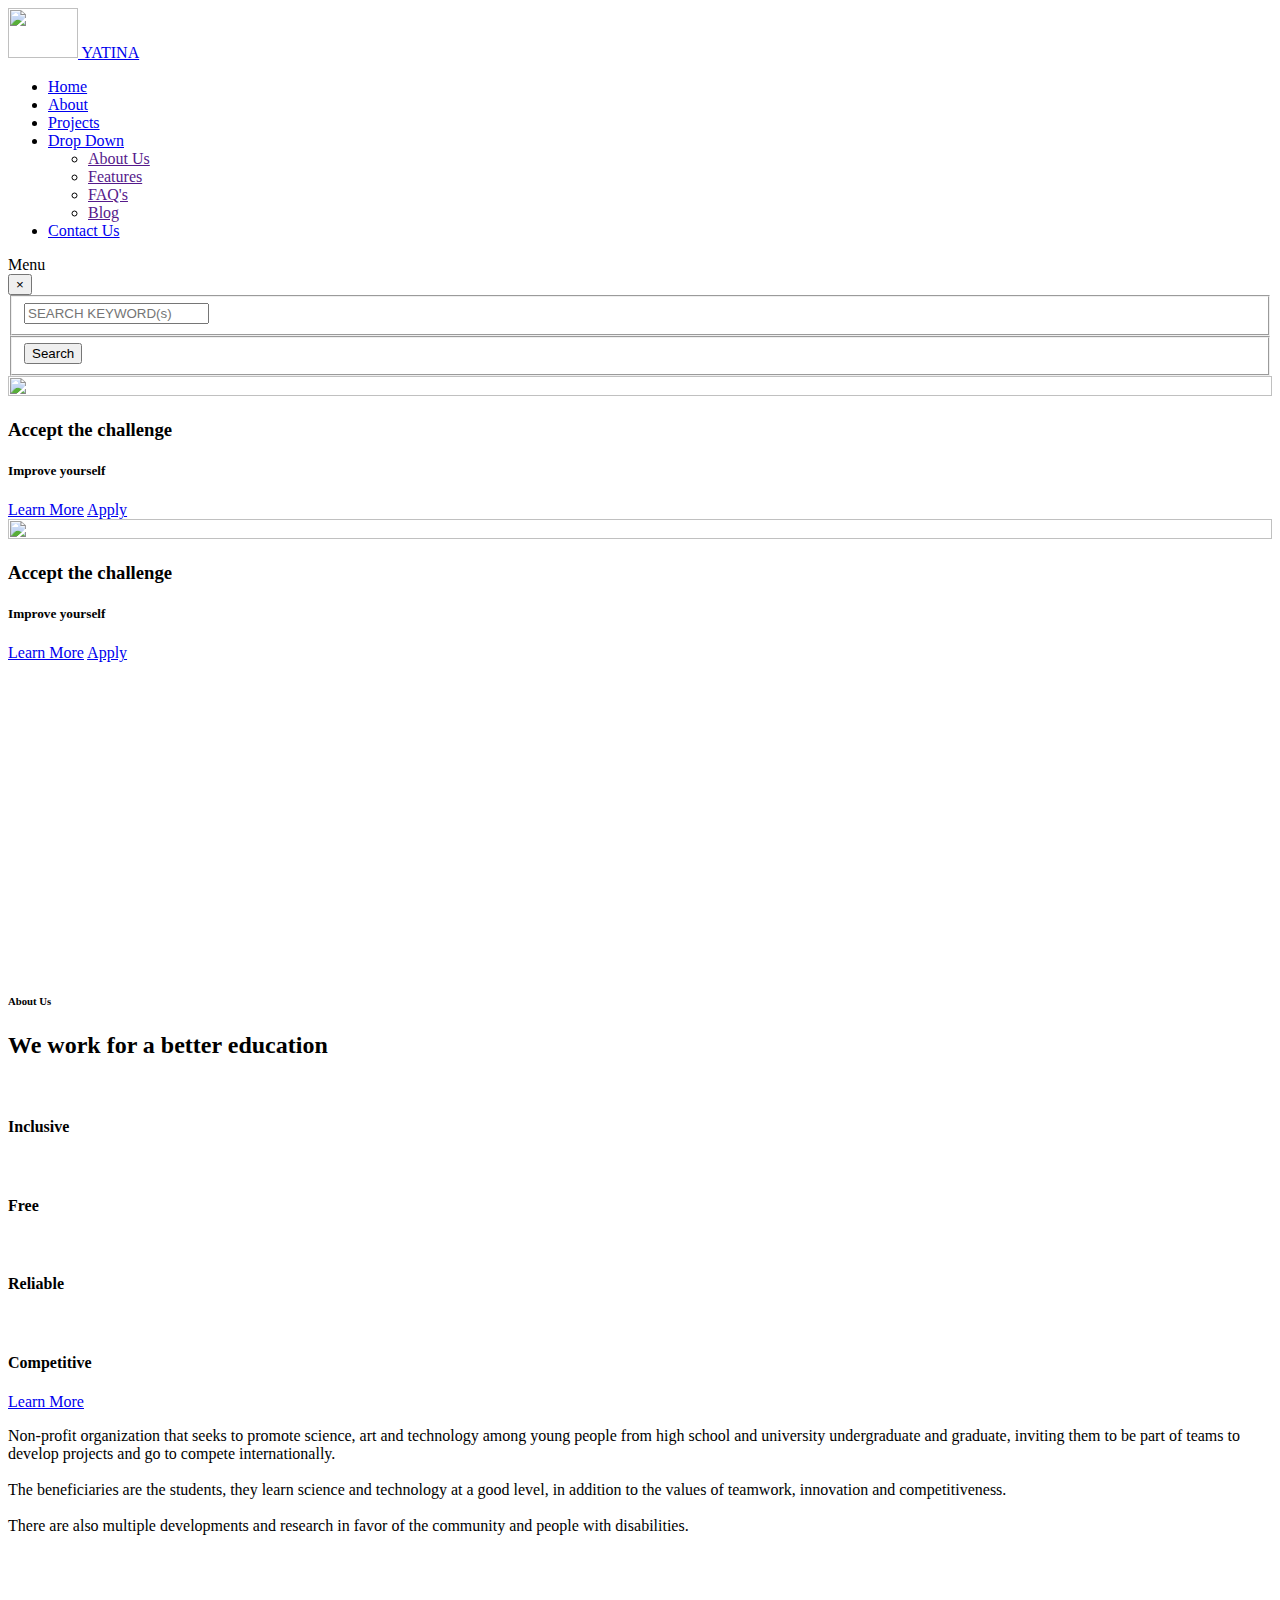
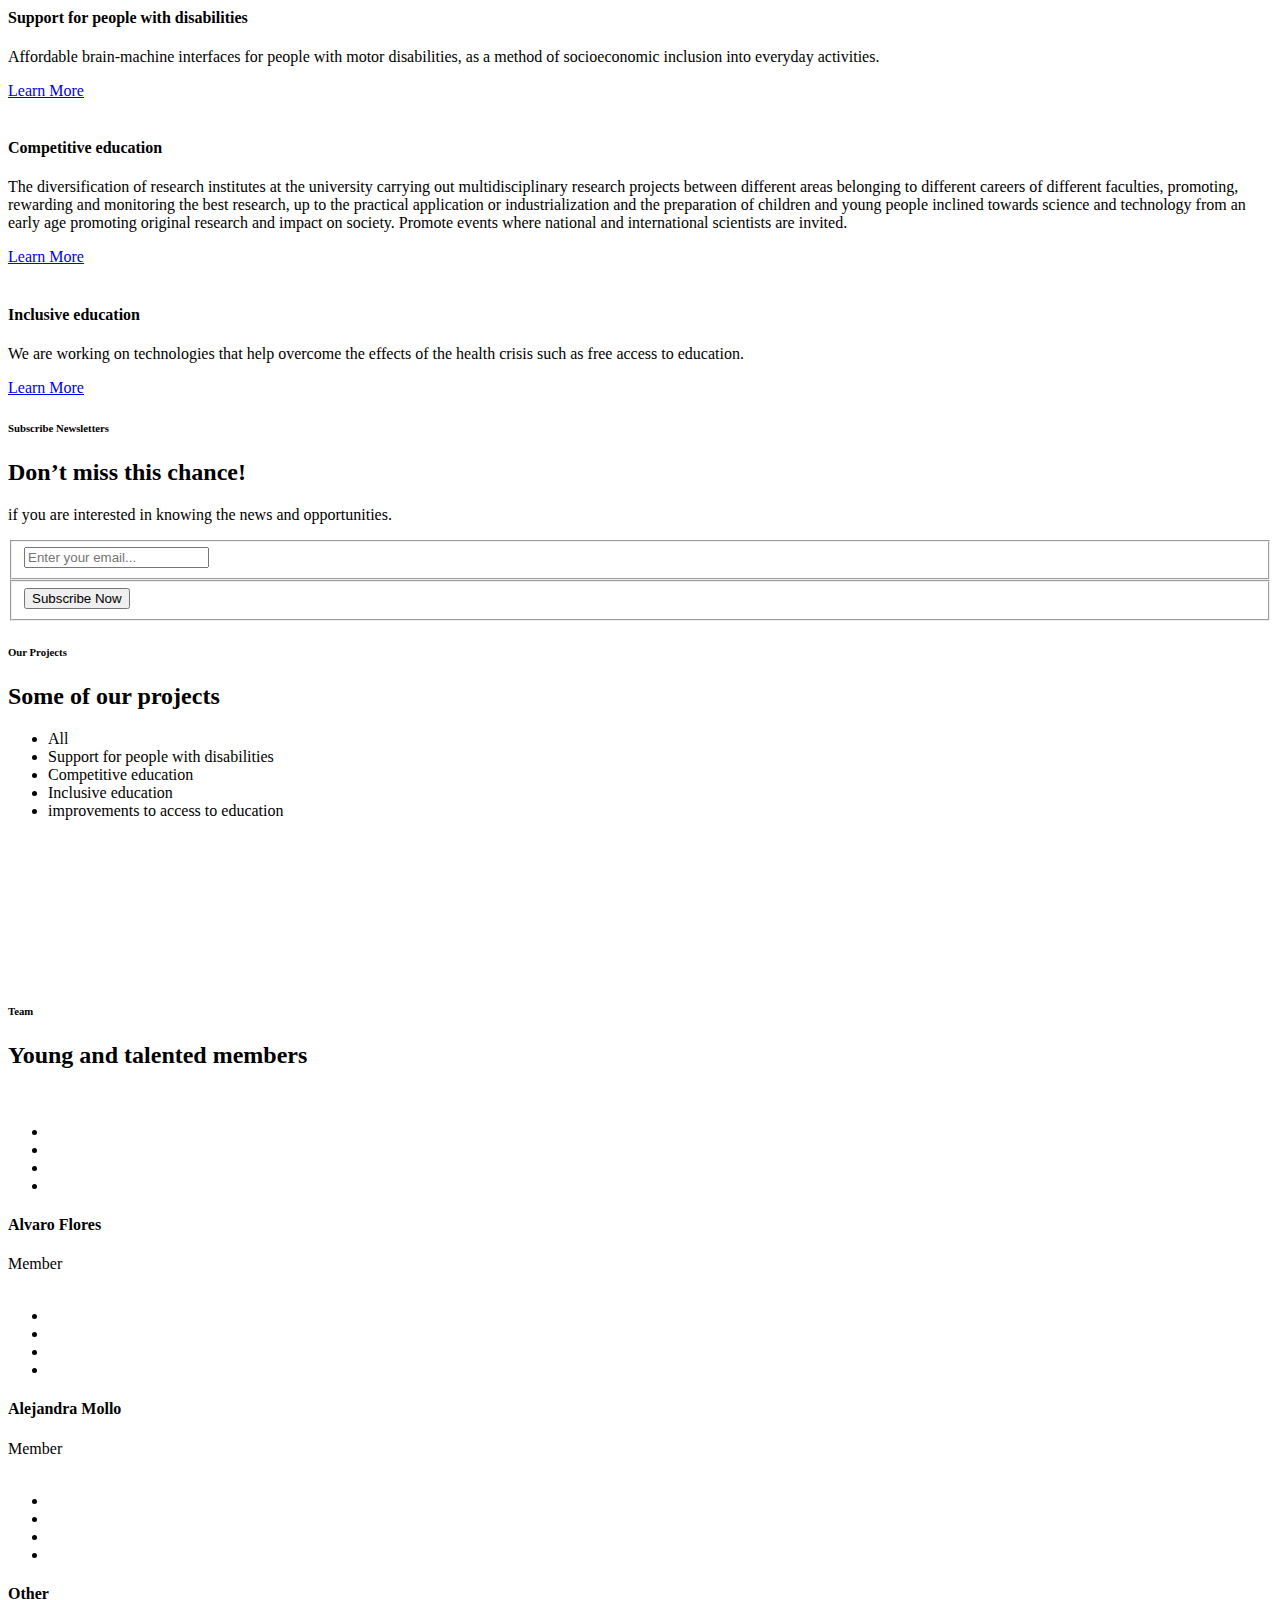
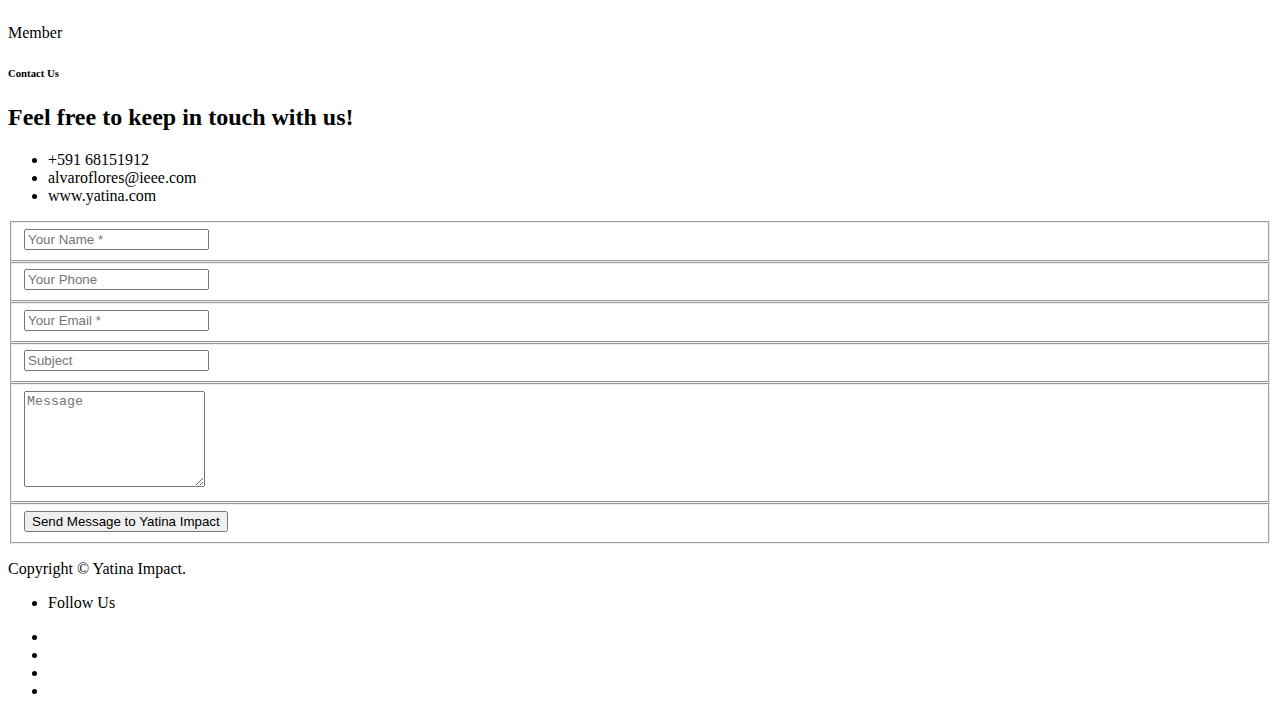
==== index.html @ c8c79b39 "Add files via upload" ====
<!DOCTYPE html>
<html lang="en">

  <head>

    <meta charset="utf-8">
    <meta name="viewport" content="width=device-width, initial-scale=1, shrink-to-fit=no">
    <meta name="description" content="">
    <meta name="author" content="">
    <link href="https://fonts.googleapis.com/css?family=Raleway:100,200,300,400,500,600,700,800,900&display=swap" rel="stylesheet">

    <title>YATINA IMPACT</title>

<!--

Breezed Template

https://templatemo.com/tm-543-breezed

-->
    <!-- Additional CSS Files -->
    <link rel="stylesheet" type="text/css" href="assets/css/bootstrap.min.css">

    <link rel="stylesheet" type="text/css" href="assets/css/font-awesome.css">

    <link rel="stylesheet" href="assets/css/templatemo-breezed.css">

    <link rel="stylesheet" href="assets/css/owl-carousel.css">

    <link rel="stylesheet" href="assets/css/lightbox.css">

    </head>
    
    <body>
    
    <!-- ***** Preloader Start ***** -->
    <div id="preloader">
        <div class="jumper">
            <div></div>
            <div></div>
            <div></div>
        </div>
    </div>  
    <!-- ***** Preloader End ***** -->
    
    
    <!-- ***** Header Area Start ***** -->
    <header class="header-area header-sticky">
        <div class="container">
            <div class="row">
                <div class="col-12">
                    <nav class="main-nav">
                        <!-- ***** Logo Start ***** -->

                        <a href="index.html" class="logo">
                            <img src="assets/images/logo.png" width="70" height="50">
                            YATINA
                        </a>
                        <!-- ***** Logo End ***** -->
                        <!-- ***** Menu Start ***** -->
                        <ul class="nav">
                            <li class="scroll-to-section"><a href="#top" class="active">Home</a></li>
                            <li class="scroll-to-section"><a href="#about">About</a></li>
                            <li class="scroll-to-section"><a href="#projects">Projects</a></li>
                            <li class="submenu">
                                <a href="javascript:;">Drop Down</a>
                                <ul>
                                    <li><a href="">About Us</a></li>
                                    <li><a href="">Features</a></li>
                                    <li><a href="">FAQ's</a></li>
                                    <li><a href="">Blog</a></li>
                                </ul>
                            </li>
                            <li class="scroll-to-section"><a href="#contact-us">Contact Us</a></li> 
                            <div class="search-icon">
                                <a href="#search"><i class="fa fa-search"></i></a>
                            </div>
                        </ul>        
                        <a class='menu-trigger'>
                            <span>Menu</span>
                        </a>
                        <!-- ***** Menu End ***** -->
                    </nav>
                </div>
            </div>
        </div>
    </header>
    <!-- ***** Header Area End ***** -->
    
    <!-- ***** Search Area ***** -->
    <div id="search">
        <button type="button" class="close">×</button>
        <form id="contact" action="#" method="get">
            <fieldset>
                <input type="search" name="q" placeholder="SEARCH KEYWORD(s)" aria-label="Search through site content">
            </fieldset>
            <fieldset>
                <button type="submit" class="main-button">Search</button>
            </fieldset>
        </form>
    </div>


    <!-- ***** Main Banner Area Start ***** -->
    <div class="main-banner header-text" id="top">
        <div class="Modern-Slider">

          <div class="item">
            <div class="img-fill">
                <img src="assets/images/ban1.jpg" style="width:100%; height:100%">
                <div class="text-content">
                  <h3>Accept the challenge</h3>
                  <h5>Improve yourself</h5>
                  <a href="#" class="main-stroked-button">Learn More</a>
                  <a href="#" class="main-filled-button">Apply</a>
                </div>
            </div>
          </div>
          <!-- Item -->
          <div class="item">
            <div class="img-fill">
                <img src="assets/images/ban2.jpg" style="width:100%; height:100%">
                <div class="text-content">
                  <h3>Accept the challenge</h3>
                  <h5>Improve yourself</h5>
                  <a href="#" class="main-stroked-button">Learn More</a>
                  <a href="#" class="main-filled-button">Apply</a>
                </div>
            </div>
          </div>
          <!-- Item -->

          <!-- Item -->
          <div class="item">
            <div class="img-fill">
                <video autoplay muted loop id="bg-video" style="width:100%; height:100%">
                    <source src="assets/images/video2.mp4" type="video/mp4" />
                </video>
            </div>
          </div>
          <!-- // Item -->
          <!-- Item -->
          <div class="item">
            <div class="img-fill">
                <video autoplay muted loop id="bg-video" style="width:100%; height:100%"ch>
                    <source src="assets/images/video3.mp4" type="video/mp4" />
                </video>
<!--                 <img src="assets/images/slide-03.jpg" alt="">
                <div class="text-content">
                  <h3>High Performance</h3>
                  <h5>Robust and Speedy</h5>
                  <a href="#" class="main-stroked-button">Learn More</a>
                  <a href="#" class="main-filled-button">Get It Now</a>
                </div> -->
            </div>
          </div>
          <!-- // Item -->
        </div>
    </div>
    <div class="scroll-down scroll-to-section"><a href="#about"><i class="fa fa-arrow-down"></i></a></div>
    <!-- ***** Main Banner Area End ***** -->

    <!-- ***** About Area Starts ***** -->
    <section class="section" id="about">
        <div class="container">
            <div class="row">
                <div class="col-lg-6 col-md-6 col-xs-12">
                    <div class="left-text-content">
                        <div class="section-heading">
                            <h6>About Us</h6>
                            <h2>We work for a better education</h2>
                        </div>
                        <div class="row">
                            <div class="col-md-6 col-sm-6">
                                <div class="service-item">
                                    <img src="assets/images/service-item-01.png" alt="">
                                    <h4>Inclusive</h4>
                                </div>
                            </div>
                            <div class="col-md-6 col-sm-6">
                                <div class="service-item">
                                    <img src="assets/images/service-item-01.png" alt="">
                                    <h4>Free</h4>
                                </div>
                            </div>
                            <div class="col-md-6 col-sm-6">
                                <div class="service-item">
                                    <img src="assets/images/contact-info-03.png" alt="">
                                    <h4>Reliable</h4>
                                </div>
                            </div>
                            <div class="col-md-6 col-sm-6">
                                <div class="service-item">
                                    <img src="assets/images/contact-info-03.png" alt="">
                                    <h4>Competitive</h4>
                                </div>
                            </div>
                            <div class="col-md-12">
                                <a href="#" class="main-button-icon">
                                    Learn More <i class="fa fa-arrow-right"></i>
                                </a>
                            </div>
                        </div>
                    </div>
                </div>
                <div class="col-lg-6 col-md-6 col-xs-12">
                    <div class="right-text-content">
                        <p>Non-profit organization that seeks to promote science, art and technology among young people from high school and university undergraduate and graduate, inviting them to be part of teams to develop projects and go to compete internationally.
                        <br><br>
                        The beneficiaries are the students, they learn science and technology at a good level, in addition to the values of teamwork, innovation and competitiveness.

                        <br><br>There are also multiple developments and research in favor of the community and people with disabilities.
                      <br><br>
<!--                       This is a Bootstrap v4.3.1 CSS layout. Do you like it? You can feel free to <a rel="nofollow noopener" href="https://templatemo.com/contact" target="_parent">talk to us</a> if you have anything. -->
                        </p>
                    </div>
                </div>
            </div>
        </div>
    </section>
    <!-- ***** About Area Ends ***** -->

    <!-- ***** Features Big Item Start ***** -->
    <section class="section" id="features">
        <div class="container">
            <div class="row">
                <div class="col-lg-4 col-md-6 col-sm-12 col-xs-12" data-scroll-reveal="enter left move 30px over 0.6s after 0.4s">
                    <div class="features-item">
                        <div class="features-icon">
                            <img src="assets/images/features-icon-1.png" alt="">
                        </div>
                        <div class="features-content">
                            <h4>Support for people with disabilities</h4>
                            <p>Affordable brain-machine interfaces for people with motor disabilities, as a method of socioeconomic inclusion into everyday activities.</p>
                            <a href="#" class="text-button-icon">
                                Learn More <i class="fa fa-arrow-right"></i>
                            </a>
                        </div>
                    </div>
                </div>
                <div class="col-lg-4 col-md-6 col-sm-12 col-xs-12" data-scroll-reveal="enter bottom move 30px over 0.6s after 0.4s">
                    <div class="features-item">
                        <div class="features-icon">
                            <img src="assets/images/features-icon-1.png" alt="">
                        </div>
                        <div class="features-content">
                            <h4>Competitive education</h4>
                            <p>The diversification of research institutes at the university carrying out multidisciplinary research projects between different areas belonging to different careers of different faculties, promoting, rewarding and monitoring the best research, up to the practical application or industrialization and the preparation of children and young people inclined towards science and technology from an early age promoting original research and impact on society. Promote events where national and international scientists are invited.</p>
                            <a href="#" class="text-button-icon">
                                Learn More <i class="fa fa-arrow-right"></i>
                            </a>
                        </div>
                    </div>
                </div>
                <div class="col-lg-4 col-md-6 col-sm-12 col-xs-12" data-scroll-reveal="enter right move 30px over 0.6s after 0.4s">
                    <div class="features-item">
                        <div class="features-icon">
                            <img src="assets/images/features-icon-1.png" alt="">
                        </div>
                        <div class="features-content">
                            <h4>Inclusive education</h4>
                            <p>We are working on technologies that help overcome the effects of the health crisis such as free access to education.</p>
                            <a href="#" class="text-button-icon">
                                Learn More <i class="fa fa-arrow-right"></i>
                            </a>
                        </div>
                    </div>
                </div>
            </div>
        </div>
    </section>
    <!-- ***** Features Big Item End ***** -->

    <!-- ***** Features Big Item Start ***** -->
    <section class="section" id="subscribe">
        <div class="container">
            <div class="row">
                <div class="col-lg-8 offset-lg-2">
                    <div class="section-heading">
                        <h6>Subscribe Newsletters</h6>
                        <h2>Don’t miss this chance!</h2>
                    </div>
                    <div class="subscribe-content">
                        <p>if you are interested in knowing the news and opportunities.</p>
                        <div class="subscribe-form">
                            <form id="subscribe-now" action="" method="get">
                                <div class="row">
                                    <div class="col-md-8 col-sm-12">
                                      <fieldset>
                                        <input name="email" type="text" id="email" placeholder="Enter your email..." required="">
                                      </fieldset>
                                    </div>
                                    <div class="col-md-4 col-sm-12">
                                      <fieldset>
                                        <button type="submit" id="form-submit" class="main-button">Subscribe Now</button>
                                      </fieldset>
                                    </div>
                                </div>
                            </form>
                        </div>
                    </div>
                </div>
            </div>
        </div>
    </section>
    <!-- ***** Features Big Item End ***** -->


    <!-- ***** Projects Area Starts ***** -->
    <section class="section" id="projects">
      <div class="container">
        <div class="row">
            <div class="col-lg-3">
                <div class="section-heading">
                    <h6>Our Projects</h6>
                    <h2>Some of our projects</h2>
                </div>
                <div class="filters">
                    <ul>
                        <li class="active" data-filter="*">All</li>
                        <li data-filter=".des">Support for people with disabilities</li>
                        <li data-filter=".dev">Competitive education</li>
                        <li data-filter=".gra">Inclusive education</li>
                        <li data-filter=".tsh">improvements to access to education</li>
                    </ul>
                </div>
            </div>
            <div class="col-lg-9">
                <div class="filters-content">
                    <div class="row grid">

                        <div class="col-lg-4 col-md-4 col-sm-6 col-xs-12 all des">
                          <div class="item">
                            <a href="assets/images/dis1.jpg" data-lightbox="image-1" data-title="Our Projects"><img src="assets/images/dis1.jpg" alt=""></a>
                          </div>
                        </div>
                        <div class="col-lg-4 col-md-4 col-sm-6 col-xs-12 all des">
                          <div class="item">
                            <a href="assets/images/dis3.jpg" data-lightbox="image-1" data-title="Our Projects"><img src="assets/images/dis3.jpg" alt=""></a>
                          </div>
                        </div>
                        <div class="col-lg-4 col-md-4 col-sm-6 col-xs-12 all dev">
                          <div class="item">
                            <a href="assets/images/project-item-02.jpg" data-lightbox="image-1" data-title="Our Projects"><img src="assets/images/project-item-02.jpg" alt=""></a>
                          </div>
                        </div>
                        <div class="col-lg-4 col-md-4 col-sm-6 col-xs-12 all dev">
                          <div class="item">
                            <a href="assets/images/img1.jpg" data-lightbox="image-1" data-title="Our Projects"><img src="assets/images/img1.jpg" alt=""></a>
                          </div>
                        </div>
                        <div class="col-lg-4 col-md-4 col-sm-6 col-xs-12 all gra">
                          <div class="item">
                            <a href="assets/images/project-item-03.jpg" data-lightbox="image-1" data-title="Our Projects"><img src="assets/images/project-item-03.jpg" alt=""></a>
                          </div>
                        </div>
                        <div class="col-lg-4 col-md-4 col-sm-6 col-xs-12 all tsh">
                          <div class="item">
                            <a href="assets/images/project-item-04.jpg" data-lightbox="image-1" data-title="Our Projects"><img src="assets/images/project-item-04.jpg" alt=""></a>
                          </div>
                        </div>
                        <div class="col-lg-4 col-md-4 col-sm-6 col-xs-12 all dev">
                          <div class="item">
                            <a href="assets/images/project-item-05.jpg" data-lightbox="image-1" data-title="Our Projects"><img src="assets/images/project-item-05.jpg" alt=""></a>
                          </div>
                        </div>
                        <div class="col-lg-4 col-md-4 col-sm-6 col-xs-12 all des">
                          <div class="item">
                            <a href="assets/images/dis2.jpg" data-lightbox="image-1" data-title="Our Projects"><img src="assets/images/dis2.jpg" alt=""></a>
                          </div>
                        </div>

                    </div>
                </div>
            </div>
        </div>
      </div>
    </section>
    <!-- ***** Projects Area Ends ***** -->

    <!-- ***** Testimonials Starts ***** -->
    <section class="section" id="testimonials">
        <div class="container">
            <div class="row">
                <div class="col-lg-12">
                    <div class="section-heading">
                        <h6>Team</h6>
                        <h2>Young and talented members</h2>
                    </div>
                </div>
                <div class="col-lg-12 col-md-12 col-sm-12 mobile-bottom-fix-big" data-scroll-reveal="enter left move 30px over 0.6s after 0.4s">
                    <div class="owl-carousel owl-theme">

                        <div class="item author-item">
                            <div class="member-thumb">
                                <img src="assets/images/c5.jpg" alt="">
                                <div class="hover-effect">
                                    <div class="hover-content">
                                        <ul>
                                            <li><a href="#"><i class="fa fa-facebook"></i></a></li>
                                            <li><a href="#"><i class="fa fa-twitter"></i></a></li>
                                            <li><a href="#"><i class="fa fa-linkedin"></i></a></li>
                                            <li><a href="#"><i class="fa fa-rss"></i></a></li>
                                        </ul>
                                    </div>
                                </div>
                            </div>
                            <h4>Alvaro Flores</h4>
                            <span>Member</span>
                        </div>
                        <div class="item author-item">
                            <div class="member-thumb">
                                <img src="assets/images/c5.jpg" alt="">
                                <div class="hover-effect">
                                    <div class="hover-content">
                                        <ul>
                                            <li><a href="#"><i class="fa fa-facebook"></i></a></li>
                                            <li><a href="#"><i class="fa fa-twitter"></i></a></li>
                                            <li><a href="#"><i class="fa fa-linkedin"></i></a></li>
                                            <li><a href="#"><i class="fa fa-rss"></i></a></li>
                                        </ul>
                                    </div>
                                </div>
                            </div>
                            <h4>Alejandra Mollo</h4>
                            <span>Member</span>
                        </div>
                        <div class="item author-item">
                            <div class="member-thumb">
                                <img src="assets/images/c5.jpg" alt="">
                                <div class="hover-effect">
                                    <div class="hover-content">
                                        <ul>
                                            <li><a href="#"><i class="fa fa-facebook"></i></a></li>
                                            <li><a href="#"><i class="fa fa-twitter"></i></a></li>
                                            <li><a href="#"><i class="fa fa-linkedin"></i></a></li>
                                            <li><a href="#"><i class="fa fa-rss"></i></a></li>
                                        </ul>
                                    </div>
                                </div>
                            </div>
                            <h4>Other</h4>
                            <span>Member</span>
                        </div>
                        
                        
                    </div>
                </div>
            </div>
        </div>
    </section>
    <!-- ***** Testimonials Ends ***** -->
    
    <!-- ***** Contact Us Area Starts ***** -->
    <section class="section" id="contact-us">
        <div class="container">
            <div class="row">
                <div class="col-lg-4 col-md-4 col-xs-12">
                    <div class="left-text-content">
                        <div class="section-heading">
                            <h6>Contact Us</h6>
                            <h2>Feel free to keep in touch with us!</h2>
                        </div>
                        <ul class="contact-info">
                            <li><img src="assets/images/contact-info-01.png" alt="">+591 68151912</li>
                            <li><img src="assets/images/contact-info-02.png" alt="">alvaroflores@ieee.com</li>
                            <li><img src="assets/images/contact-info-03.png" alt="">www.yatina.com</li>
                        </ul>
                    </div>
                </div>
                <div class="col-lg-8 col-md-8 col-xs-12">
                    <div class="contact-form">
                        <form id="contact" action="" method="get">
                          <div class="row">
                            <div class="col-md-6 col-sm-12">
                              <fieldset>
                                <input name="name" type="text" id="name" placeholder="Your Name *" required="">
                              </fieldset>
                            </div>
                            <div class="col-md-6 col-sm-12">
                              <fieldset>
                                <input name="phone" type="text" id="phone" placeholder="Your Phone" required="">
                              </fieldset>
                            </div>
                            <div class="col-md-6 col-sm-12">
                              <fieldset>
                                <input name="email" type="email" id="email" placeholder="Your Email *" required="">
                              </fieldset>
                            </div>
                            <div class="col-md-6 col-sm-12">
                              <fieldset>
                                <input name="subject" type="text" id="subject" placeholder="Subject">
                              </fieldset>
                            </div>
                            <div class="col-lg-12">
                              <fieldset>
                                <textarea name="message" rows="6" id="message" placeholder="Message" required=""></textarea>
                              </fieldset>
                            </div>
                            <div class="col-lg-12">
                              <fieldset>
                                <button type="submit" id="form-submit" class="main-button-icon">Send Message to Yatina Impact <i class="fa fa-arrow-right"></i></button>
                              </fieldset>
                            </div>
                          </div>
                        </form>
                    </div>
                </div>
            </div>
        </div>
    </section>
    <!-- ***** Contact Us Area Ends ***** -->
    
    <!-- ***** Footer Start ***** -->
    <footer>
        <div class="container">
            <div class="row">
                <div class="col-lg-6 col-xs-12">
                    <div class="left-text-content">
                        <p>Copyright &copy; Yatina Impact. 
                        
                        <!-- - Design: <a rel="nofollow noopener" href="https://templatemo.com">TemplateMo</a> -->
                        </p>
                    </div>
                </div>
                <div class="col-lg-6 col-xs-12">
                    <div class="right-text-content">
                            <ul class="social-icons">
                                <li><p>Follow Us</p></li>
                                <li><a rel="nofollow" href="https://www.facebook.com/MADTeamSpaceMission"><i class="fa fa-facebook"></i></a></li>
                                <li><a rel="nofollow" href="https://www.facebook.com/MADTeamSpaceMission"><i class="fa fa-twitter"></i></a></li>
                                <li><a rel="nofollow" href="https://www.facebook.com/MADTeamSpaceMission"><i class="fa fa-linkedin"></i></a></li>
                                <li><a rel="nofollow" href="https://www.facebook.com/MADTeamSpaceMission"><i class="fa fa-dribbble"></i></a></li>
                            </ul>
                    </div>
                </div>
            </div>
        </div>
    </footer>
    

    <!-- jQuery -->
    <script src="assets/js/jquery-2.1.0.min.js"></script>

    <!-- Bootstrap -->
    <script src="assets/js/popper.js"></script>
    <script src="assets/js/bootstrap.min.js"></script>

    <!-- Plugins -->
    <script src="assets/js/owl-carousel.js"></script>
    <script src="assets/js/scrollreveal.min.js"></script>
    <script src="assets/js/waypoints.min.js"></script>
    <script src="assets/js/jquery.counterup.min.js"></script>
    <script src="assets/js/imgfix.min.js"></script> 
    <script src="assets/js/slick.js"></script> 
    <script src="assets/js/lightbox.js"></script> 
    <script src="assets/js/isotope.js"></script> 
    
    <!-- Global Init -->
    <script src="assets/js/custom.js"></script>

    <script>

        $(function() {
            var selectedClass = "";
            $("p").click(function(){
            selectedClass = $(this).attr("data-rel");
            $("#portfolio").fadeTo(50, 0.1);
                $("#portfolio div").not("."+selectedClass).fadeOut();
            setTimeout(function() {
              $("."+selectedClass).fadeIn();
              $("#portfolio").fadeTo(50, 1);
            }, 500);
                
            });
        });

    </script>

  </body>
</html>
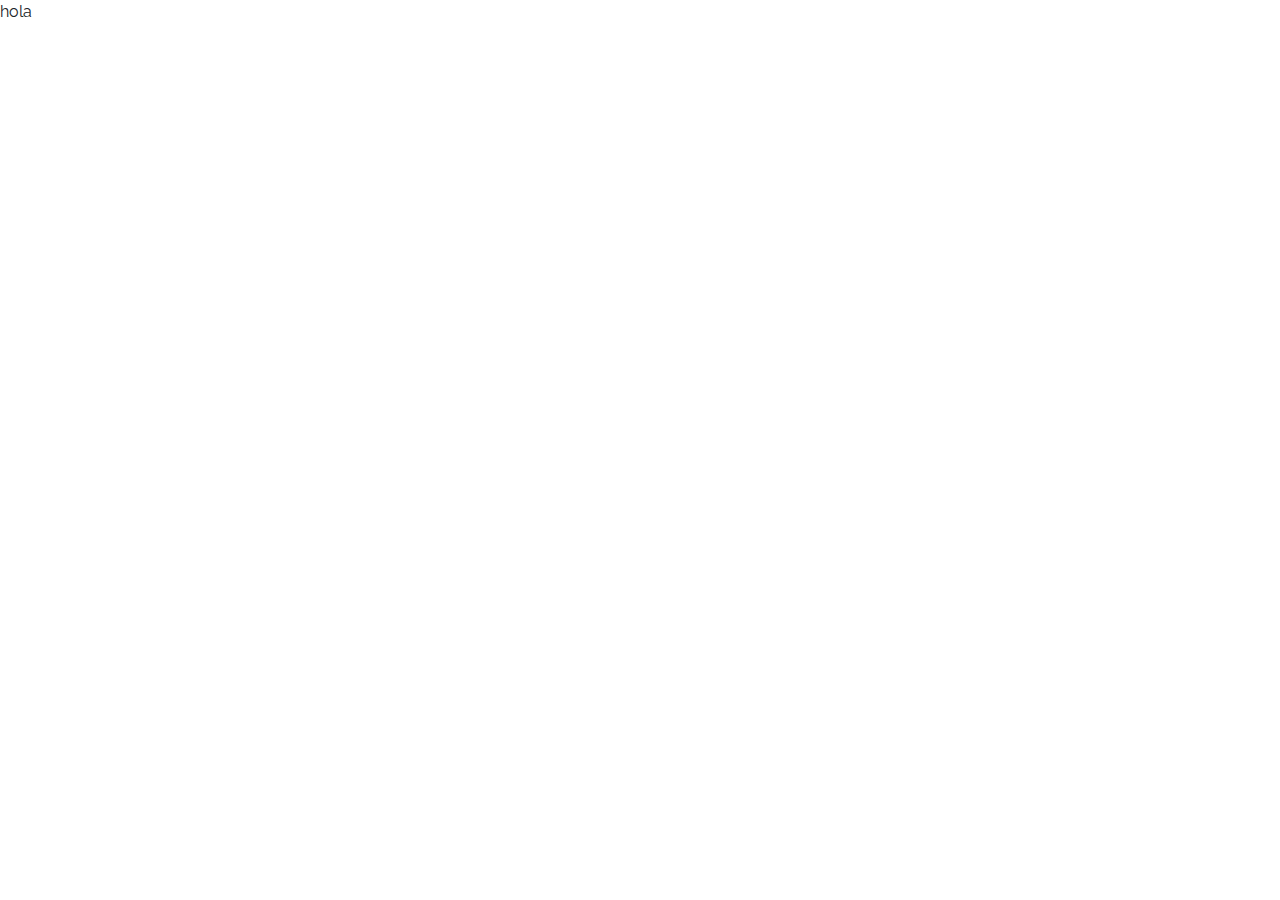
==== commit f2da4065: "Update index.html" ====
--- a/index.html
+++ b/index.html
@@ -32,550 +32,7 @@
     </head>
     
     <body>
-    
-    <!-- ***** Preloader Start ***** -->
-    <div id="preloader">
-        <div class="jumper">
-            <div></div>
-            <div></div>
-            <div></div>
-        </div>
-    </div>  
-    <!-- ***** Preloader End ***** -->
-    
-    
-    <!-- ***** Header Area Start ***** -->
-    <header class="header-area header-sticky">
-        <div class="container">
-            <div class="row">
-                <div class="col-12">
-                    <nav class="main-nav">
-                        <!-- ***** Logo Start ***** -->
-
-                        <a href="index.html" class="logo">
-                            <img src="assets/images/logo.png" width="70" height="50">
-                            YATINA
-                        </a>
-                        <!-- ***** Logo End ***** -->
-                        <!-- ***** Menu Start ***** -->
-                        <ul class="nav">
-                            <li class="scroll-to-section"><a href="#top" class="active">Home</a></li>
-                            <li class="scroll-to-section"><a href="#about">About</a></li>
-                            <li class="scroll-to-section"><a href="#projects">Projects</a></li>
-                            <li class="submenu">
-                                <a href="javascript:;">Drop Down</a>
-                                <ul>
-                                    <li><a href="">About Us</a></li>
-                                    <li><a href="">Features</a></li>
-                                    <li><a href="">FAQ's</a></li>
-                                    <li><a href="">Blog</a></li>
-                                </ul>
-                            </li>
-                            <li class="scroll-to-section"><a href="#contact-us">Contact Us</a></li> 
-                            <div class="search-icon">
-                                <a href="#search"><i class="fa fa-search"></i></a>
-                            </div>
-                        </ul>        
-                        <a class='menu-trigger'>
-                            <span>Menu</span>
-                        </a>
-                        <!-- ***** Menu End ***** -->
-                    </nav>
-                </div>
-            </div>
-        </div>
-    </header>
-    <!-- ***** Header Area End ***** -->
-    
-    <!-- ***** Search Area ***** -->
-    <div id="search">
-        <button type="button" class="close">×</button>
-        <form id="contact" action="#" method="get">
-            <fieldset>
-                <input type="search" name="q" placeholder="SEARCH KEYWORD(s)" aria-label="Search through site content">
-            </fieldset>
-            <fieldset>
-                <button type="submit" class="main-button">Search</button>
-            </fieldset>
-        </form>
-    </div>
-
-
-    <!-- ***** Main Banner Area Start ***** -->
-    <div class="main-banner header-text" id="top">
-        <div class="Modern-Slider">
-
-          <div class="item">
-            <div class="img-fill">
-                <img src="assets/images/ban1.jpg" style="width:100%; height:100%">
-                <div class="text-content">
-                  <h3>Accept the challenge</h3>
-                  <h5>Improve yourself</h5>
-                  <a href="#" class="main-stroked-button">Learn More</a>
-                  <a href="#" class="main-filled-button">Apply</a>
-                </div>
-            </div>
-          </div>
-          <!-- Item -->
-          <div class="item">
-            <div class="img-fill">
-                <img src="assets/images/ban2.jpg" style="width:100%; height:100%">
-                <div class="text-content">
-                  <h3>Accept the challenge</h3>
-                  <h5>Improve yourself</h5>
-                  <a href="#" class="main-stroked-button">Learn More</a>
-                  <a href="#" class="main-filled-button">Apply</a>
-                </div>
-            </div>
-          </div>
-          <!-- Item -->
-
-          <!-- Item -->
-          <div class="item">
-            <div class="img-fill">
-                <video autoplay muted loop id="bg-video" style="width:100%; height:100%">
-                    <source src="assets/images/video2.mp4" type="video/mp4" />
-                </video>
-            </div>
-          </div>
-          <!-- // Item -->
-          <!-- Item -->
-          <div class="item">
-            <div class="img-fill">
-                <video autoplay muted loop id="bg-video" style="width:100%; height:100%"ch>
-                    <source src="assets/images/video3.mp4" type="video/mp4" />
-                </video>
-<!--                 <img src="assets/images/slide-03.jpg" alt="">
-                <div class="text-content">
-                  <h3>High Performance</h3>
-                  <h5>Robust and Speedy</h5>
-                  <a href="#" class="main-stroked-button">Learn More</a>
-                  <a href="#" class="main-filled-button">Get It Now</a>
-                </div> -->
-            </div>
-          </div>
-          <!-- // Item -->
-        </div>
-    </div>
-    <div class="scroll-down scroll-to-section"><a href="#about"><i class="fa fa-arrow-down"></i></a></div>
-    <!-- ***** Main Banner Area End ***** -->
-
-    <!-- ***** About Area Starts ***** -->
-    <section class="section" id="about">
-        <div class="container">
-            <div class="row">
-                <div class="col-lg-6 col-md-6 col-xs-12">
-                    <div class="left-text-content">
-                        <div class="section-heading">
-                            <h6>About Us</h6>
-                            <h2>We work for a better education</h2>
-                        </div>
-                        <div class="row">
-                            <div class="col-md-6 col-sm-6">
-                                <div class="service-item">
-                                    <img src="assets/images/service-item-01.png" alt="">
-                                    <h4>Inclusive</h4>
-                                </div>
-                            </div>
-                            <div class="col-md-6 col-sm-6">
-                                <div class="service-item">
-                                    <img src="assets/images/service-item-01.png" alt="">
-                                    <h4>Free</h4>
-                                </div>
-                            </div>
-                            <div class="col-md-6 col-sm-6">
-                                <div class="service-item">
-                                    <img src="assets/images/contact-info-03.png" alt="">
-                                    <h4>Reliable</h4>
-                                </div>
-                            </div>
-                            <div class="col-md-6 col-sm-6">
-                                <div class="service-item">
-                                    <img src="assets/images/contact-info-03.png" alt="">
-                                    <h4>Competitive</h4>
-                                </div>
-                            </div>
-                            <div class="col-md-12">
-                                <a href="#" class="main-button-icon">
-                                    Learn More <i class="fa fa-arrow-right"></i>
-                                </a>
-                            </div>
-                        </div>
-                    </div>
-                </div>
-                <div class="col-lg-6 col-md-6 col-xs-12">
-                    <div class="right-text-content">
-                        <p>Non-profit organization that seeks to promote science, art and technology among young people from high school and university undergraduate and graduate, inviting them to be part of teams to develop projects and go to compete internationally.
-                        <br><br>
-                        The beneficiaries are the students, they learn science and technology at a good level, in addition to the values of teamwork, innovation and competitiveness.
-
-                        <br><br>There are also multiple developments and research in favor of the community and people with disabilities.
-                      <br><br>
-<!--                       This is a Bootstrap v4.3.1 CSS layout. Do you like it? You can feel free to <a rel="nofollow noopener" href="https://templatemo.com/contact" target="_parent">talk to us</a> if you have anything. -->
-                        </p>
-                    </div>
-                </div>
-            </div>
-        </div>
-    </section>
-    <!-- ***** About Area Ends ***** -->
-
-    <!-- ***** Features Big Item Start ***** -->
-    <section class="section" id="features">
-        <div class="container">
-            <div class="row">
-                <div class="col-lg-4 col-md-6 col-sm-12 col-xs-12" data-scroll-reveal="enter left move 30px over 0.6s after 0.4s">
-                    <div class="features-item">
-                        <div class="features-icon">
-                            <img src="assets/images/features-icon-1.png" alt="">
-                        </div>
-                        <div class="features-content">
-                            <h4>Support for people with disabilities</h4>
-                            <p>Affordable brain-machine interfaces for people with motor disabilities, as a method of socioeconomic inclusion into everyday activities.</p>
-                            <a href="#" class="text-button-icon">
-                                Learn More <i class="fa fa-arrow-right"></i>
-                            </a>
-                        </div>
-                    </div>
-                </div>
-                <div class="col-lg-4 col-md-6 col-sm-12 col-xs-12" data-scroll-reveal="enter bottom move 30px over 0.6s after 0.4s">
-                    <div class="features-item">
-                        <div class="features-icon">
-                            <img src="assets/images/features-icon-1.png" alt="">
-                        </div>
-                        <div class="features-content">
-                            <h4>Competitive education</h4>
-                            <p>The diversification of research institutes at the university carrying out multidisciplinary research projects between different areas belonging to different careers of different faculties, promoting, rewarding and monitoring the best research, up to the practical application or industrialization and the preparation of children and young people inclined towards science and technology from an early age promoting original research and impact on society. Promote events where national and international scientists are invited.</p>
-                            <a href="#" class="text-button-icon">
-                                Learn More <i class="fa fa-arrow-right"></i>
-                            </a>
-                        </div>
-                    </div>
-                </div>
-                <div class="col-lg-4 col-md-6 col-sm-12 col-xs-12" data-scroll-reveal="enter right move 30px over 0.6s after 0.4s">
-                    <div class="features-item">
-                        <div class="features-icon">
-                            <img src="assets/images/features-icon-1.png" alt="">
-                        </div>
-                        <div class="features-content">
-                            <h4>Inclusive education</h4>
-                            <p>We are working on technologies that help overcome the effects of the health crisis such as free access to education.</p>
-                            <a href="#" class="text-button-icon">
-                                Learn More <i class="fa fa-arrow-right"></i>
-                            </a>
-                        </div>
-                    </div>
-                </div>
-            </div>
-        </div>
-    </section>
-    <!-- ***** Features Big Item End ***** -->
-
-    <!-- ***** Features Big Item Start ***** -->
-    <section class="section" id="subscribe">
-        <div class="container">
-            <div class="row">
-                <div class="col-lg-8 offset-lg-2">
-                    <div class="section-heading">
-                        <h6>Subscribe Newsletters</h6>
-                        <h2>Don’t miss this chance!</h2>
-                    </div>
-                    <div class="subscribe-content">
-                        <p>if you are interested in knowing the news and opportunities.</p>
-                        <div class="subscribe-form">
-                            <form id="subscribe-now" action="" method="get">
-                                <div class="row">
-                                    <div class="col-md-8 col-sm-12">
-                                      <fieldset>
-                                        <input name="email" type="text" id="email" placeholder="Enter your email..." required="">
-                                      </fieldset>
-                                    </div>
-                                    <div class="col-md-4 col-sm-12">
-                                      <fieldset>
-                                        <button type="submit" id="form-submit" class="main-button">Subscribe Now</button>
-                                      </fieldset>
-                                    </div>
-                                </div>
-                            </form>
-                        </div>
-                    </div>
-                </div>
-            </div>
-        </div>
-    </section>
-    <!-- ***** Features Big Item End ***** -->
-
-
-    <!-- ***** Projects Area Starts ***** -->
-    <section class="section" id="projects">
-      <div class="container">
-        <div class="row">
-            <div class="col-lg-3">
-                <div class="section-heading">
-                    <h6>Our Projects</h6>
-                    <h2>Some of our projects</h2>
-                </div>
-                <div class="filters">
-                    <ul>
-                        <li class="active" data-filter="*">All</li>
-                        <li data-filter=".des">Support for people with disabilities</li>
-                        <li data-filter=".dev">Competitive education</li>
-                        <li data-filter=".gra">Inclusive education</li>
-                        <li data-filter=".tsh">improvements to access to education</li>
-                    </ul>
-                </div>
-            </div>
-            <div class="col-lg-9">
-                <div class="filters-content">
-                    <div class="row grid">
-
-                        <div class="col-lg-4 col-md-4 col-sm-6 col-xs-12 all des">
-                          <div class="item">
-                            <a href="assets/images/dis1.jpg" data-lightbox="image-1" data-title="Our Projects"><img src="assets/images/dis1.jpg" alt=""></a>
-                          </div>
-                        </div>
-                        <div class="col-lg-4 col-md-4 col-sm-6 col-xs-12 all des">
-                          <div class="item">
-                            <a href="assets/images/dis3.jpg" data-lightbox="image-1" data-title="Our Projects"><img src="assets/images/dis3.jpg" alt=""></a>
-                          </div>
-                        </div>
-                        <div class="col-lg-4 col-md-4 col-sm-6 col-xs-12 all dev">
-                          <div class="item">
-                            <a href="assets/images/project-item-02.jpg" data-lightbox="image-1" data-title="Our Projects"><img src="assets/images/project-item-02.jpg" alt=""></a>
-                          </div>
-                        </div>
-                        <div class="col-lg-4 col-md-4 col-sm-6 col-xs-12 all dev">
-                          <div class="item">
-                            <a href="assets/images/img1.jpg" data-lightbox="image-1" data-title="Our Projects"><img src="assets/images/img1.jpg" alt=""></a>
-                          </div>
-                        </div>
-                        <div class="col-lg-4 col-md-4 col-sm-6 col-xs-12 all gra">
-                          <div class="item">
-                            <a href="assets/images/project-item-03.jpg" data-lightbox="image-1" data-title="Our Projects"><img src="assets/images/project-item-03.jpg" alt=""></a>
-                          </div>
-                        </div>
-                        <div class="col-lg-4 col-md-4 col-sm-6 col-xs-12 all tsh">
-                          <div class="item">
-                            <a href="assets/images/project-item-04.jpg" data-lightbox="image-1" data-title="Our Projects"><img src="assets/images/project-item-04.jpg" alt=""></a>
-                          </div>
-                        </div>
-                        <div class="col-lg-4 col-md-4 col-sm-6 col-xs-12 all dev">
-                          <div class="item">
-                            <a href="assets/images/project-item-05.jpg" data-lightbox="image-1" data-title="Our Projects"><img src="assets/images/project-item-05.jpg" alt=""></a>
-                          </div>
-                        </div>
-                        <div class="col-lg-4 col-md-4 col-sm-6 col-xs-12 all des">
-                          <div class="item">
-                            <a href="assets/images/dis2.jpg" data-lightbox="image-1" data-title="Our Projects"><img src="assets/images/dis2.jpg" alt=""></a>
-                          </div>
-                        </div>
-
-                    </div>
-                </div>
-            </div>
-        </div>
-      </div>
-    </section>
-    <!-- ***** Projects Area Ends ***** -->
-
-    <!-- ***** Testimonials Starts ***** -->
-    <section class="section" id="testimonials">
-        <div class="container">
-            <div class="row">
-                <div class="col-lg-12">
-                    <div class="section-heading">
-                        <h6>Team</h6>
-                        <h2>Young and talented members</h2>
-                    </div>
-                </div>
-                <div class="col-lg-12 col-md-12 col-sm-12 mobile-bottom-fix-big" data-scroll-reveal="enter left move 30px over 0.6s after 0.4s">
-                    <div class="owl-carousel owl-theme">
-
-                        <div class="item author-item">
-                            <div class="member-thumb">
-                                <img src="assets/images/c5.jpg" alt="">
-                                <div class="hover-effect">
-                                    <div class="hover-content">
-                                        <ul>
-                                            <li><a href="#"><i class="fa fa-facebook"></i></a></li>
-                                            <li><a href="#"><i class="fa fa-twitter"></i></a></li>
-                                            <li><a href="#"><i class="fa fa-linkedin"></i></a></li>
-                                            <li><a href="#"><i class="fa fa-rss"></i></a></li>
-                                        </ul>
-                                    </div>
-                                </div>
-                            </div>
-                            <h4>Alvaro Flores</h4>
-                            <span>Member</span>
-                        </div>
-                        <div class="item author-item">
-                            <div class="member-thumb">
-                                <img src="assets/images/c5.jpg" alt="">
-                                <div class="hover-effect">
-                                    <div class="hover-content">
-                                        <ul>
-                                            <li><a href="#"><i class="fa fa-facebook"></i></a></li>
-                                            <li><a href="#"><i class="fa fa-twitter"></i></a></li>
-                                            <li><a href="#"><i class="fa fa-linkedin"></i></a></li>
-                                            <li><a href="#"><i class="fa fa-rss"></i></a></li>
-                                        </ul>
-                                    </div>
-                                </div>
-                            </div>
-                            <h4>Alejandra Mollo</h4>
-                            <span>Member</span>
-                        </div>
-                        <div class="item author-item">
-                            <div class="member-thumb">
-                                <img src="assets/images/c5.jpg" alt="">
-                                <div class="hover-effect">
-                                    <div class="hover-content">
-                                        <ul>
-                                            <li><a href="#"><i class="fa fa-facebook"></i></a></li>
-                                            <li><a href="#"><i class="fa fa-twitter"></i></a></li>
-                                            <li><a href="#"><i class="fa fa-linkedin"></i></a></li>
-                                            <li><a href="#"><i class="fa fa-rss"></i></a></li>
-                                        </ul>
-                                    </div>
-                                </div>
-                            </div>
-                            <h4>Other</h4>
-                            <span>Member</span>
-                        </div>
-                        
-                        
-                    </div>
-                </div>
-            </div>
-        </div>
-    </section>
-    <!-- ***** Testimonials Ends ***** -->
-    
-    <!-- ***** Contact Us Area Starts ***** -->
-    <section class="section" id="contact-us">
-        <div class="container">
-            <div class="row">
-                <div class="col-lg-4 col-md-4 col-xs-12">
-                    <div class="left-text-content">
-                        <div class="section-heading">
-                            <h6>Contact Us</h6>
-                            <h2>Feel free to keep in touch with us!</h2>
-                        </div>
-                        <ul class="contact-info">
-                            <li><img src="assets/images/contact-info-01.png" alt="">+591 68151912</li>
-                            <li><img src="assets/images/contact-info-02.png" alt="">alvaroflores@ieee.com</li>
-                            <li><img src="assets/images/contact-info-03.png" alt="">www.yatina.com</li>
-                        </ul>
-                    </div>
-                </div>
-                <div class="col-lg-8 col-md-8 col-xs-12">
-                    <div class="contact-form">
-                        <form id="contact" action="" method="get">
-                          <div class="row">
-                            <div class="col-md-6 col-sm-12">
-                              <fieldset>
-                                <input name="name" type="text" id="name" placeholder="Your Name *" required="">
-                              </fieldset>
-                            </div>
-                            <div class="col-md-6 col-sm-12">
-                              <fieldset>
-                                <input name="phone" type="text" id="phone" placeholder="Your Phone" required="">
-                              </fieldset>
-                            </div>
-                            <div class="col-md-6 col-sm-12">
-                              <fieldset>
-                                <input name="email" type="email" id="email" placeholder="Your Email *" required="">
-                              </fieldset>
-                            </div>
-                            <div class="col-md-6 col-sm-12">
-                              <fieldset>
-                                <input name="subject" type="text" id="subject" placeholder="Subject">
-                              </fieldset>
-                            </div>
-                            <div class="col-lg-12">
-                              <fieldset>
-                                <textarea name="message" rows="6" id="message" placeholder="Message" required=""></textarea>
-                              </fieldset>
-                            </div>
-                            <div class="col-lg-12">
-                              <fieldset>
-                                <button type="submit" id="form-submit" class="main-button-icon">Send Message to Yatina Impact <i class="fa fa-arrow-right"></i></button>
-                              </fieldset>
-                            </div>
-                          </div>
-                        </form>
-                    </div>
-                </div>
-            </div>
-        </div>
-    </section>
-    <!-- ***** Contact Us Area Ends ***** -->
-    
-    <!-- ***** Footer Start ***** -->
-    <footer>
-        <div class="container">
-            <div class="row">
-                <div class="col-lg-6 col-xs-12">
-                    <div class="left-text-content">
-                        <p>Copyright &copy; Yatina Impact. 
-                        
-                        <!-- - Design: <a rel="nofollow noopener" href="https://templatemo.com">TemplateMo</a> -->
-                        </p>
-                    </div>
-                </div>
-                <div class="col-lg-6 col-xs-12">
-                    <div class="right-text-content">
-                            <ul class="social-icons">
-                                <li><p>Follow Us</p></li>
-                                <li><a rel="nofollow" href="https://www.facebook.com/MADTeamSpaceMission"><i class="fa fa-facebook"></i></a></li>
-                                <li><a rel="nofollow" href="https://www.facebook.com/MADTeamSpaceMission"><i class="fa fa-twitter"></i></a></li>
-                                <li><a rel="nofollow" href="https://www.facebook.com/MADTeamSpaceMission"><i class="fa fa-linkedin"></i></a></li>
-                                <li><a rel="nofollow" href="https://www.facebook.com/MADTeamSpaceMission"><i class="fa fa-dribbble"></i></a></li>
-                            </ul>
-                    </div>
-                </div>
-            </div>
-        </div>
-    </footer>
-    
-
-    <!-- jQuery -->
-    <script src="assets/js/jquery-2.1.0.min.js"></script>
-
-    <!-- Bootstrap -->
-    <script src="assets/js/popper.js"></script>
-    <script src="assets/js/bootstrap.min.js"></script>
-
-    <!-- Plugins -->
-    <script src="assets/js/owl-carousel.js"></script>
-    <script src="assets/js/scrollreveal.min.js"></script>
-    <script src="assets/js/waypoints.min.js"></script>
-    <script src="assets/js/jquery.counterup.min.js"></script>
-    <script src="assets/js/imgfix.min.js"></script> 
-    <script src="assets/js/slick.js"></script> 
-    <script src="assets/js/lightbox.js"></script> 
-    <script src="assets/js/isotope.js"></script> 
-    
-    <!-- Global Init -->
-    <script src="assets/js/custom.js"></script>
-
-    <script>
-
-        $(function() {
-            var selectedClass = "";
-            $("p").click(function(){
-            selectedClass = $(this).attr("data-rel");
-            $("#portfolio").fadeTo(50, 0.1);
-                $("#portfolio div").not("."+selectedClass).fadeOut();
-            setTimeout(function() {
-              $("."+selectedClass).fadeIn();
-              $("#portfolio").fadeTo(50, 1);
-            }, 500);
-                
-            });
-        });
-
-    </script>
+  hola
 
   </body>
-</html>+</html>
--- a/assets/css/templatemo-breezed.css
+++ b/assets/css/templatemo-breezed.css
@@ -0,0 +1,1672 @@
+/*
+
+Breezed Template
+
+https://templatemo.com/tm-543-breezed
+
+*/
+
+/* ---------------------------------------------
+Table of contents
+------------------------------------------------
+01. font & reset css
+02. reset
+03. global styles
+04. header
+05. banner
+06. features
+07. testimonials
+08. contact
+09. footer
+10. preloader
+11. search
+12. portfolio
+
+--------------------------------------------- */
+/* 
+---------------------------------------------
+font & reset css
+--------------------------------------------- 
+*/
+@import url("https://fonts.googleapis.com/css?family=Poppins:100,200,300,400,500,600,700,800,900");
+/* 
+---------------------------------------------
+reset
+--------------------------------------------- 
+*/
+html, body, div, span, applet, object, iframe, h1, h2, h3, h4, h5, h6, p, blockquote, div
+pre, a, abbr, acronym, address, big, cite, code, del, dfn, em, font, img, ins, kbd, q,
+s, samp, small, strike, strong, sub, sup, tt, var, b, u, i, center, dl, dt, dd, ol, ul, li,
+figure, header, nav, section, article, aside, footer, figcaption {
+  margin: 0;
+  padding: 0;
+  border: 0;
+  outline: 0;
+}
+
+.clearfix:after {
+  content: ".";
+  display: block;
+  clear: both;
+  visibility: hidden;
+  line-height: 0;
+  height: 0;
+}
+
+.clearfix {
+  display: inline-block;
+}
+
+html[xmlns] .clearfix {
+  display: block;
+}
+
+* html .clearfix {
+  height: 1%;
+}
+
+ul, li {
+  padding: 0;
+  margin: 0;
+  list-style: none;
+}
+
+header, nav, section, article, aside, footer, hgroup {
+  display: block;
+}
+
+* {
+  box-sizing: border-box;
+}
+
+html, body {
+  font-family: 'Raleway', sans-serif;
+  font-weight: 400;
+  background-color: #fff;
+  font-size: 16px;
+  -ms-text-size-adjust: 100%;
+  -webkit-font-smoothing: antialiased;
+  -moz-osx-font-smoothing: grayscale;
+}
+
+a {
+  text-decoration: none !important;
+}
+
+h1, h2, h3, h4, h5, h6 {
+  margin-top: 0px;
+  margin-bottom: 0px;
+}
+
+ul {
+  margin-bottom: 0px;
+}
+
+p {
+  font-size: 14px;
+  line-height: 25px;
+  color: #777;
+}
+
+/* 
+---------------------------------------------
+global styles
+--------------------------------------------- 
+*/
+html,
+body {
+  background: #fff;
+  font-family: 'Raleway', sans-serif;
+}
+
+::selection {
+  background: #5fb759;
+  color: #fff;
+}
+
+::-moz-selection {
+  background: #5fb759;
+  color: #fff;
+}
+
+@media (max-width: 991px) {
+  html, body {
+    overflow-x: hidden;
+  }
+  .mobile-top-fix {
+    margin-top: 30px;
+    margin-bottom: 0px;
+  }
+  .mobile-bottom-fix {
+    margin-bottom: 30px;
+  }
+  .mobile-bottom-fix-big {
+    margin-bottom: 60px;
+  }
+}
+
+a.main-stroked-button {
+  font-size: 13px;
+  border-radius: 25px;
+  padding: 11px 25px;
+  background-color: transparent;
+  border: 2px solid #fff;
+  text-transform: uppercase;
+  color: #fff;
+  font-weight: 600;
+  letter-spacing: 1px;
+  -webkit-transition: all 0.3s ease 0s;
+  -moz-transition: all 0.3s ease 0s;
+  -o-transition: all 0.3s ease 0s;
+  transition: all 0.3s ease 0s;
+}
+
+a.main-stroked-button:hover {
+  background-color: #fff;
+  color: #5fb759;
+}
+
+a.main-filled-button {
+  font-size: 13px;
+  border-radius: 25px;
+  padding: 13px 25px;
+  background-color: #fff;
+  text-transform: uppercase;
+  color: #5fb759;
+  font-weight: 600;
+  letter-spacing: 1px;
+  -webkit-transition: all 0.3s ease 0s;
+  -moz-transition: all 0.3s ease 0s;
+  -o-transition: all 0.3s ease 0s;
+  transition: all 0.3s ease 0s;
+}
+
+a.main-filled-button:hover {
+  color: #fff;
+  background-color: #5fb759;
+}
+
+a.main-button-icon {
+  font-size: 13px;
+  border-radius: 25px;
+  padding: 13px 25px;
+  background-color: #5fb759;
+  text-transform: uppercase;
+  color: #fff;
+  font-weight: 600;
+  letter-spacing: 1px;
+  -webkit-transition: all 0.3s ease 0s;
+  -moz-transition: all 0.3s ease 0s;
+  -o-transition: all 0.3s ease 0s;
+  transition: all 0.3s ease 0s;
+}
+
+a.main-button-icon i {
+  margin-left: 5px;
+  -webkit-transition: all 0.3s ease-in-out 0s;
+  -moz-transition: all 0.3s ease-in-out 0s;
+  -o-transition: all 0.3s ease-in-out 0s;
+  transition: all 0.3s ease-in-out 0s;
+}
+
+a.main-button-icon:hover i {
+  padding-left: 5px;
+}
+
+button.main-button {
+  outline: none;
+  border: none;
+  cursor: pointer;
+  font-size: 13px;
+  border-radius: 25px;
+  padding: 10px 25px;
+  background-color: #fff;
+  text-transform: uppercase;
+  color: #5fb759;
+  font-weight: 600;
+  letter-spacing: 1px;
+  -webkit-transition: all 0.3s ease 0s;
+  -moz-transition: all 0.3s ease 0s;
+  -o-transition: all 0.3s ease 0s;
+  transition: all 0.3s ease 0s;
+}
+
+button.main-button:hover {
+  color: #fff;
+  background-color: #5fb759;
+}
+
+button.main-button-icon {
+  border: none;
+  outline: none;
+  font-size: 13px;
+  border-radius: 25px;
+  padding: 13px 25px;
+  background-color: #5fb759;
+  text-transform: uppercase;
+  color: #fff;
+  font-weight: 600;
+  letter-spacing: 1px;
+  -webkit-transition: all 0.3s ease 0s;
+  -moz-transition: all 0.3s ease 0s;
+  -o-transition: all 0.3s ease 0s;
+  transition: all 0.3s ease 0s;
+}
+
+button.main-button-icon i {
+  margin-left: 5px;
+  -webkit-transition: all 0.3s ease-in-out 0s;
+  -moz-transition: all 0.3s ease-in-out 0s;
+  -o-transition: all 0.3s ease-in-out 0s;
+  transition: all 0.3s ease-in-out 0s;
+}
+
+button.main-button-icon:hover i {
+  padding-left: 5px;
+}
+
+a.text-button-icon {
+  text-transform: uppercase;
+  color: #1e1e1e;
+  font-size: 13px;
+  font-weight: 600;
+  letter-spacing: 1px;
+  -webkit-transition: all 0.3s ease 0s;
+  -moz-transition: all 0.3s ease 0s;
+  -o-transition: all 0.3s ease 0s;
+  transition: all 0.3s ease 0s;
+}
+
+a.text-button-icon i {
+  margin-left: 5px;
+  -webkit-transition: all 0.3s ease-in-out 0s;
+  -moz-transition: all 0.3s ease-in-out 0s;
+  -o-transition: all 0.3s ease-in-out 0s;
+  transition: all 0.3s ease-in-out 0s;
+}
+
+a.text-button-icon:hover {
+  color: #5fb759;
+}
+
+a.text-button-icon:hover i {
+  padding-left: 5px;
+}
+
+
+.section-heading h6 {
+  font-size: 15px;
+  font-weight: 500;
+  text-transform: uppercase;
+  letter-spacing: 0.25px;
+  margin-top: 0px;
+  margin-bottom: 0px;
+}
+
+.section-heading h2 {
+  font-size: 32px;
+  font-weight: 800;
+  letter-spacing: 1px;
+  margin-top: 20px;
+  margin-bottom: 0px;
+}
+
+
+/* 
+---------------------------------------------
+header
+--------------------------------------------- 
+*/
+
+.background-header {
+  background-color: #fff;
+  height: 80px!important;
+  position: fixed!important;
+  top: 0px;
+  left: 0px;
+  right: 0px;
+  box-shadow: 0px 0px 10px rgba(0,0,0,0.15)!important;
+}
+
+.background-header .logo,
+.background-header .main-nav .nav li a {
+  color: #1e1e1e!important;
+}
+
+.background-header .main-nav .nav li:hover a {
+  color: #5fb759!important;
+}
+
+.background-header .nav li a.active {
+  color: #5fb759!important;
+}
+
+.header-area {
+  position: absolute;
+  top: 0px;
+  left: 0px;
+  right: 0px;
+  z-index: 100;
+  height: 100px;
+  -webkit-transition: all .5s ease 0s;
+  -moz-transition: all .5s ease 0s;
+  -o-transition: all .5s ease 0s;
+  transition: all .5s ease 0s;
+}
+
+.header-area .main-nav {
+  min-height: 80px;
+  background: transparent;
+}
+
+.header-area .main-nav .logo {
+  line-height: 80px;
+  color: #fff;
+  font-size: 28px;
+  font-weight: 700;
+  text-transform: uppercase;
+  letter-spacing: 2px;
+  float: left;
+  -webkit-transition: all 0.3s ease 0s;
+  -moz-transition: all 0.3s ease 0s;
+  -o-transition: all 0.3s ease 0s;
+  transition: all 0.3s ease 0s;
+}
+
+
+.header-area .main-nav .nav {
+  float: right;
+  margin-top: 27px;
+  margin-right: 0px;
+  background-color: transparent;
+  -webkit-transition: all 0.3s ease 0s;
+  -moz-transition: all 0.3s ease 0s;
+  -o-transition: all 0.3s ease 0s;
+  transition: all 0.3s ease 0s;
+  position: relative;
+  z-index: 999;
+}
+
+.header-area .main-nav .nav li {
+  padding-left: 20px;
+  padding-right: 20px;
+}
+
+.header-area .main-nav .nav .search-icon {
+  float: right;
+  margin-left: 15px;
+}
+
+.header-area .main-nav .nav .search-icon a {
+  background-color: #fff;
+  color: #5fb759;
+  width: 40px;
+  height: 40px;
+  display: inline-block;
+  text-align: center;
+  line-height: 40px;
+}
+
+@media (max-width: 767px) {
+  .header-area .main-nav .nav .search-icon {
+    float: none;
+    text-align: center;
+    width: 100%;
+    background-color: #fff;
+    margin-left: 0px;
+  }
+}
+
+.header-area .main-nav .nav .search-icon a:hover {
+  opacity: 1;
+  color: #5fb759!important;
+}
+
+.header-area .main-nav .nav li a {
+  display: block;
+  font-weight: 500;
+  font-size: 13px;
+  color: #7a7a7a;
+  text-transform: uppercase;
+  -webkit-transition: all 0.3s ease 0s;
+  -moz-transition: all 0.3s ease 0s;
+  -o-transition: all 0.3s ease 0s;
+  transition: all 0.3s ease 0s;
+  height: 40px;
+  line-height: 40px;
+  border: transparent;
+  letter-spacing: 1px;
+}
+
+.header-area .main-nav .nav li a {
+  color: #fff;
+}
+
+.header-area .main-nav .nav li:hover a,
+.header-area .main-nav .nav li a.active {
+  color: #fff!important;
+  opacity: 0.5;
+}
+
+.background-header .main-nav .nav li:hover a,
+.background-header .main-nav .nav li a.active {
+  color: #5fb759!important;
+  opacity: 1;
+}
+
+.header-area .main-nav .nav li.submenu {
+  position: relative;
+  padding-right: 35px;
+}
+
+.header-area .main-nav .nav li.submenu:after {
+  font-family: FontAwesome;
+  content: "\f107";
+  font-size: 12px;
+  color: #fff;
+  position: absolute;
+  right: 18px;
+  top: 12px;
+}
+
+.background-header .main-nav .nav li.submenu:after {
+  color: #7a7a7a;
+}
+
+.header-area .main-nav .nav li.submenu ul {
+  position: absolute;
+  width: 200px;
+  box-shadow: 0 2px 28px 0 rgba(0, 0, 0, 0.06);
+  overflow: hidden;
+  top: 40px;
+  opacity: 0;
+  transform: translateY(+2em);
+  visibility: hidden;
+  z-index: -1;
+  transition: all 0.3s ease-in-out 0s, visibility 0s linear 0.3s, z-index 0s linear 0.01s;
+}
+
+.header-area .main-nav .nav li.submenu ul li {
+  margin-left: 0px;
+  padding-left: 0px;
+  padding-right: 0px;
+}
+
+.header-area .main-nav .nav li.submenu ul li a {
+  opacity: 1;
+  display: block;
+  background: #fff;
+  color: #7a7a7a!important;
+  padding-left: 20px;
+  height: 40px;
+  line-height: 40px;
+  -webkit-transition: all 0.3s ease 0s;
+  -moz-transition: all 0.3s ease 0s;
+  -o-transition: all 0.3s ease 0s;
+  transition: all 0.3s ease 0s;
+  position: relative;
+  font-size: 13px;
+  border-bottom: 1px solid #f5f5f5;
+}
+
+.header-area .main-nav .nav li.submenu ul li a:hover {
+  background: #fff;
+  color: #5fb759!important;
+  padding-left: 25px;
+}
+
+.header-area .main-nav .nav li.submenu ul li a:hover:before {
+  width: 3px;
+}
+
+.header-area .main-nav .nav li.submenu:hover ul {
+  visibility: visible;
+  opacity: 1;
+  z-index: 1;
+  transform: translateY(0%);
+  transition-delay: 0s, 0s, 0.3s;
+}
+
+.header-area .main-nav .menu-trigger {
+  cursor: pointer;
+  display: block;
+  position: absolute;
+  top: 23px;
+  width: 32px;
+  height: 40px;
+  text-indent: -9999em;
+  z-index: 99;
+  right: 40px;
+  display: none;
+}
+
+.header-area .main-nav .menu-trigger span,
+.header-area .main-nav .menu-trigger span:before,
+.header-area .main-nav .menu-trigger span:after {
+  -moz-transition: all 0.4s;
+  -o-transition: all 0.4s;
+  -webkit-transition: all 0.4s;
+  transition: all 0.4s;
+  background-color: #1e1e1e;
+  display: block;
+  position: absolute;
+  width: 30px;
+  height: 2px;
+  left: 0;
+}
+
+.background-header .main-nav .menu-trigger span,
+.background-header .main-nav .menu-trigger span:before,
+.background-header .main-nav .menu-trigger span:after {
+  background-color: #1e1e1e;
+}
+
+.header-area .main-nav .menu-trigger span:before,
+.header-area .main-nav .menu-trigger span:after {
+  -moz-transition: all 0.4s;
+  -o-transition: all 0.4s;
+  -webkit-transition: all 0.4s;
+  transition: all 0.4s;
+  background-color: #1e1e1e;
+  display: block;
+  position: absolute;
+  width: 30px;
+  height: 2px;
+  left: 0;
+  width: 75%;
+}
+
+.background-header .main-nav .menu-trigger span:before,
+.background-header .main-nav .menu-trigger span:after {
+  background-color: #1e1e1e;
+}
+
+.header-area .main-nav .menu-trigger span:before,
+.header-area .main-nav .menu-trigger span:after {
+  content: "";
+}
+
+.header-area .main-nav .menu-trigger span {
+  top: 16px;
+}
+
+.header-area .main-nav .menu-trigger span:before {
+  -moz-transform-origin: 33% 100%;
+  -ms-transform-origin: 33% 100%;
+  -webkit-transform-origin: 33% 100%;
+  transform-origin: 33% 100%;
+  top: -10px;
+  z-index: 10;
+}
+
+.header-area .main-nav .menu-trigger span:after {
+  -moz-transform-origin: 33% 0;
+  -ms-transform-origin: 33% 0;
+  -webkit-transform-origin: 33% 0;
+  transform-origin: 33% 0;
+  top: 10px;
+}
+
+.header-area .main-nav .menu-trigger.active span,
+.header-area .main-nav .menu-trigger.active span:before,
+.header-area .main-nav .menu-trigger.active span:after {
+  background-color: transparent;
+  width: 100%;
+}
+
+.header-area .main-nav .menu-trigger.active span:before {
+  -moz-transform: translateY(6px) translateX(1px) rotate(45deg);
+  -ms-transform: translateY(6px) translateX(1px) rotate(45deg);
+  -webkit-transform: translateY(6px) translateX(1px) rotate(45deg);
+  transform: translateY(6px) translateX(1px) rotate(45deg);
+  background-color: #1e1e1e;
+}
+
+.background-header .main-nav .menu-trigger.active span:before {
+  background-color: #1e1e1e;
+}
+
+.header-area .main-nav .menu-trigger.active span:after {
+  -moz-transform: translateY(-6px) translateX(1px) rotate(-45deg);
+  -ms-transform: translateY(-6px) translateX(1px) rotate(-45deg);
+  -webkit-transform: translateY(-6px) translateX(1px) rotate(-45deg);
+  transform: translateY(-6px) translateX(1px) rotate(-45deg);
+  background-color: #1e1e1e;
+}
+
+.background-header .main-nav .menu-trigger.active span:after {
+  background-color: #1e1e1e;
+}
+
+.header-area.header-sticky {
+  min-height: 80px;
+}
+
+.header-area.header-sticky .nav {
+  margin-top: 20px !important;
+}
+
+.header-area.header-sticky .nav li a.active {
+  color: #5fb759;
+}
+
+@media (max-width: 1200px) {
+  .header-area .main-nav .nav li {
+    padding-left: 12px;
+    padding-right: 12px;
+  }
+  .header-area .main-nav:before {
+    display: none;
+  }
+}
+
+@media (max-width: 767px) {
+  .header-area .main-nav .logo {
+    color: #1e1e1e;
+  }
+  .header-area.header-sticky .nav li a:hover,
+  .header-area.header-sticky .nav li a.active {
+    color: #5fb759!important;
+    opacity: 1;
+  }
+  .header-area.header-sticky .nav li.search-icon a {
+    width: 100%;
+  }
+  .header-area {
+    background-color: #f7f7f7;
+    padding: 0px 15px;
+    height: 80px;
+    box-shadow: none;
+    text-align: center;
+  }
+  .header-area .container {
+    padding: 0px;
+  }
+  .header-area .logo {
+    margin-left: 30px;
+  }
+  .header-area .menu-trigger {
+    display: block !important;
+  }
+  .header-area .main-nav {
+    overflow: hidden;
+  }
+  .header-area .main-nav .nav {
+    float: none;
+    width: 100%;
+    display: none;
+    -webkit-transition: all 0s ease 0s;
+    -moz-transition: all 0s ease 0s;
+    -o-transition: all 0s ease 0s;
+    transition: all 0s ease 0s;
+    margin-left: 0px;
+  }
+  .header-area .main-nav .nav li:first-child {
+    border-top: 1px solid #eee;
+  }
+  .header-area.header-sticky .nav {
+    margin-top: 80px !important;
+  }
+  .header-area .main-nav .nav li {
+    width: 100%;
+    background: #fff;
+    border-bottom: 1px solid #eee;
+    padding-left: 0px !important;
+    padding-right: 0px !important;
+  }
+  .header-area .main-nav .nav li a {
+    height: 50px !important;
+    line-height: 50px !important;
+    padding: 0px !important;
+    border: none !important;
+    background: #f7f7f7 !important;
+    color: #191a20 !important;
+  }
+  .header-area .main-nav .nav li a:hover {
+    background: #eee !important;
+    color: #5fb759!important;
+  }
+  .header-area .main-nav .nav li.submenu ul {
+    position: relative;
+    visibility: inherit;
+    opacity: 1;
+    z-index: 1;
+    transform: translateY(0%);
+    transition-delay: 0s, 0s, 0.3s;
+    top: 0px;
+    width: 100%;
+    box-shadow: none;
+    height: 0px;
+  }
+  .header-area .main-nav .nav li.submenu ul li a {
+    font-size: 12px;
+    font-weight: 400;
+  }
+  .header-area .main-nav .nav li.submenu ul li a:hover:before {
+    width: 0px;
+  }
+  .header-area .main-nav .nav li.submenu ul.active {
+    height: auto !important;
+  }
+  .header-area .main-nav .nav li.submenu:after {
+    color: #3B566E;
+    right: 25px;
+    font-size: 14px;
+    top: 15px;
+  }
+  .header-area .main-nav .nav li.submenu:hover ul, .header-area .main-nav .nav li.submenu:focus ul {
+    height: 0px;
+  }
+}
+
+@media (min-width: 767px) {
+  .header-area .main-nav .nav {
+    display: flex !important;
+  }
+}
+
+
+/* 
+---------------------------------------------
+banner
+--------------------------------------------- 
+*/
+/* ==== Main CSS === */
+.img-fill{
+  width: 100%;
+  display: block;
+  overflow: hidden;
+  position: relative;
+  text-align: center
+}
+
+.img-fill img {
+  min-height: 100%;
+  min-width: 100%;
+  position: relative;
+  display: inline-block;
+  max-width: none;
+}
+
+*,
+*:before,
+*:after {
+  -webkit-box-sizing: border-box;
+  box-sizing: border-box;
+  -webkit-font-smoothing: antialiased;
+  -moz-osx-font-smoothing: grayscale;
+}
+
+.Grid1k {
+  padding: 0 15px;
+  max-width: 1200px;
+  margin: auto;
+}
+
+.blocks-box,
+.slick-slider {
+  margin: 0;
+  padding: 0!important;
+}
+
+.slick-slide {
+  float: left /* If RTL Make This Right */ ;
+  padding: 0;
+}
+
+/* ==== Slider Style === */
+.Modern-Slider .item .img-fill{
+  height:95vh;
+  background:#000;
+}
+
+.Modern-Slider .item .info > div{
+  display:inline-block!important;
+  vertical-align:middle;
+}
+
+.Modern-Slider .NextArrow{
+  position:absolute;
+  top:50%;
+  right:30px;
+  border:0 none;
+  background-color: transparent;
+  text-align:center;
+  font-size: 36px;
+  font-family: 'FontAwesome';
+  color:#FFF;
+  z-index:5;
+  outline: none;
+}
+
+.Modern-Slider .NextArrow:before{
+  content:'\f105';
+}
+
+.Modern-Slider .PrevArrow {
+  position:absolute;
+  top:50%;
+  left:30px;
+  border:0 none;
+  background-color: transparent;
+  text-align:center;
+  font-size: 36px;
+  font-family: 'FontAwesome';
+  color:#FFF;
+  z-index:5;
+  outline: none;
+}
+
+.Modern-Slider .PrevArrow:before{
+  content:'\f104';
+}
+
+.scroll-down {
+  position: absolute;
+  left: 50%;
+  margin-top: -30px;
+  margin-left: -30px;
+  z-index: 10;
+}
+
+.scroll-down a {
+  display: inline-block;
+  background-color: #5fb759;
+  width: 60px;
+  height: 60px;
+  text-align: center;
+  line-height: 60px;
+  border-radius: 50%;
+  color: #fff;
+  box-shadow: 0px 0px 10px rgba(0,0,0,0.1);
+}
+
+ul.slick-dots {
+  display: none!important;
+}
+
+.Modern-Slider .text-content {
+  width: 80%;
+  position: absolute;
+  top: 50%;
+  left: 50%;
+  transform: translate(-50%, -50%);
+}
+
+.Modern-Slider .item h3 {
+  margin-bottom: 25px;
+  font-size: 16px;
+  text-transform: uppercase;
+  font-weight: 600;
+  letter-spacing: 1px;
+  color:#FFF;
+  animation:fadeOutRight 1s both;
+}
+
+.Modern-Slider .item h5 {
+  margin-bottom: 50px;
+  font-size: 36px;
+  font-weight: 200;
+  letter-spacing: 2.5px;
+  color:#FFF;
+  overflow:hidden;
+  animation:fadeOutLeft 1s both;
+}
+
+.Modern-Slider .item a {
+  margin: 0 5px;
+}
+
+.Modern-Slider .item.slick-active h3{
+  animation:fadeInDown 1s both 1s;
+}
+
+.Modern-Slider .item.slick-active h5{
+  animation:fadeInLeft 1s both 1.5s;
+}
+
+.Modern-Slider .item.slick-active{
+  animation:Slick-FastSwipeIn 1s both;
+}
+
+.Modern-Slider .buttons {
+  position: relative;
+}
+
+.Modern-Slider {background:#000;}
+
+
+/* ==== Slick Slider Css Ruls === */
+.slick-slider{position:relative;display:block;-webkit-user-select:none;-moz-user-select:none;-ms-user-select:none;user-select:none;-webkit-touch-callout:none;-khtml-user-select:none;-ms-touch-action:pan-y;touch-action:pan-y;-webkit-tap-highlight-color:transparent}
+.slick-list{position:relative;display:block;overflow:hidden;margin:0;padding:0}
+.slick-list:focus{outline:none}.slick-list.dragging{cursor:hand}
+.slick-slider .slick-track,.slick-slider .slick-list{-webkit-transform:translate3d(0,0,0);-ms-transform:translate3d(0,0,0);transform:translate3d(0,0,0)}
+.slick-track{position:relative;top:0;left:0;display:block}
+.slick-track:before,.slick-track:after{display:table;content:''}.slick-track:after{clear:both}
+.slick-loading .slick-track{visibility:hidden}
+.slick-slide{display:none;float:left /* If RTL Make This Right */ ;height:100%;min-height:1px}
+.slick-slide.dragging img{pointer-events:none}
+.slick-initialized .slick-slide{display:block}
+.slick-loading .slick-slide{visibility:hidden}
+.slick-vertical .slick-slide{display:block;height:auto;border:1px solid transparent}
+
+/*
+---------------------------------------------
+about
+---------------------------------------------
+*/
+
+#about {
+  padding: 120px 0px 0px 0px;
+  position: relative;
+  z-index: 9;
+}
+
+#about .container {
+  border-bottom: 5px solid #f7f7f7;
+  padding-bottom: 80px;
+}
+
+#about .section-heading {
+  margin-bottom: 10px;
+}
+
+#about .section-heading h6 {
+  color: #5fb759;
+}
+
+#about .service-item {
+  margin-top: 30px;
+}
+
+#about .service-item img {
+  float: left;
+  margin-right: 15px;
+  width: 46px;
+  height: 46px;
+}
+
+#about .service-item h4 {
+  font-size: 15px;
+  font-weight: 700;
+  text-transform: uppercase;
+  letter-spacing: 0.25px;
+  line-height: 46px;
+}
+
+#about a.main-button-icon {
+  display: inline-block;
+  margin-top: 60px;
+}
+
+#about .right-text-content {
+  margin-top: 40px;
+}
+
+#about .right-text-content p {
+  font-size: 16px;
+  line-height: 27px;
+  color: #777;
+}
+
+
+/*
+---------------------------------------------
+features
+---------------------------------------------
+*/
+
+#features {
+  padding-top: 80px;
+  padding-bottom: 70px;
+}
+
+#features .features-item {
+  margin-bottom: 50px;
+}
+
+.features-item .features-icon {
+  float: left;
+}
+
+#features .features-content {
+  margin-left: 75px;
+}
+
+.features-item .features-content h4 {
+  font-size: 15px;
+  font-weight: 700;
+  text-transform: uppercase;
+  letter-spacing: 0.25px;
+  margin-bottom: 15px;
+}
+
+.features-item .features-content p {
+  margin-bottom: 15px;
+}
+
+
+
+/*
+---------------------------------------------
+subscribe
+---------------------------------------------
+*/
+
+#subscribe {
+  padding: 80px 0px;
+  background-image: url(../images/slide-02.jpg);
+  background-position: center center;
+  background-repeat: no-repeat;
+  background-size: cover;
+}
+
+#subscribe .section-heading {
+  text-align: center;
+  color: #fff;
+  margin-bottom: 25px;
+}
+
+#subscribe p {
+  text-align: center;
+  font-size: 16px;
+  line-height: 27px;
+  color: #fff;
+  margin-bottom: 40px;
+}
+
+#subscribe input {
+  width: 100%;
+  height: 38px;
+  border-radius: 19px;
+  border: 1px solid #fff;
+  background-color: transparent;
+  padding: 0px 20px;
+  font-size: 13px;
+  color: #fff;
+  outline: none;
+}
+
+.subscribe-form ::-webkit-input-placeholder { /* Edge */
+  color: #fff;
+}
+
+.subscribe-form :-ms-input-placeholder { /* Internet Explorer 10-11 */
+  color: #fff;
+}
+
+.subscribe-form ::placeholder {
+  color: #fff;
+}
+
+@media (max-width: 767px) {
+  #subscribe fieldset {
+    text-align: center;
+    margin-bottom: 20px;
+  }
+}
+
+/*
+--------------------------------------------
+testimonials
+--------------------------------------------
+*/
+#testimonials {
+  margin-top: 120px;
+  padding: 80px 0px;
+  padding: 120px 0px;
+  background-image: url(../images/slide-03.jpg);
+  background-position: center center;
+  background-repeat: no-repeat;
+  background-size: cover;
+}
+#testimonials .section-heading {
+  text-align: center;
+  color: #fff;
+  margin-bottom: 60px;
+}
+
+#testimonials .item {
+  position: relative;
+  text-align: center;
+}
+
+#testimonials .item h4 {
+  font-size: 17px;
+  font-weight: 700;
+  text-transform: uppercase;
+  color: #fff;
+  letter-spacing: 1px;
+  margin-top: 22px;
+  margin-bottom: 7px;
+}
+
+
+#testimonials .item span {
+  color: #fff;
+  font-weight: 500;
+  font-size: 13px;
+  text-transform: uppercase;
+  letter-spacing: 0.5px;
+}
+
+#testimonials .item .member-thumb {
+  position: relative;
+}
+
+#testimonials .item .hover-effect {
+  cursor: pointer;
+  position: absolute;
+  top: 0;
+  bottom: 0;
+  width: 100%;
+  background-color: rgba(0,0,0,0.95);
+  opacity: 0;
+  visibility: hidden;
+  -webkit-transition: all 0.5s ease 0s;
+  -moz-transition: all 0.5s ease 0s;
+  -o-transition: all 0.5s ease 0s;
+  transition: all 0.5s ease 0s;
+}
+
+#testimonials .item .hover-content {
+  position: absolute;
+  top: 50%;
+  left: 50%;
+  transform: translate(-50%, -50%);
+  width: 100%;
+}
+
+#testimonials .item:hover .hover-effect {
+  opacity: 1;
+  visibility: visible;
+}
+
+#testimonials .item .hover-effect ul li {
+  display: inline-block;
+  margin: 0px 5px;
+}
+
+#testimonials .item .hover-effect ul li a {
+  width: 32px;
+  height: 32px;
+  display: inline-block;
+  text-align: center;
+  line-height: 32px;
+  font-size: 14px;
+  background-color: #fff;
+  border-radius: 50%;
+  color: #5fb759;
+  -webkit-transition: all 0.3s ease 0s;
+  -moz-transition: all 0.3s ease 0s;
+  -o-transition: all 0.3s ease 0s;
+  transition: all 0.3s ease 0s;
+}
+
+#testimonials .item .hover-effect ul li a:hover {
+  color: #fff;
+  background-color: #5fb759;
+}
+
+#testimonials .owl-carousel {
+  padding-bottom: 60px;
+}
+
+.owl-dots {
+  position: absolute;
+  left: 50%;
+  transform: translateX(-50%);
+  bottom: 0;
+}
+
+.owl-dots .owl-dot {
+  outline: none;
+  height: 10px;
+}
+
+.owl-dots .owl-dot span {
+  width: 8px;
+  height: 8px;
+  background-color: #fff;
+  border-radius: 50%;
+  display: inline-block;
+  margin: 0px 5px;
+  outline: none;
+  -webkit-transition: all 0.2s ease 0s;
+  -moz-transition: all 0.2s ease 0s;
+  -o-transition: all 0.2s ease 0s;
+  transition: all 0.2s ease 0s;
+}
+
+.owl-dots .active span {
+  width: 10px;
+  height: 10px;
+  margin-bottom: -1px;
+}
+
+
+
+
+
+/* 
+---------------------------------------------
+contact
+--------------------------------------------- 
+*/
+
+#contact-us .section-heading {
+  margin-bottom: 50px;
+}
+
+#contact-us .section-heading h6 {
+  color: #5fb759;
+}
+
+#contact-us .left-text-content ul li {
+  margin-bottom: 30px;
+}
+
+#contact-us .left-text-content ul li {
+  font-size: 14px;
+  font-weight: 600;
+  letter-spacing: 0.5px;
+}
+
+#contact-us .left-text-content ul li img {
+  margin-right: 15px;
+}
+
+#contact-us {
+  padding: 120px 0px;
+  background-image: url(../images/dotted-map-bg.png);
+  background-position: center center;
+  background-repeat: no-repeat;
+}
+
+#contact {
+  margin-top: 40px;
+}
+
+.contact-form input,
+.contact-form textarea {
+  color: #7a7a7a;
+  font-size: 15px;
+  border: 1px solid #ddd;
+  background-color: #fff;
+  width: 100%;
+  height: 46px;
+  outline: none;
+  padding-top: 3px;
+  padding-left: 20px;
+  padding-right: 20px;
+  -webkit-appearance: none;
+  -moz-appearance: none;
+  appearance: none;
+  margin-bottom: 30px;
+}
+
+.contact-form textarea {
+  height: 150px;
+  resize: none;
+  padding: 20px;
+}
+
+.contact-form ::-webkit-input-placeholder { /* Edge */
+  color: #7a7a7a;
+}
+
+.contact-form :-ms-input-placeholder { /* Internet Explorer 10-11 */
+  color: #7a7a7a;
+}
+
+.contact-form ::placeholder {
+  color: #7a7a7a;
+}
+
+
+
+
+
+/* 
+---------------------------------------------
+footer
+--------------------------------------------- 
+*/
+
+footer {
+  padding: 80px 0px;
+  background: rgb(51,155,158);
+  background: linear-gradient(145deg, rgba(51,155,158,1) 0%, rgba(104,204,152,1) 100%);
+}
+
+footer .left-text-content p {
+  color: #fff;
+  font-size: 14px;
+}
+
+footer .left-text-content a {
+  color: #fff;
+}
+
+footer .right-text-content {
+  float: right;
+}
+
+footer .right-text-content p {
+  color: #fff;
+  font-size: 14px;
+  margin-right: 15px;
+  text-transform: uppercase;
+}
+
+footer .right-text-content ul li {
+  display: inline-block;
+}
+
+footer .right-text-content ul li a {
+  width: 32px;
+  height: 32px;
+  display: inline-block;
+  text-align: center;
+  line-height: 32px;
+  font-size: 14px;
+  background-color: #fff;
+  border-radius: 50%;
+  color: #5fb759;
+  -webkit-transition: all 0.3s ease 0s;
+  -moz-transition: all 0.3s ease 0s;
+  -o-transition: all 0.3s ease 0s;
+  transition: all 0.3s ease 0s;
+}
+
+footer .right-text-content ul li a:hover {
+  background-color: #5fb759;
+  color: #fff;
+}
+
+@media (max-width: 992px) {
+  footer .left-text-content p {
+    text-align: center;
+    margin-bottom: 30px;
+  }
+  footer .right-text-content {
+    float: none;
+    text-align: center;
+  }
+}
+
+
+
+/* 
+---------------------------------------------
+preloader
+--------------------------------------------- 
+*/
+#preloader {
+  overflow: hidden;
+  background-image: linear-gradient(145deg, #339b9e 0%, #68cc98 100%);
+  left: 0;
+  right: 0;
+  top: 0;
+  bottom: 0;
+  position: fixed;
+  z-index: 99999;
+  color: #fff;
+}
+
+#preloader .jumper {
+  left: 0;
+  top: 0;
+  right: 0;
+  bottom: 0;
+  display: block;
+  position: absolute;
+  margin: auto;
+  width: 50px;
+  height: 50px;
+}
+
+#preloader .jumper > div {
+  background-color: #fff;
+  width: 10px;
+  height: 10px;
+  border-radius: 100%;
+  -webkit-animation-fill-mode: both;
+  animation-fill-mode: both;
+  position: absolute;
+  opacity: 0;
+  width: 50px;
+  height: 50px;
+  -webkit-animation: jumper 1s 0s linear infinite;
+  animation: jumper 1s 0s linear infinite;
+}
+
+#preloader .jumper > div:nth-child(2) {
+  -webkit-animation-delay: 0.33333s;
+  animation-delay: 0.33333s;
+}
+
+#preloader .jumper > div:nth-child(3) {
+  -webkit-animation-delay: 0.66666s;
+  animation-delay: 0.66666s;
+}
+
+@-webkit-keyframes jumper {
+  0% {
+    opacity: 0;
+    -webkit-transform: scale(0);
+    transform: scale(0);
+  }
+  5% {
+    opacity: 1;
+  }
+  100% {
+    -webkit-transform: scale(1);
+    transform: scale(1);
+    opacity: 0;
+  }
+}
+
+@keyframes jumper {
+  0% {
+    opacity: 0;
+    -webkit-transform: scale(0);
+    transform: scale(0);
+  }
+  5% {
+    opacity: 1;
+  }
+  100% {
+    opacity: 0;
+  }
+}
+
+
+
+
+/* 
+---------------------------------------------
+search
+--------------------------------------------- 
+*/
+
+#search {
+  z-index: 9999;
+  position: fixed;
+  top: 0px;
+  left: 0px;
+  width: 100%;
+  height: 100%;
+  background-color: rgba(0, 0, 0, 0.95);
+  -webkit-transition: all 0.5s ease-in-out;
+  -moz-transition: all 0.5s ease-in-out;
+  -o-transition: all 0.5s ease-in-out;
+  -ms-transition: all 0.5s ease-in-out;
+  transition: all 0.5s ease-in-out;
+  -webkit-transform: translate(0px, -100%) scale(0, 0);
+  -moz-transform: translate(0px, -100%) scale(0, 0);
+  -o-transform: translate(0px, -100%) scale(0, 0);
+  -ms-transform: translate(0px, -100%) scale(0, 0);
+  transform: translate(0px, -100%) scale(0, 0);
+  opacity: 0;
+}
+#search input {
+  position: absolute;
+  top: 50%;
+  width: 100%;
+  color: white;
+  background: rgba(0, 0, 0, 0);
+  font-size: 60px;
+  font-weight: 300;
+  text-align: center;
+  border: 0px;
+  margin: 0px auto;
+  margin-top: -51px;
+  padding-left: 30px;
+  padding-right: 30px;
+  outline: none;
+}
+#search .main-button {
+  color: #fff;
+  position: absolute;
+  text-transform: uppercase;
+  border-radius: 20px;
+  font-size: 13px;
+  font-weight: 600;
+  padding: 11px 25px;
+  letter-spacing: 1px;
+  transform: translateX(-15%);
+  top: 50%;
+  left: 50%;
+  margin-top: 61px;
+  margin-left: -45px;
+  background-color: #5fb759;
+  border: black;
+}
+#search .close {
+  border-radius: 50%;
+  position: fixed;
+  top: 15px;
+  right: 15px;
+  color: #fff;
+  background-color: #5fb759;
+  outline: none;
+  opacity: 1;
+  display: inline-block;
+  width: 60px;
+  height: 60px;
+  text-align: center;
+  line-height: 60px;
+  font-size: 28px;
+}
+#search.open {
+  -webkit-transform: translate(0px, 0px) scale(1, 1);
+  -moz-transform: translate(0px, 0px) scale(1, 1);
+  -o-transform: translate(0px, 0px) scale(1, 1);
+  -ms-transform: translate(0px, 0px) scale(1, 1);
+  transform: translate(0px, 0px) scale(1, 1);
+  opacity: 1;
+}
+
+
+
+
+/* 
+---------------------------------------------
+portfolio
+--------------------------------------------- 
+*/
+
+#projects .filters {
+  margin-top: 50px;
+}
+#projects .filters ul {
+  padding: 0;
+}
+#projects .filters ul li {
+  list-style: none;
+  display: block;
+  padding: 15px 0px;
+  cursor: pointer;
+  position: relative;
+  font-size: 13px;
+  font-weight: 700;
+  color: #9a9a9a;
+  text-transform: uppercase;
+  -webkit-transition: all 0.3s ease-in-out;
+  -moz-transition: all 0.3s ease-in-out;
+  -o-transition: all 0.3s ease-in-out;
+  -ms-transition: all 0.3s ease-in-out;
+  transition: all 0.3s ease-in-out;
+}
+#projects .filters ul li.active,
+#projects .filters ul li:hover {
+  color: #5fb759;
+}
+#projects .filters-content {
+  margin-top: 50px;
+}
+#projects .filters-content .show {
+  opacity: 1;
+  visibility: visible;
+  transition: all 350ms;
+}
+#projects .filters-content .hide {
+  opacity: 0;
+  visibility: hidden;
+  transition: all 350ms;
+}
+
+#projects .filters-content .all {
+  margin-bottom: 30px;
+}
+
+#projects .filters-content .item {
+  text-align: center;
+  cursor: pointer;
+  -webkit-transition: all 0.3s ease-in-out;
+  -moz-transition: all 0.3s ease-in-out;
+  -o-transition: all 0.3s ease-in-out;
+  -ms-transition: all 0.3s ease-in-out;
+  transition: all 0.3s ease-in-out;
+}
+#projects .filters-content .item:hover {
+  opacity: 0.75;
+}
+#projects .filters-content .item .p-inner {
+  padding: 20px 30px;
+  box-shadow: 0 0 5px rgba(0, 0, 0, 0.3);
+}
+#projects .filters-content .item .p-inner h5 {
+  font-size: 15px;
+}
+#projects .filters-content .item .p-inner .cat {
+  font-size: 13px;
+}
+#projects .filters-content .item img {
+  width: 100%;
+}
+
+#projects {
+  padding-top: 120px;
+}
+
+#projects .section-heading {
+  margin-bottom: 60px;
+}
+
+#projects .section-heading h6 {
+  color: #5fb759;
+}
+
+
+@media (max-width: 992px) {
+  #projects .filters ul li {
+    display: inline-block;
+    margin-right: 10px;
+    padding: 0px;
+  }
+  #projects .section-heading {
+    margin-bottom: 0px;
+  }
+}--- a/assets/css/owl-carousel.css
+++ b/assets/css/owl-carousel.css
@@ -0,0 +1,186 @@
+/**
+ * Owl Carousel v2.3.4
+ * Copyright 2013-2018 David Deutsch
+ * Licensed under: SEE LICENSE IN https://github.com/OwlCarousel2/OwlCarousel2/blob/master/LICENSE
+ */
+/*
+ *  Owl Carousel - Core
+ */
+.owl-carousel {
+  display: none;
+  width: 100%;
+  -webkit-tap-highlight-color: transparent;
+  /* position relative and z-index fix webkit rendering fonts issue */
+  position: relative;
+  z-index: 1; }
+  .owl-carousel .owl-stage {
+    position: relative;
+    -ms-touch-action: pan-Y;
+    touch-action: manipulation;
+    -moz-backface-visibility: hidden;
+    /* fix firefox animation glitch */ }
+  .owl-carousel .owl-stage:after {
+    content: ".";
+    display: block;
+    clear: both;
+    visibility: hidden;
+    line-height: 0;
+    height: 0; }
+  .owl-carousel .owl-stage-outer {
+    position: relative;
+    overflow: hidden;
+    /* fix for flashing background */
+    -webkit-transform: translate3d(0px, 0px, 0px); }
+  .owl-carousel .owl-wrapper,
+  .owl-carousel .owl-item {
+    -webkit-backface-visibility: hidden;
+    -moz-backface-visibility: hidden;
+    -ms-backface-visibility: hidden;
+    -webkit-transform: translate3d(0, 0, 0);
+    -moz-transform: translate3d(0, 0, 0);
+    -ms-transform: translate3d(0, 0, 0); }
+  .owl-carousel .owl-item {
+    position: relative;
+    min-height: 1px;
+    float: left;
+    -webkit-backface-visibility: hidden;
+    -webkit-tap-highlight-color: transparent;
+    -webkit-touch-callout: none; }
+  .owl-carousel .owl-item img {
+    display: block;
+    width: 100%; }
+  .owl-carousel .owl-nav.disabled,
+  .owl-carousel .owl-dots.disabled {
+    display: none; }
+  .owl-carousel .owl-nav .owl-prev,
+  .owl-carousel .owl-nav .owl-next,
+  .owl-carousel .owl-dot {
+    cursor: pointer;
+    -webkit-user-select: none;
+    -khtml-user-select: none;
+    -moz-user-select: none;
+    -ms-user-select: none;
+    user-select: none; }
+  .owl-carousel .owl-nav button.owl-prev,
+  .owl-carousel .owl-nav button.owl-next,
+  .owl-carousel button.owl-dot {
+    background: none;
+    color: inherit;
+    border: none;
+    padding: 0 !important;
+    font: inherit; }
+  .owl-carousel.owl-loaded {
+    display: block; }
+  .owl-carousel.owl-loading {
+    opacity: 0;
+    display: block; }
+  .owl-carousel.owl-hidden {
+    opacity: 0; }
+  .owl-carousel.owl-refresh .owl-item {
+    visibility: hidden; }
+  .owl-carousel.owl-drag .owl-item {
+    -ms-touch-action: pan-y;
+        touch-action: pan-y;
+    -webkit-user-select: none;
+    -moz-user-select: none;
+    -ms-user-select: none;
+    user-select: none; }
+  .owl-carousel.owl-grab {
+    cursor: move;
+    cursor: grab; }
+  .owl-carousel.owl-rtl {
+    direction: rtl; }
+  .owl-carousel.owl-rtl .owl-item {
+    float: right; }
+
+/* No Js */
+.no-js .owl-carousel {
+  display: block; }
+
+/*
+ *  Owl Carousel - Animate Plugin
+ */
+.owl-carousel .animated {
+  animation-duration: 1000ms;
+  animation-fill-mode: both; }
+
+.owl-carousel .owl-animated-in {
+  z-index: 0; }
+
+.owl-carousel .owl-animated-out {
+  z-index: 1; }
+
+.owl-carousel .fadeOut {
+  animation-name: fadeOut; }
+
+@keyframes fadeOut {
+  0% {
+    opacity: 1; }
+  100% {
+    opacity: 0; } }
+
+/*
+ * 	Owl Carousel - Auto Height Plugin
+ */
+.owl-height {
+  transition: height 500ms ease-in-out; }
+
+/*
+ * 	Owl Carousel - Lazy Load Plugin
+ */
+.owl-carousel .owl-item {
+  /**
+			This is introduced due to a bug in IE11 where lazy loading combined with autoheight plugin causes a wrong
+			calculation of the height of the owl-item that breaks page layouts
+		 */ }
+  .owl-carousel .owl-item .owl-lazy {
+    opacity: 0;
+    transition: opacity 400ms ease; }
+  .owl-carousel .owl-item .owl-lazy[src^=""], .owl-carousel .owl-item .owl-lazy:not([src]) {
+    max-height: 0; }
+  .owl-carousel .owl-item img.owl-lazy {
+    transform-style: preserve-3d; }
+
+/*
+ * 	Owl Carousel - Video Plugin
+ */
+.owl-carousel .owl-video-wrapper {
+  position: relative;
+  height: 100%;
+  background: #000; }
+
+.owl-carousel .owl-video-play-icon {
+  position: absolute;
+  height: 80px;
+  width: 80px;
+  left: 50%;
+  top: 50%;
+  margin-left: -40px;
+  margin-top: -40px;
+  background: url("owl.video.play.png") no-repeat;
+  cursor: pointer;
+  z-index: 1;
+  -webkit-backface-visibility: hidden;
+  transition: transform 100ms ease; }
+
+.owl-carousel .owl-video-play-icon:hover {
+  -ms-transform: scale(1.3, 1.3);
+      transform: scale(1.3, 1.3); }
+
+.owl-carousel .owl-video-playing .owl-video-tn,
+.owl-carousel .owl-video-playing .owl-video-play-icon {
+  display: none; }
+
+.owl-carousel .owl-video-tn {
+  opacity: 0;
+  height: 100%;
+  background-position: center center;
+  background-repeat: no-repeat;
+  background-size: contain;
+  transition: opacity 400ms ease; }
+
+.owl-carousel .owl-video-frame {
+  position: relative;
+  z-index: 1;
+  height: 100%;
+  width: 100%; }
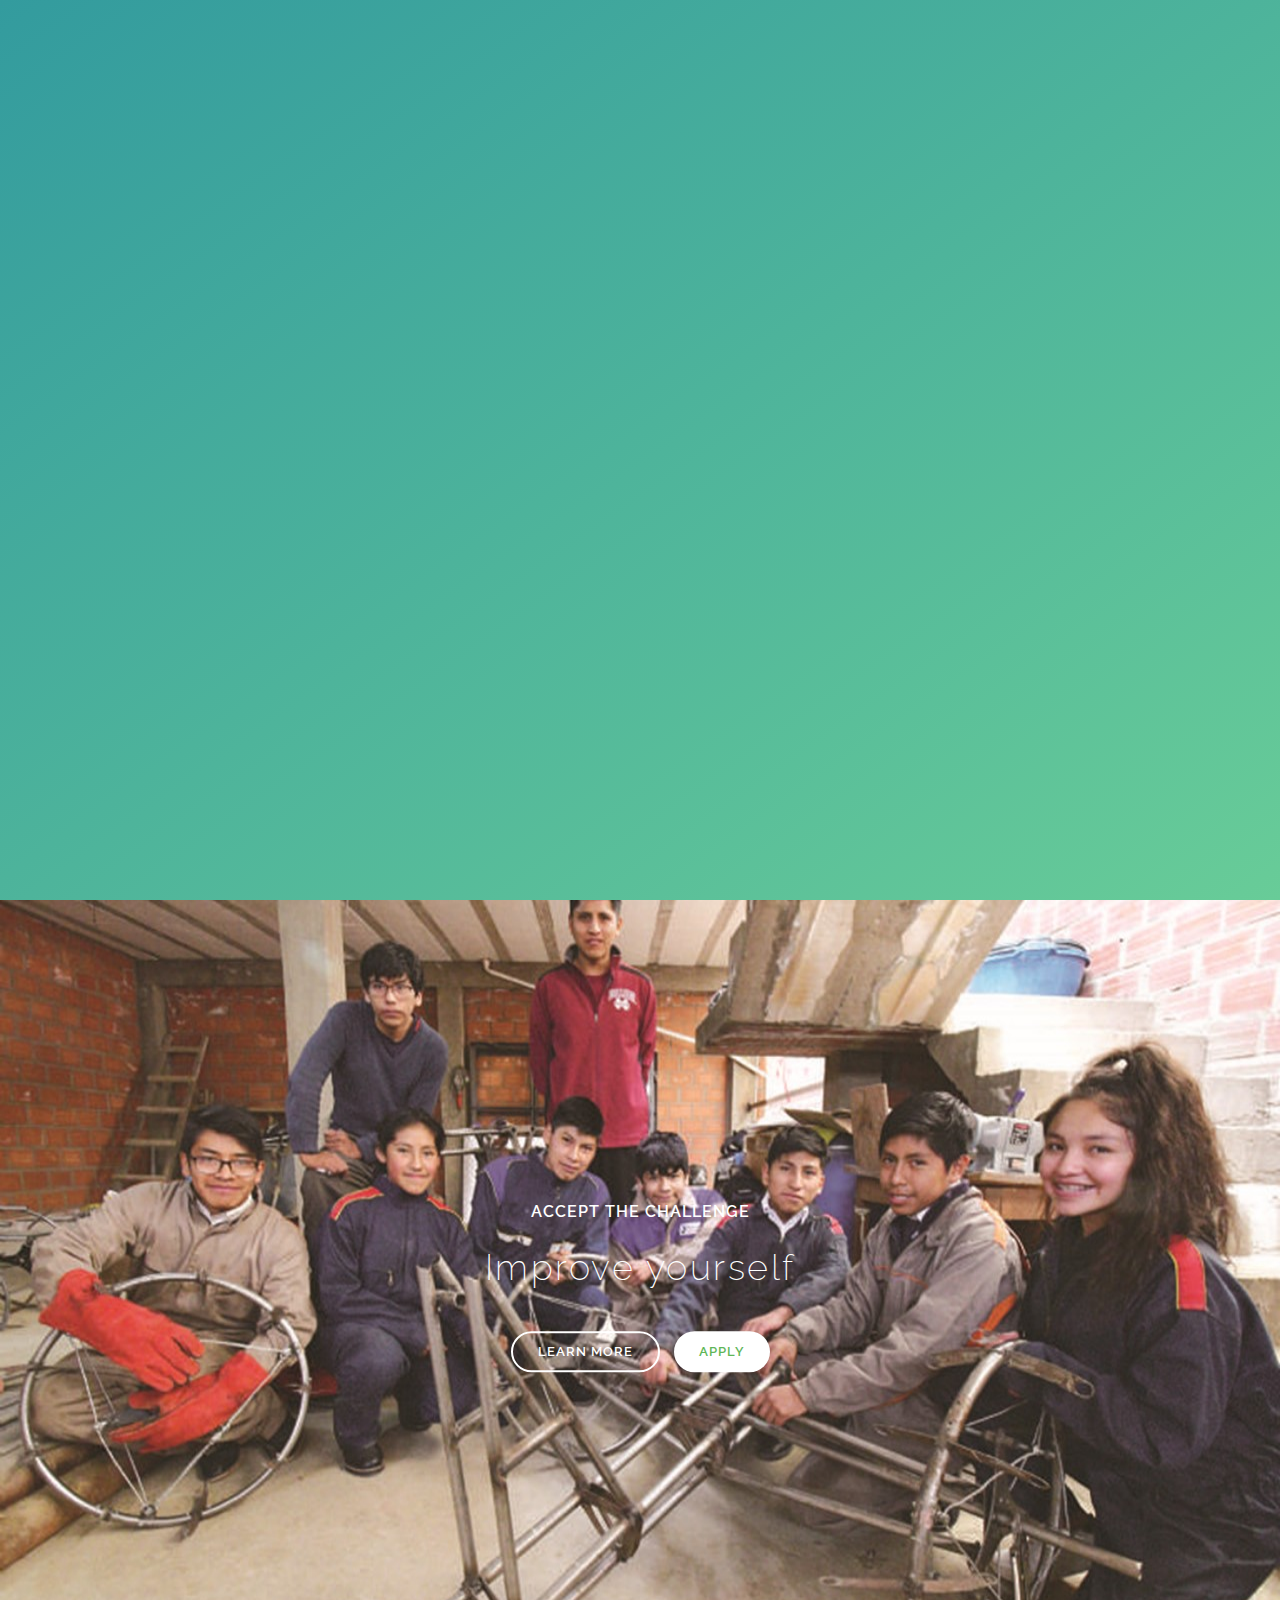
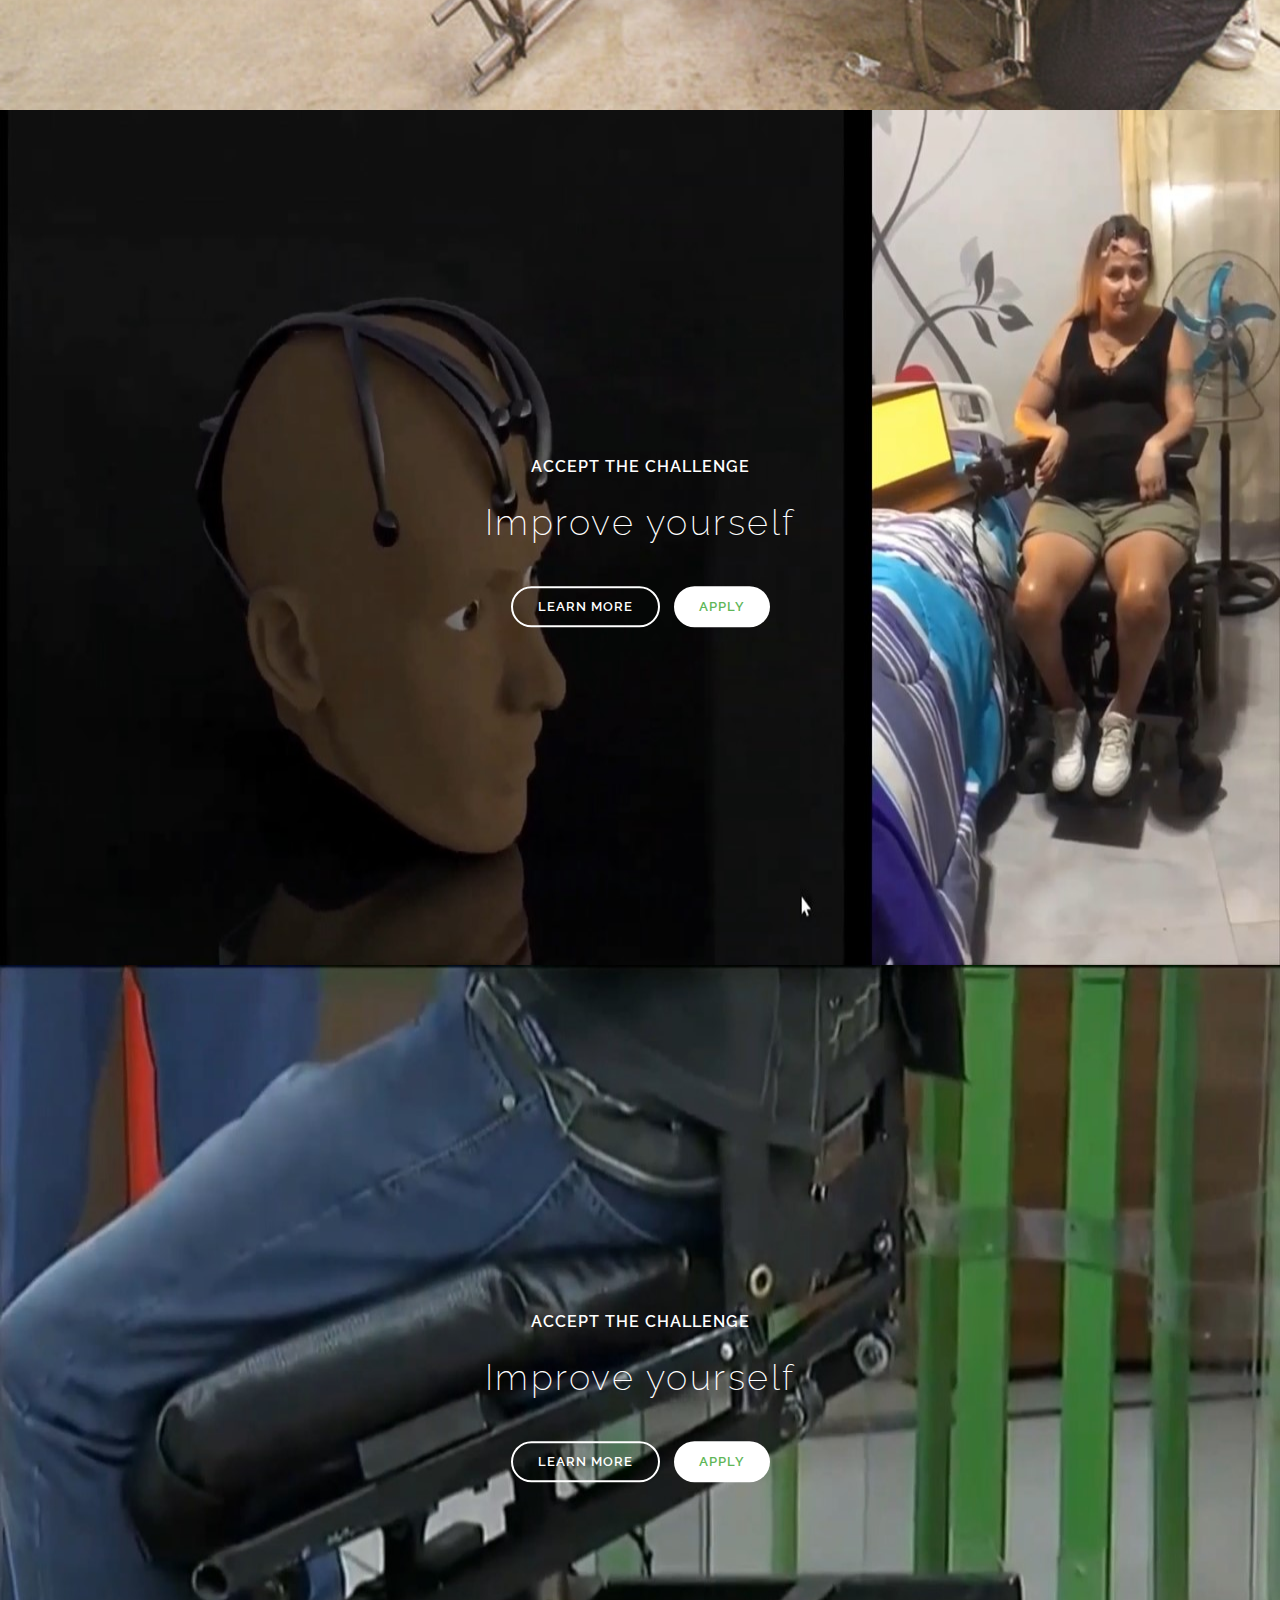
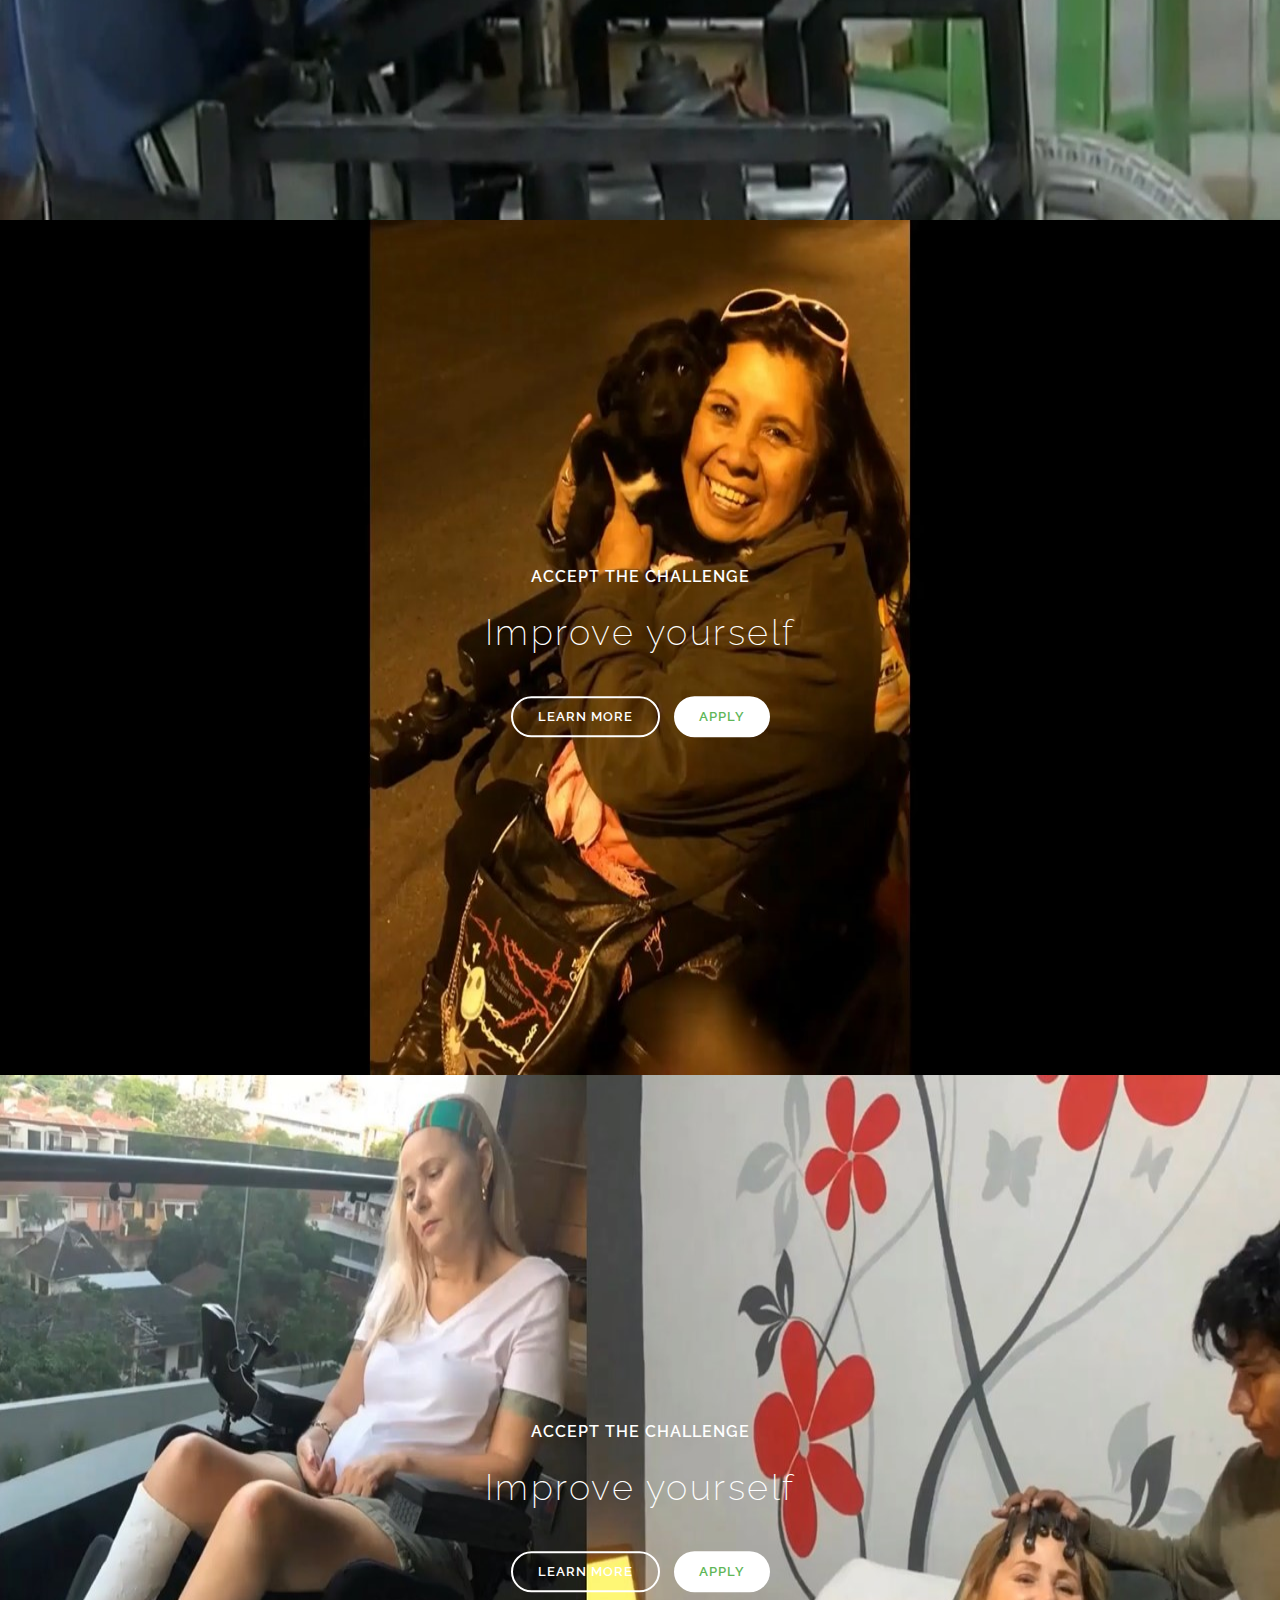
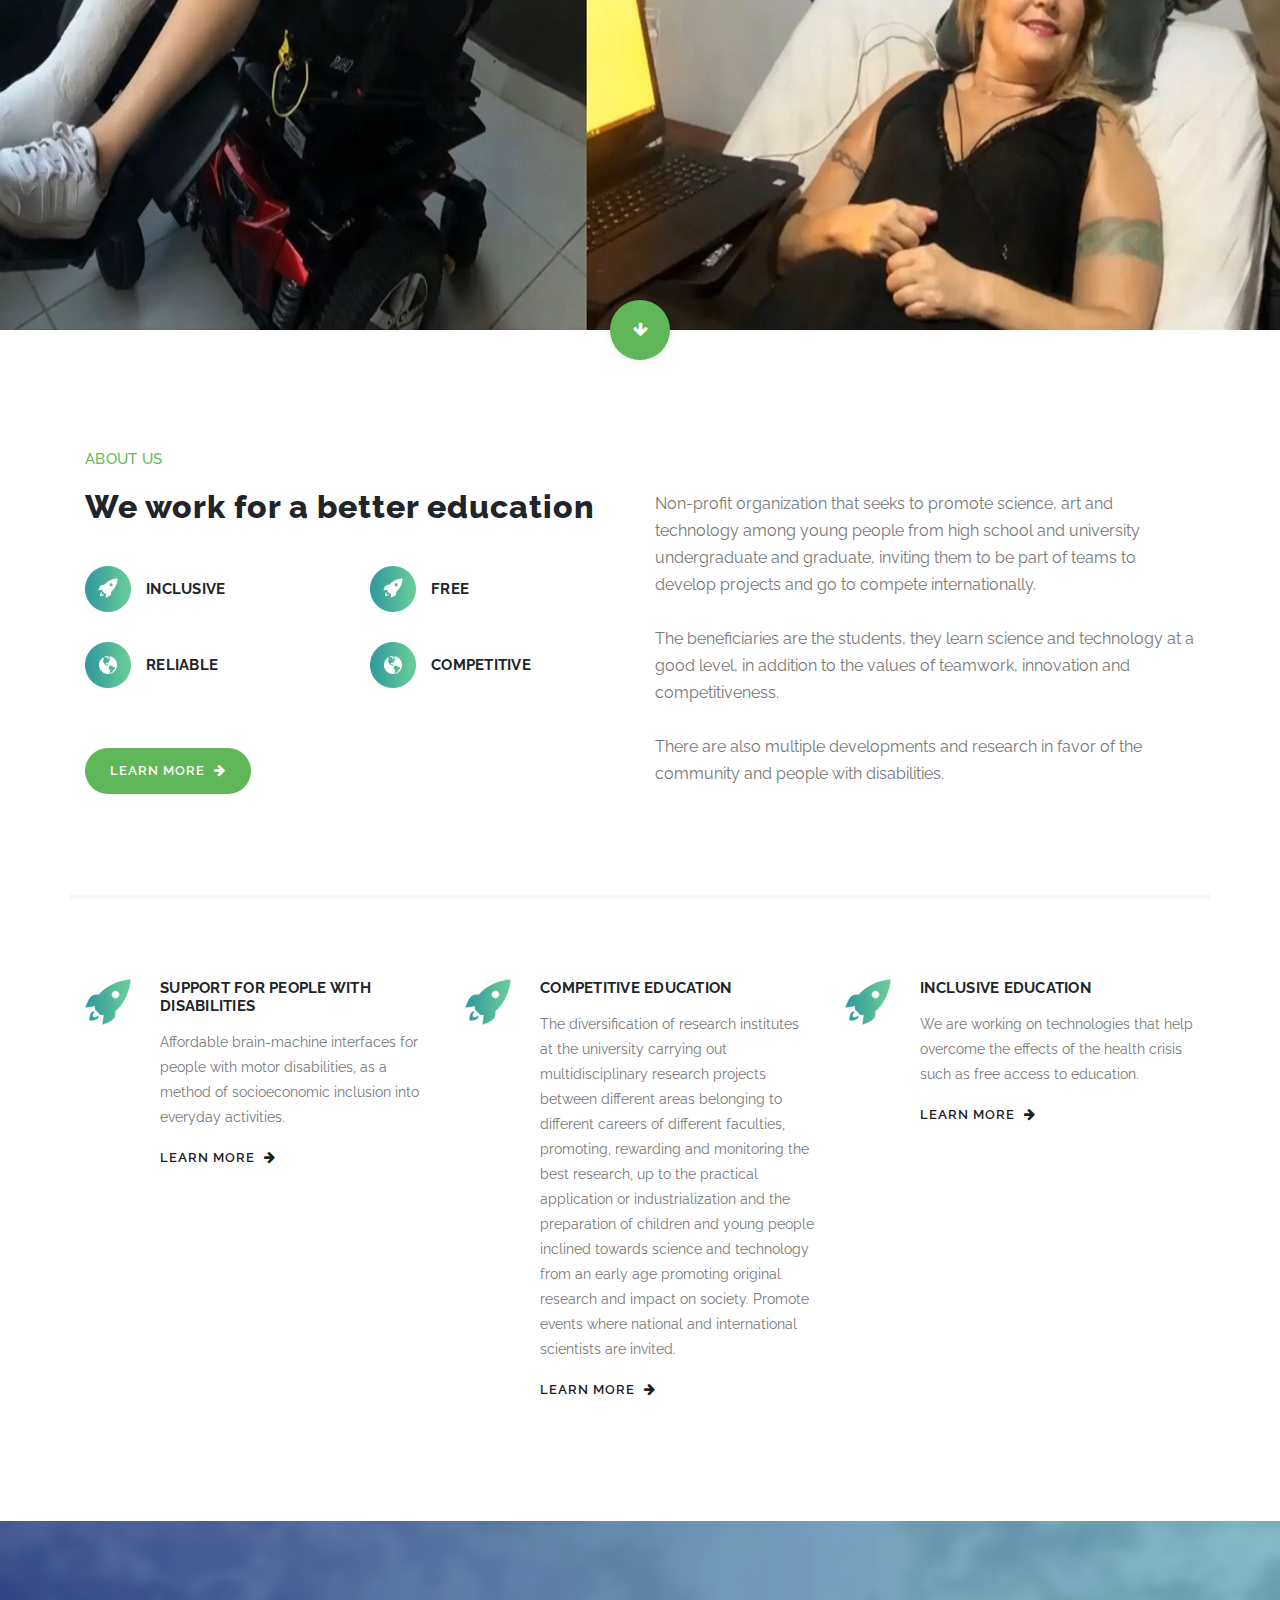
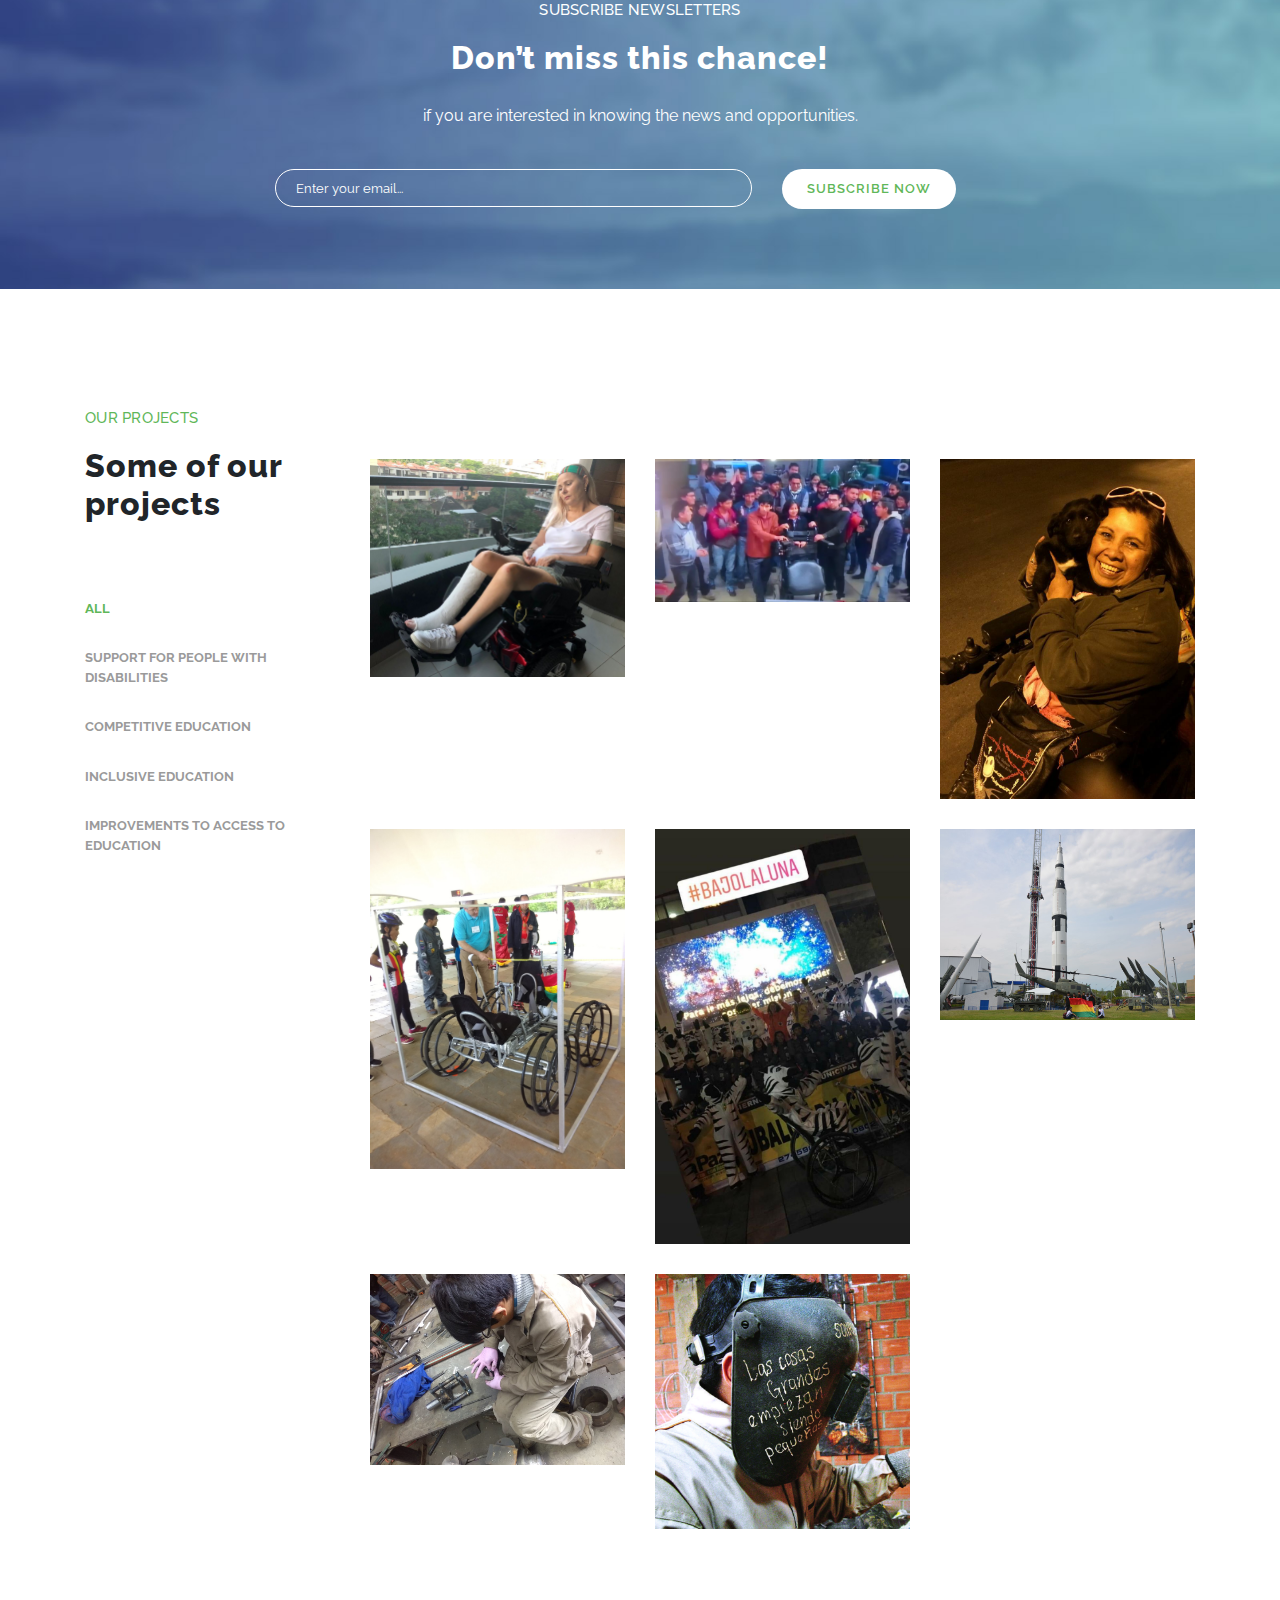
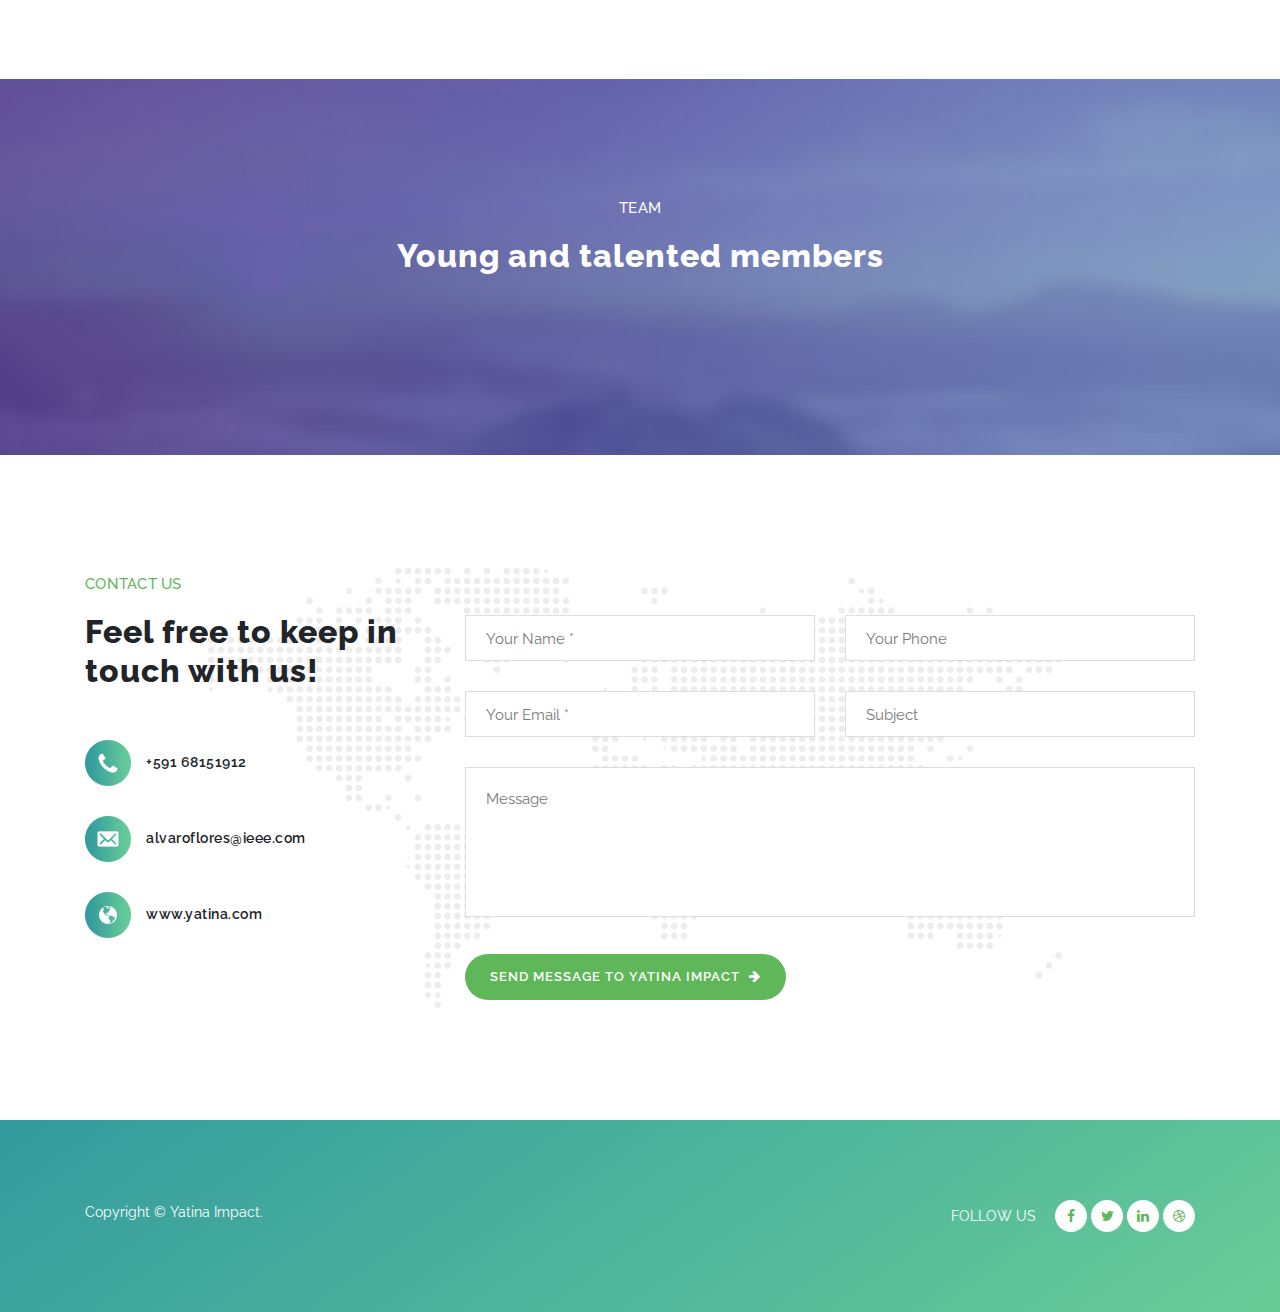
==== commit 477601aa: "Add files via upload" ====
--- a/index.html
+++ b/index.html
@@ -32,7 +32,573 @@
     </head>
     
     <body>
-  hola
+    
+    <!-- ***** Preloader Start ***** -->
+    <div id="preloader">
+        <div class="jumper">
+            <div></div>
+            <div></div>
+            <div></div>
+        </div>
+    </div>  
+    <!-- ***** Preloader End ***** -->
+    
+    
+    <!-- ***** Header Area Start ***** -->
+    <header class="header-area header-sticky">
+        <div class="container">
+            <div class="row">
+                <div class="col-12">
+                    <nav class="main-nav">
+                        <!-- ***** Logo Start ***** -->
+
+                        <a href="index.html" class="logo">
+                            <img src="assets/images/logo.png" width="70" height="50">
+                            ALL TOGETHER
+                        </a>
+                        <!-- ***** Logo End ***** -->
+                        <!-- ***** Menu Start ***** -->
+                        <ul class="nav">
+                            <li class="scroll-to-section"><a href="#top" class="active">Home</a></li>
+                            <li class="scroll-to-section"><a href="#about">About</a></li>
+                            <li class="scroll-to-section"><a href="#projects">Projects</a></li>
+                            <li class="submenu">
+                                <a href="javascript:;">Drop Down</a>
+                                <ul>
+                                    <li><a href="">About Us</a></li>
+                                    <li><a href="">Features</a></li>
+                                    <li><a href="">FAQ's</a></li>
+                                    <li><a href="">Blog</a></li>
+                                </ul>
+                            </li>
+                            <li class="scroll-to-section"><a href="#contact-us">Contact Us</a></li> 
+                            <div class="search-icon">
+                                <a href="#search"><i class="fa fa-search"></i></a>
+                            </div>
+                        </ul>        
+                        <a class='menu-trigger'>
+                            <span>Menu</span>
+                        </a>
+                        <!-- ***** Menu End ***** -->
+                    </nav>
+                </div>
+            </div>
+        </div>
+    </header>
+    <!-- ***** Header Area End ***** -->
+    
+    <!-- ***** Search Area ***** -->
+    <div id="search">
+        <button type="button" class="close">×</button>
+        <form id="contact" action="#" method="get">
+            <fieldset>
+                <input type="search" name="q" placeholder="SEARCH KEYWORD(s)" aria-label="Search through site content">
+            </fieldset>
+            <fieldset>
+                <button type="submit" class="main-button">Search</button>
+            </fieldset>
+        </form>
+    </div>
+
+
+    <!-- ***** Main Banner Area Start ***** -->
+    <div class="main-banner header-text" id="top">
+        <div class="Modern-Slider">
+
+          <div class="item">
+            <div class="img-fill">
+                <img src="assets/images/ban1.jpg" style="width:100%; height:100%">
+                <div class="text-content">
+                  <h3>Accept the challenge</h3>
+                  <h5>Improve yourself</h5>
+                  <a href="#" class="main-stroked-button">Learn More</a>
+                  <a href="#" class="main-filled-button">Apply</a>
+                </div>
+            </div>
+          </div>
+          <!-- Item -->
+          <div class="item">
+            <div class="img-fill">
+                <img src="assets/images/ban2.jpg" style="width:100%; height:100%">
+                <div class="text-content">
+                  <h3>Accept the challenge</h3>
+                  <h5>Improve yourself</h5>
+                  <a href="#" class="main-stroked-button">Learn More</a>
+                  <a href="#" class="main-filled-button">Apply</a>
+                </div>
+            </div>
+          </div>
+          <!-- //Item -->
+          <div class="item">
+            <div class="img-fill">
+                <img src="assets/images/ban3.jpg" style="width:100%; height:100%">
+                <div class="text-content">
+                  <h3>Accept the challenge</h3>
+                  <h5>Improve yourself</h5>
+                  <a href="#" class="main-stroked-button">Learn More</a>
+                  <a href="#" class="main-filled-button">Apply</a>
+                </div>
+            </div>
+          </div>
+          <!-- // Item -->
+          <div class="item">
+            <div class="img-fill">
+                <img src="assets/images/ban4.jpg" style="width:100%; height:100%">
+                <div class="text-content">
+                  <h3>Accept the challenge</h3>
+                  <h5>Improve yourself</h5>
+                  <a href="#" class="main-stroked-button">Learn More</a>
+                  <a href="#" class="main-filled-button">Apply</a>
+                </div>
+            </div>
+          </div>
+          <!-- // Item -->
+          <div class="item">
+            <div class="img-fill">
+                <img src="assets/images/ban5.jpg" style="width:100%; height:100%">
+                <div class="text-content">
+                  <h3>Accept the challenge</h3>
+                  <h5>Improve yourself</h5>
+                  <a href="#" class="main-stroked-button">Learn More</a>
+                  <a href="#" class="main-filled-button">Apply</a>
+                </div>
+            </div>
+          </div>
+          <!-- // Item -->
+          <div class="item">
+            <div class="img-fill">
+                <img src="assets/images/ban6.jpg" style="width:100%; height:100%">
+                <div class="text-content">
+                  <h3>Accept the challenge</h3>
+                  <h5>Improve yourself</h5>
+                  <a href="#" class="main-stroked-button">Learn More</a>
+                  <a href="#" class="main-filled-button">Apply</a>
+                </div>
+            </div>
+          </div>
+          <!-- // Item -->
+        </div>
+    </div>
+    <div class="scroll-down scroll-to-section"><a href="#about"><i class="fa fa-arrow-down"></i></a></div>
+    <!-- ***** Main Banner Area End ***** -->
+
+    <!-- ***** About Area Starts ***** -->
+    <section class="section" id="about">
+        <div class="container">
+            <div class="row">
+                <div class="col-lg-6 col-md-6 col-xs-12">
+                    <div class="left-text-content">
+                        <div class="section-heading">
+                            <h6>About Us</h6>
+                            <h2>We work for a better education</h2>
+                        </div>
+                        <div class="row">
+                            <div class="col-md-6 col-sm-6">
+                                <div class="service-item">
+                                    <img src="assets/images/service-item-01.png" alt="">
+                                    <h4>Inclusive</h4>
+                                </div>
+                            </div>
+                            <div class="col-md-6 col-sm-6">
+                                <div class="service-item">
+                                    <img src="assets/images/service-item-01.png" alt="">
+                                    <h4>Free</h4>
+                                </div>
+                            </div>
+                            <div class="col-md-6 col-sm-6">
+                                <div class="service-item">
+                                    <img src="assets/images/contact-info-03.png" alt="">
+                                    <h4>Reliable</h4>
+                                </div>
+                            </div>
+                            <div class="col-md-6 col-sm-6">
+                                <div class="service-item">
+                                    <img src="assets/images/contact-info-03.png" alt="">
+                                    <h4>Competitive</h4>
+                                </div>
+                            </div>
+                            <div class="col-md-12">
+                                <a href="#" class="main-button-icon">
+                                    Learn More <i class="fa fa-arrow-right"></i>
+                                </a>
+                            </div>
+                        </div>
+                    </div>
+                </div>
+                <div class="col-lg-6 col-md-6 col-xs-12">
+                    <div class="right-text-content">
+                        <p>Non-profit organization that seeks to promote science, art and technology among young people from high school and university undergraduate and graduate, inviting them to be part of teams to develop projects and go to compete internationally.
+                        <br><br>
+                        The beneficiaries are the students, they learn science and technology at a good level, in addition to the values of teamwork, innovation and competitiveness.
+
+                        <br><br>There are also multiple developments and research in favor of the community and people with disabilities.
+                      <br><br>
+<!--                       This is a Bootstrap v4.3.1 CSS layout. Do you like it? You can feel free to <a rel="nofollow noopener" href="https://templatemo.com/contact" target="_parent">talk to us</a> if you have anything. -->
+                        </p>
+                    </div>
+                </div>
+            </div>
+        </div>
+    </section>
+    <!-- ***** About Area Ends ***** -->
+
+    <!-- ***** Features Big Item Start ***** -->
+    <section class="section" id="features">
+        <div class="container">
+            <div class="row">
+                <div class="col-lg-4 col-md-6 col-sm-12 col-xs-12" data-scroll-reveal="enter left move 30px over 0.6s after 0.4s">
+                    <div class="features-item">
+                        <div class="features-icon">
+                            <img src="assets/images/features-icon-1.png" alt="">
+                        </div>
+                        <div class="features-content">
+                            <h4>Support for people with disabilities</h4>
+                            <p>Affordable brain-machine interfaces for people with motor disabilities, as a method of socioeconomic inclusion into everyday activities.</p>
+                            <a href="#" class="text-button-icon">
+                                Learn More <i class="fa fa-arrow-right"></i>
+                            </a>
+                        </div>
+                    </div>
+                </div>
+                <div class="col-lg-4 col-md-6 col-sm-12 col-xs-12" data-scroll-reveal="enter bottom move 30px over 0.6s after 0.4s">
+                    <div class="features-item">
+                        <div class="features-icon">
+                            <img src="assets/images/features-icon-1.png" alt="">
+                        </div>
+                        <div class="features-content">
+                            <h4>Competitive education</h4>
+                            <p>The diversification of research institutes at the university carrying out multidisciplinary research projects between different areas belonging to different careers of different faculties, promoting, rewarding and monitoring the best research, up to the practical application or industrialization and the preparation of children and young people inclined towards science and technology from an early age promoting original research and impact on society. Promote events where national and international scientists are invited.</p>
+                            <a href="#" class="text-button-icon">
+                                Learn More <i class="fa fa-arrow-right"></i>
+                            </a>
+                        </div>
+                    </div>
+                </div>
+                <div class="col-lg-4 col-md-6 col-sm-12 col-xs-12" data-scroll-reveal="enter right move 30px over 0.6s after 0.4s">
+                    <div class="features-item">
+                        <div class="features-icon">
+                            <img src="assets/images/features-icon-1.png" alt="">
+                        </div>
+                        <div class="features-content">
+                            <h4>Inclusive education</h4>
+                            <p>We are working on technologies that help overcome the effects of the health crisis such as free access to education.</p>
+                            <a href="#" class="text-button-icon">
+                                Learn More <i class="fa fa-arrow-right"></i>
+                            </a>
+                        </div>
+                    </div>
+                </div>
+            </div>
+        </div>
+    </section>
+    <!-- ***** Features Big Item End ***** -->
+
+    <!-- ***** Features Big Item Start ***** -->
+    <section class="section" id="subscribe">
+        <div class="container">
+            <div class="row">
+                <div class="col-lg-8 offset-lg-2">
+                    <div class="section-heading">
+                        <h6>Subscribe Newsletters</h6>
+                        <h2>Don’t miss this chance!</h2>
+                    </div>
+                    <div class="subscribe-content">
+                        <p>if you are interested in knowing the news and opportunities.</p>
+                        <div class="subscribe-form">
+                            <form id="subscribe-now" action="" method="get">
+                                <div class="row">
+                                    <div class="col-md-8 col-sm-12">
+                                      <fieldset>
+                                        <input name="email" type="text" id="email" placeholder="Enter your email..." required="">
+                                      </fieldset>
+                                    </div>
+                                    <div class="col-md-4 col-sm-12">
+                                      <fieldset>
+                                        <button type="submit" id="form-submit" class="main-button">Subscribe Now</button>
+                                      </fieldset>
+                                    </div>
+                                </div>
+                            </form>
+                        </div>
+                    </div>
+                </div>
+            </div>
+        </div>
+    </section>
+    <!-- ***** Features Big Item End ***** -->
+
+
+    <!-- ***** Projects Area Starts ***** -->
+    <section class="section" id="projects">
+      <div class="container">
+        <div class="row">
+            <div class="col-lg-3">
+                <div class="section-heading">
+                    <h6>Our Projects</h6>
+                    <h2>Some of our projects</h2>
+                </div>
+                <div class="filters">
+                    <ul>
+                        <li class="active" data-filter="*">All</li>
+                        <li data-filter=".dis">Support for people with disabilities</li>
+                        <li data-filter=".com">Competitive education</li>
+                        <li data-filter=".inc">Inclusive education</li>
+                        <li data-filter=".imp">improvements to access to education</li>
+                    </ul>
+                </div>
+            </div>
+            <div class="col-lg-9">
+                <div class="filters-content">
+                    <div class="row grid">
+
+                        <div class="col-lg-4 col-md-4 col-sm-6 col-xs-12 all dis">
+                          <div class="item">
+                            <a href="assets/images/dis1.jpg" data-lightbox="image-1" data-title="Our Projects"><img src="assets/images/dis1.jpg" alt=""></a>
+                          </div>
+                        </div>
+                        <div class="col-lg-4 col-md-4 col-sm-6 col-xs-12 all dis">
+                          <div class="item">
+                            <a href="assets/images/dis2.jpg" data-lightbox="image-1" data-title="Our Projects"><img src="assets/images/dis2.jpg" alt=""></a>
+                          </div>
+                        </div>
+                        <div class="col-lg-4 col-md-4 col-sm-6 col-xs-12 all dis">
+                          <div class="item">
+                            <a href="assets/images/dis3.jpg" data-lightbox="image-1" data-title="Our Projects"><img src="assets/images/dis3.jpg" alt=""></a>
+                          </div>
+                        </div>
+                        <div class="col-lg-4 col-md-4 col-sm-6 col-xs-12 all com">
+                          <div class="item">
+                            <a href="assets/images/comp1.jpg" data-lightbox="image-1" data-title="Our Projects"><img src="assets/images/comp1.jpg" alt=""></a>
+                          </div>
+                        </div>
+                        <div class="col-lg-4 col-md-4 col-sm-6 col-xs-12 all com">
+                          <div class="item">
+                            <a href="assets/images/comp2.jpg" data-lightbox="image-1" data-title="Our Projects"><img src="assets/images/comp2.jpg" alt=""></a>
+                          </div>
+                        </div>
+                        <div class="col-lg-4 col-md-4 col-sm-6 col-xs-12 all com">
+                          <div class="item">
+                            <a href="assets/images/comp3.jpg" data-lightbox="image-1" data-title="Our Projects"><img src="assets/images/comp3.jpg" alt=""></a>
+                          </div>
+                        </div>
+                        <div class="col-lg-4 col-md-4 col-sm-6 col-xs-12 all inc">
+                          <div class="item">
+                            <a href="assets/images/inc1.jpg" data-lightbox="image-1" data-title="Our Projects"><img src="assets/images/inc1.jpg" alt=""></a>
+                          </div>
+                        </div>
+
+                        <div class="col-lg-4 col-md-4 col-sm-6 col-xs-12 all imp">
+                          <div class="item">
+                            <a href="assets/images/imp1.jpg" data-lightbox="image-1" data-title="Our Projects"><img src="assets/images/imp1.jpg" alt=""></a>
+                          </div>
+                        </div>
+
+                    </div>
+                </div>
+            </div>
+        </div>
+      </div>
+    </section>
+    <!-- ***** Projects Area Ends ***** -->
+
+    <!-- ***** Testimonials Starts ***** -->
+    <section class="section" id="testimonials">
+        <div class="container">
+            <div class="row">
+                <div class="col-lg-12">
+                    <div class="section-heading">
+                        <h6>Team</h6>
+                        <h2>Young and talented members</h2>
+                    </div>
+                </div>
+                <div class="col-lg-12 col-md-12 col-sm-12 mobile-bottom-fix-big" data-scroll-reveal="enter left move 30px over 0.6s after 0.4s">
+                    <div class="owl-carousel owl-theme">
+
+                        <div class="item author-item">
+                            <div class="member-thumb">
+                                <img src="assets/images/member1.jpg" alt="">
+                                <div class="hover-effect">
+                                    <div class="hover-content">
+                                        <ul>
+                                            <li><a href="#"><i class="fa fa-facebook"></i></a></li>
+                                            <li><a href="#"><i class="fa fa-twitter"></i></a></li>
+                                            <li><a href="#"><i class="fa fa-linkedin"></i></a></li>
+                                            <li><a href="#"><i class="fa fa-rss"></i></a></li>
+                                        </ul>
+                                    </div>
+                                </div>
+                            </div>
+                            <h4>Alvaro Flores</h4>
+                            <span>Member</span>
+                        </div>
+                        <div class="item author-item">
+                            <div class="member-thumb">
+                                <img src="assets/images/member1.jpg" alt="">
+                                <div class="hover-effect">
+                                    <div class="hover-content">
+                                        <ul>
+                                            <li><a href="#"><i class="fa fa-facebook"></i></a></li>
+                                            <li><a href="#"><i class="fa fa-twitter"></i></a></li>
+                                            <li><a href="#"><i class="fa fa-linkedin"></i></a></li>
+                                            <li><a href="#"><i class="fa fa-rss"></i></a></li>
+                                        </ul>
+                                    </div>
+                                </div>
+                            </div>
+                            <h4>Alejandra Mollo</h4>
+                            <span>Member</span>
+                        </div>
+                        <div class="item author-item">
+                            <div class="member-thumb">
+                                <img src="assets/images/member1.jpg" alt="">
+                                <div class="hover-effect">
+                                    <div class="hover-content">
+                                        <ul>
+                                            <li><a href="#"><i class="fa fa-facebook"></i></a></li>
+                                            <li><a href="#"><i class="fa fa-twitter"></i></a></li>
+                                            <li><a href="#"><i class="fa fa-linkedin"></i></a></li>
+                                            <li><a href="#"><i class="fa fa-rss"></i></a></li>
+                                        </ul>
+                                    </div>
+                                </div>
+                            </div>
+                            <h4>Other</h4>
+                            <span>Member</span>
+                        </div>
+                        
+                        
+                    </div>
+                </div>
+            </div>
+        </div>
+    </section>
+    <!-- ***** Testimonials Ends ***** -->
+    
+    <!-- ***** Contact Us Area Starts ***** -->
+    <section class="section" id="contact-us">
+        <div class="container">
+            <div class="row">
+                <div class="col-lg-4 col-md-4 col-xs-12">
+                    <div class="left-text-content">
+                        <div class="section-heading">
+                            <h6>Contact Us</h6>
+                            <h2>Feel free to keep in touch with us!</h2>
+                        </div>
+                        <ul class="contact-info">
+                            <li><img src="assets/images/contact-info-01.png" alt="">+591 68151912</li>
+                            <li><img src="assets/images/contact-info-02.png" alt="">alvaroflores@ieee.com</li>
+                            <li><img src="assets/images/contact-info-03.png" alt="">www.yatina.com</li>
+                        </ul>
+                    </div>
+                </div>
+                <div class="col-lg-8 col-md-8 col-xs-12">
+                    <div class="contact-form">
+                        <form id="contact" action="" method="get">
+                          <div class="row">
+                            <div class="col-md-6 col-sm-12">
+                              <fieldset>
+                                <input name="name" type="text" id="name" placeholder="Your Name *" required="">
+                              </fieldset>
+                            </div>
+                            <div class="col-md-6 col-sm-12">
+                              <fieldset>
+                                <input name="phone" type="text" id="phone" placeholder="Your Phone" required="">
+                              </fieldset>
+                            </div>
+                            <div class="col-md-6 col-sm-12">
+                              <fieldset>
+                                <input name="email" type="email" id="email" placeholder="Your Email *" required="">
+                              </fieldset>
+                            </div>
+                            <div class="col-md-6 col-sm-12">
+                              <fieldset>
+                                <input name="subject" type="text" id="subject" placeholder="Subject">
+                              </fieldset>
+                            </div>
+                            <div class="col-lg-12">
+                              <fieldset>
+                                <textarea name="message" rows="6" id="message" placeholder="Message" required=""></textarea>
+                              </fieldset>
+                            </div>
+                            <div class="col-lg-12">
+                              <fieldset>
+                                <button type="submit" id="form-submit" class="main-button-icon">Send Message to Yatina Impact <i class="fa fa-arrow-right"></i></button>
+                              </fieldset>
+                            </div>
+                          </div>
+                        </form>
+                    </div>
+                </div>
+            </div>
+        </div>
+    </section>
+    <!-- ***** Contact Us Area Ends ***** -->
+    
+    <!-- ***** Footer Start ***** -->
+    <footer>
+        <div class="container">
+            <div class="row">
+                <div class="col-lg-6 col-xs-12">
+                    <div class="left-text-content">
+                        <p>Copyright &copy; Yatina Impact. 
+                        
+                        <!-- - Design: <a rel="nofollow noopener" href="https://templatemo.com">TemplateMo</a> -->
+                        </p>
+                    </div>
+                </div>
+                <div class="col-lg-6 col-xs-12">
+                    <div class="right-text-content">
+                            <ul class="social-icons">
+                                <li><p>Follow Us</p></li>
+                                <li><a rel="nofollow" href="https://www.facebook.com/MADTeamSpaceMission"><i class="fa fa-facebook"></i></a></li>
+                                <li><a rel="nofollow" href="https://www.facebook.com/MADTeamSpaceMission"><i class="fa fa-twitter"></i></a></li>
+                                <li><a rel="nofollow" href="https://www.facebook.com/MADTeamSpaceMission"><i class="fa fa-linkedin"></i></a></li>
+                                <li><a rel="nofollow" href="https://www.facebook.com/MADTeamSpaceMission"><i class="fa fa-dribbble"></i></a></li>
+                            </ul>
+                    </div>
+                </div>
+            </div>
+        </div>
+    </footer>
+    
+
+    <!-- jQuery -->
+    <script src="assets/js/jquery-2.1.0.min.js"></script>
+
+    <!-- Bootstrap -->
+    <script src="assets/js/popper.js"></script>
+    <script src="assets/js/bootstrap.min.js"></script>
+
+    <!-- Plugins -->
+    <script src="assets/js/owl-carousel.js"></script>
+    <script src="assets/js/scrollreveal.min.js"></script>
+    <script src="assets/js/waypoints.min.js"></script>
+    <script src="assets/js/jquery.counterup.min.js"></script>
+    <script src="assets/js/imgfix.min.js"></script> 
+    <script src="assets/js/slick.js"></script> 
+    <script src="assets/js/lightbox.js"></script> 
+    <script src="assets/js/isotope.js"></script> 
+    
+    <!-- Global Init -->
+    <script src="assets/js/custom.js"></script>
+
+    <script>
+
+        $(function() {
+            var selectedClass = "";
+            $("p").click(function(){
+            selectedClass = $(this).attr("data-rel");
+            $("#portfolio").fadeTo(50, 0.1);
+                $("#portfolio div").not("."+selectedClass).fadeOut();
+            setTimeout(function() {
+              $("."+selectedClass).fadeIn();
+              $("#portfolio").fadeTo(50, 1);
+            }, 500);
+                
+            });
+        });
+
+    </script>
 
   </body>
-</html>
+</html>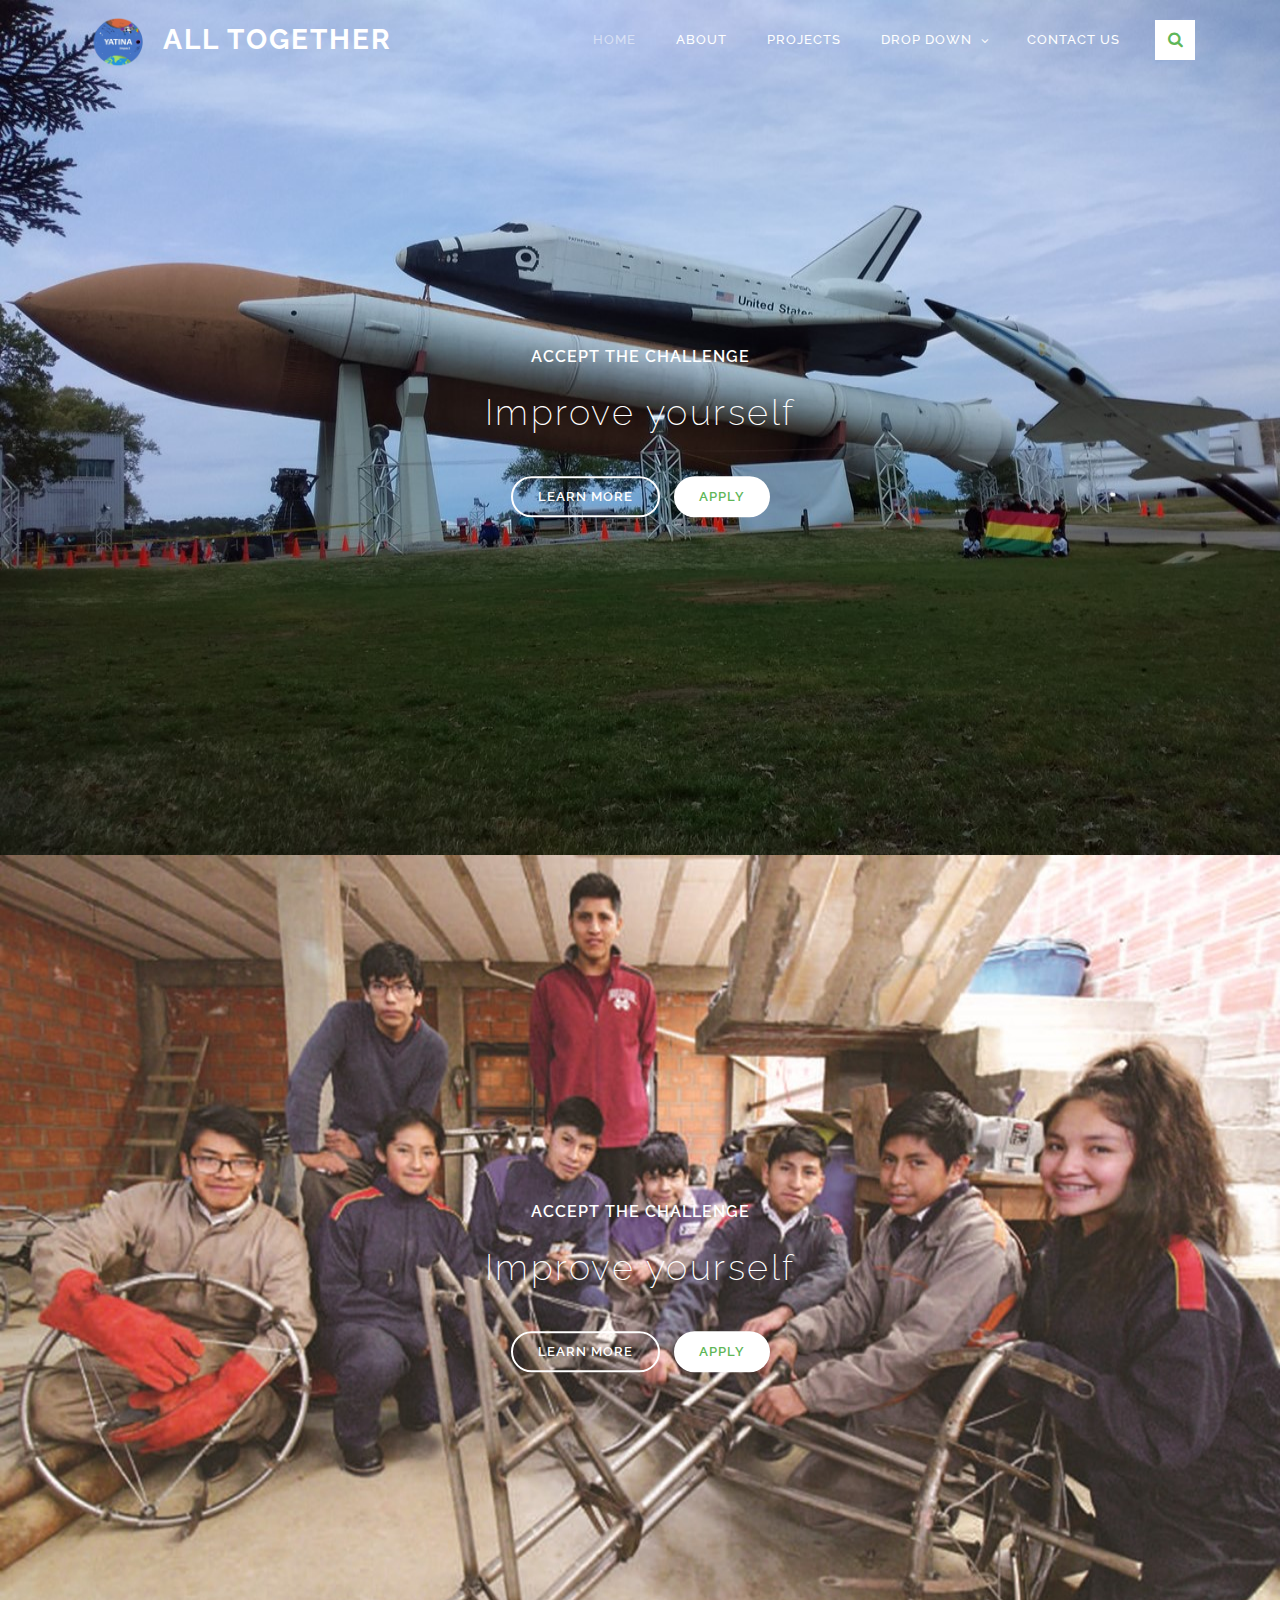
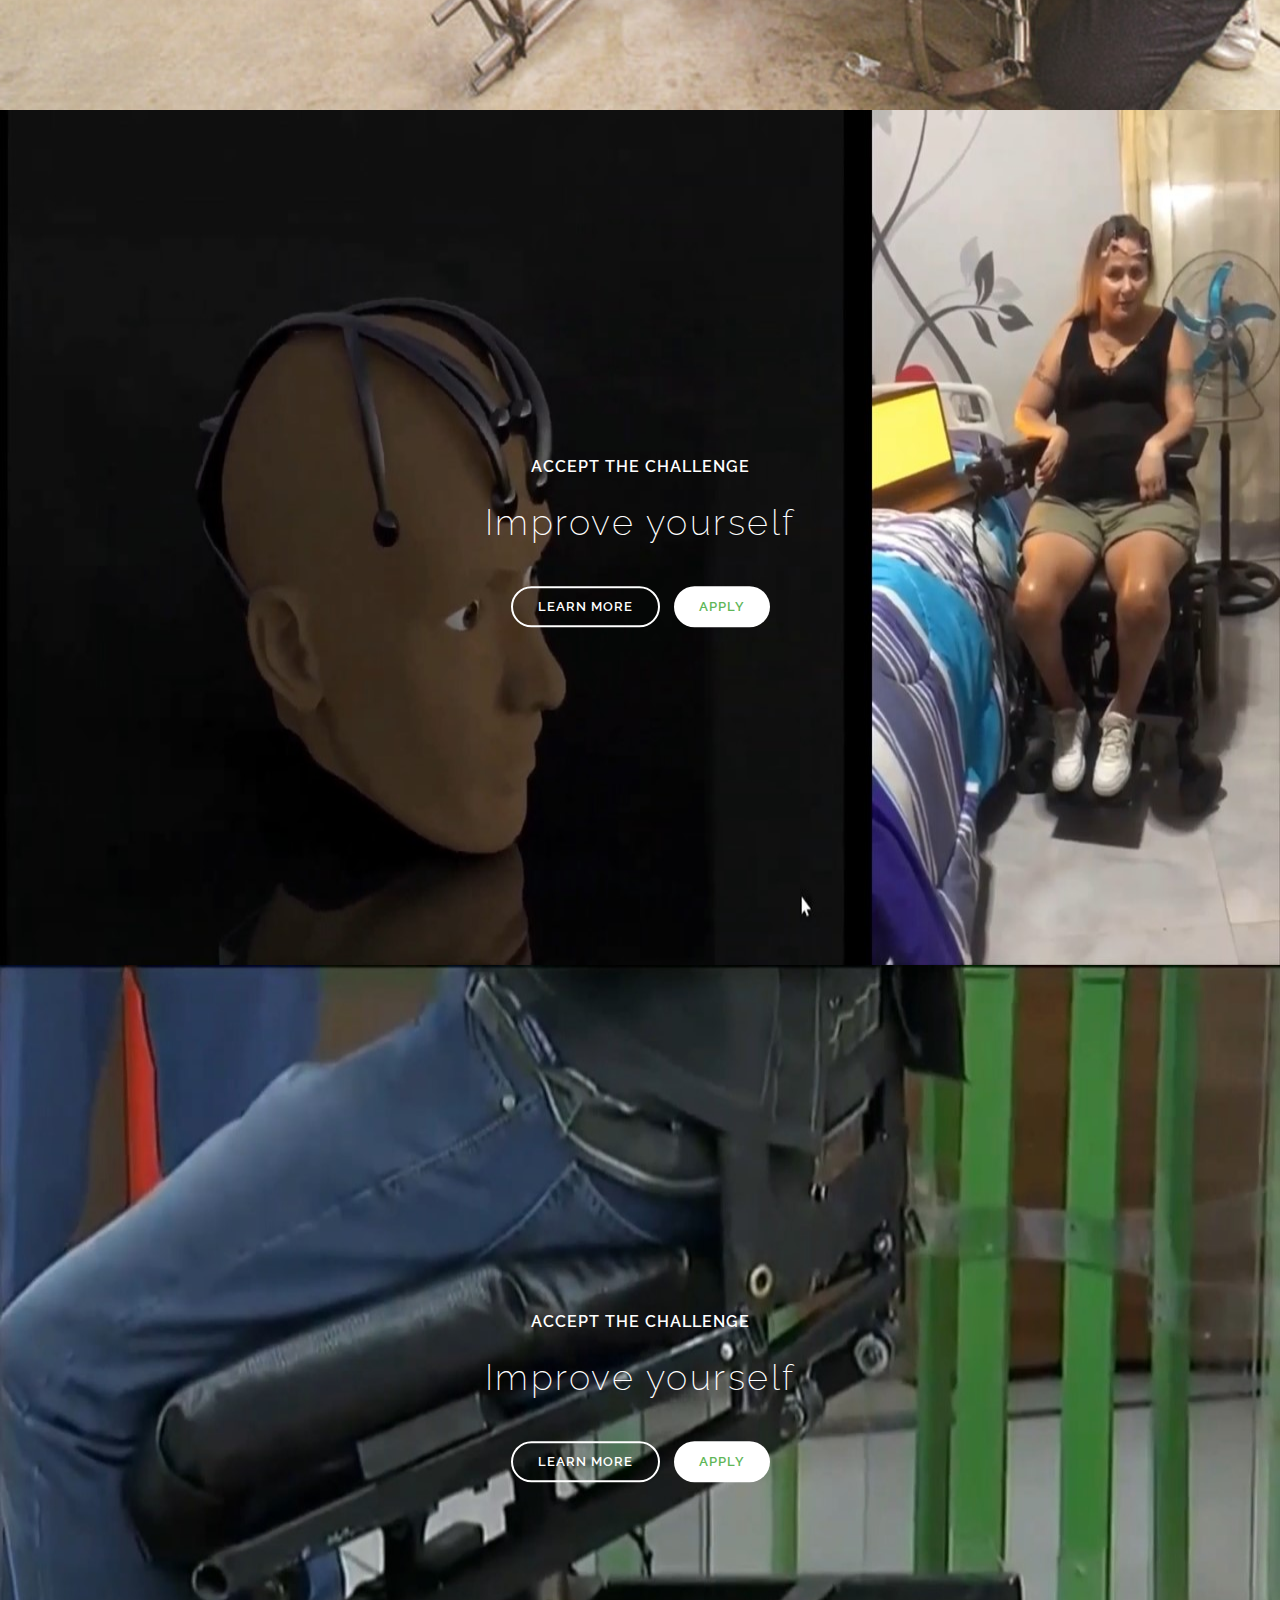
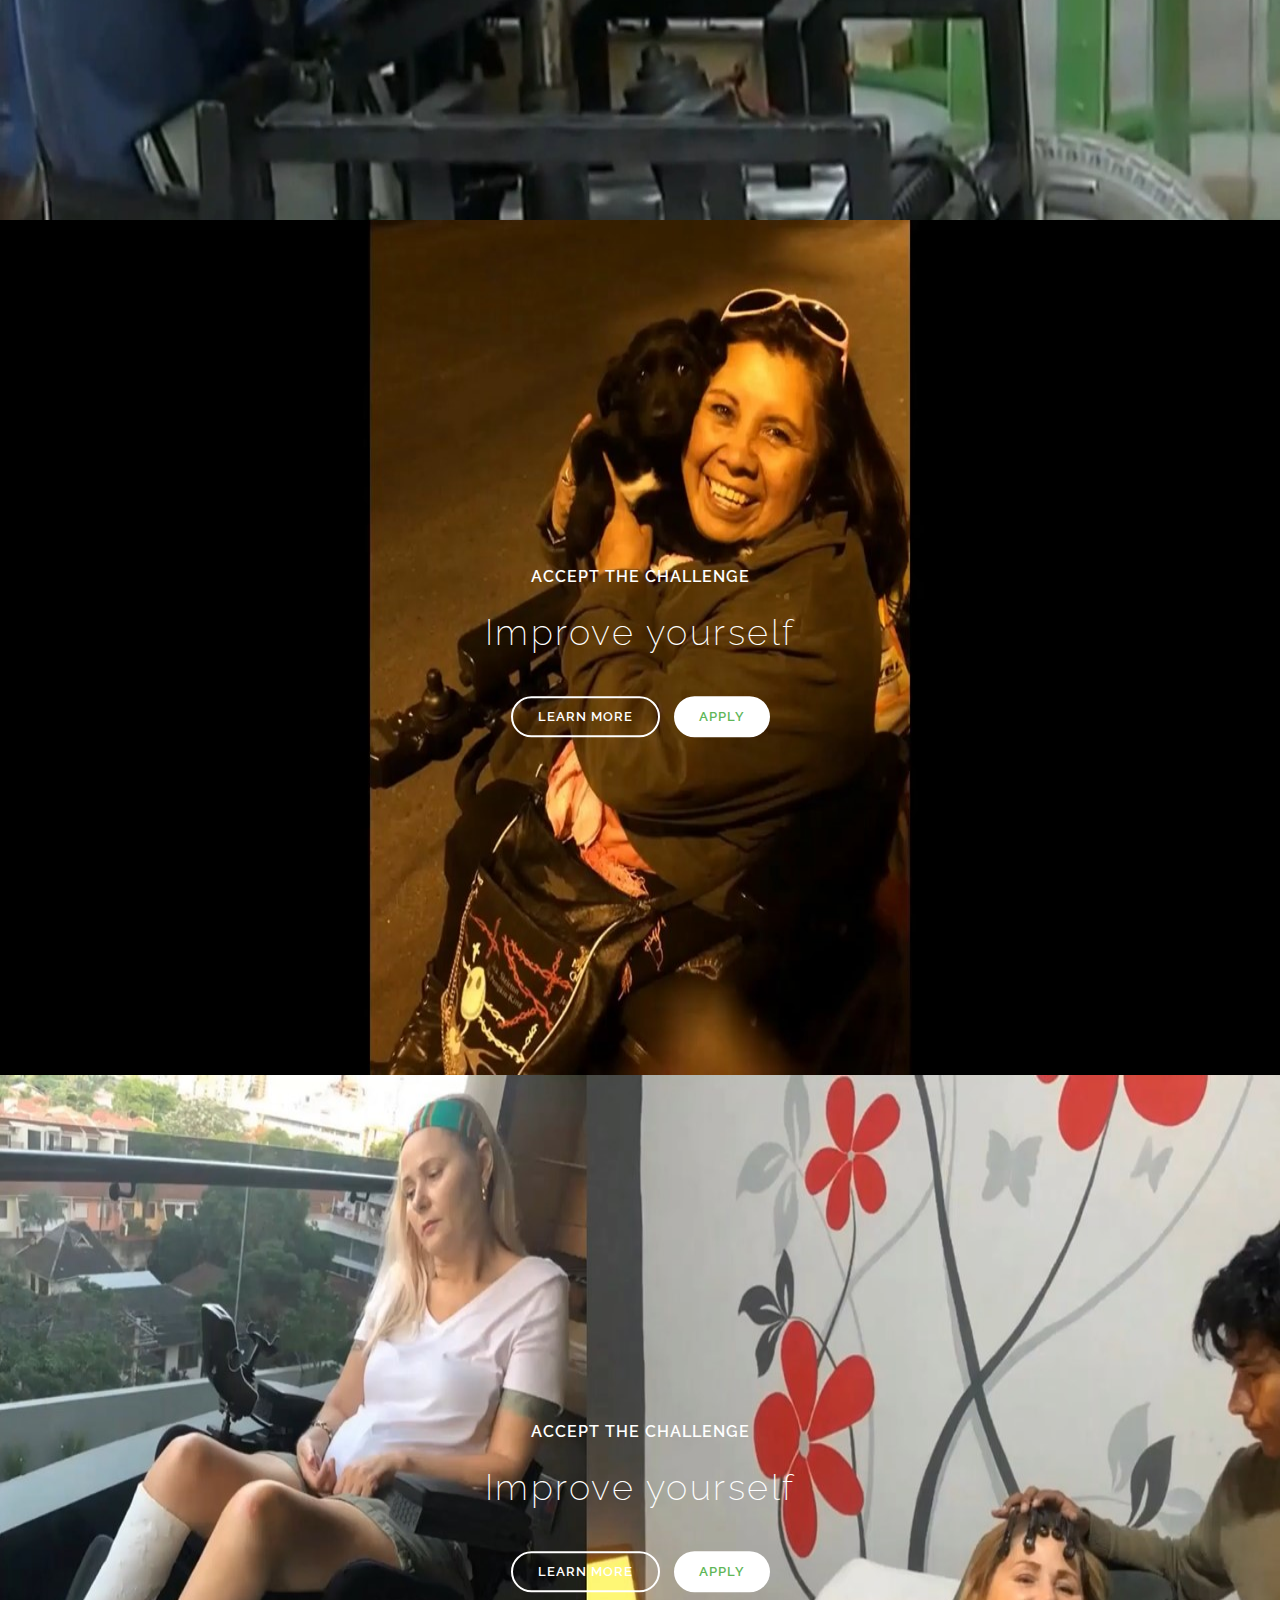
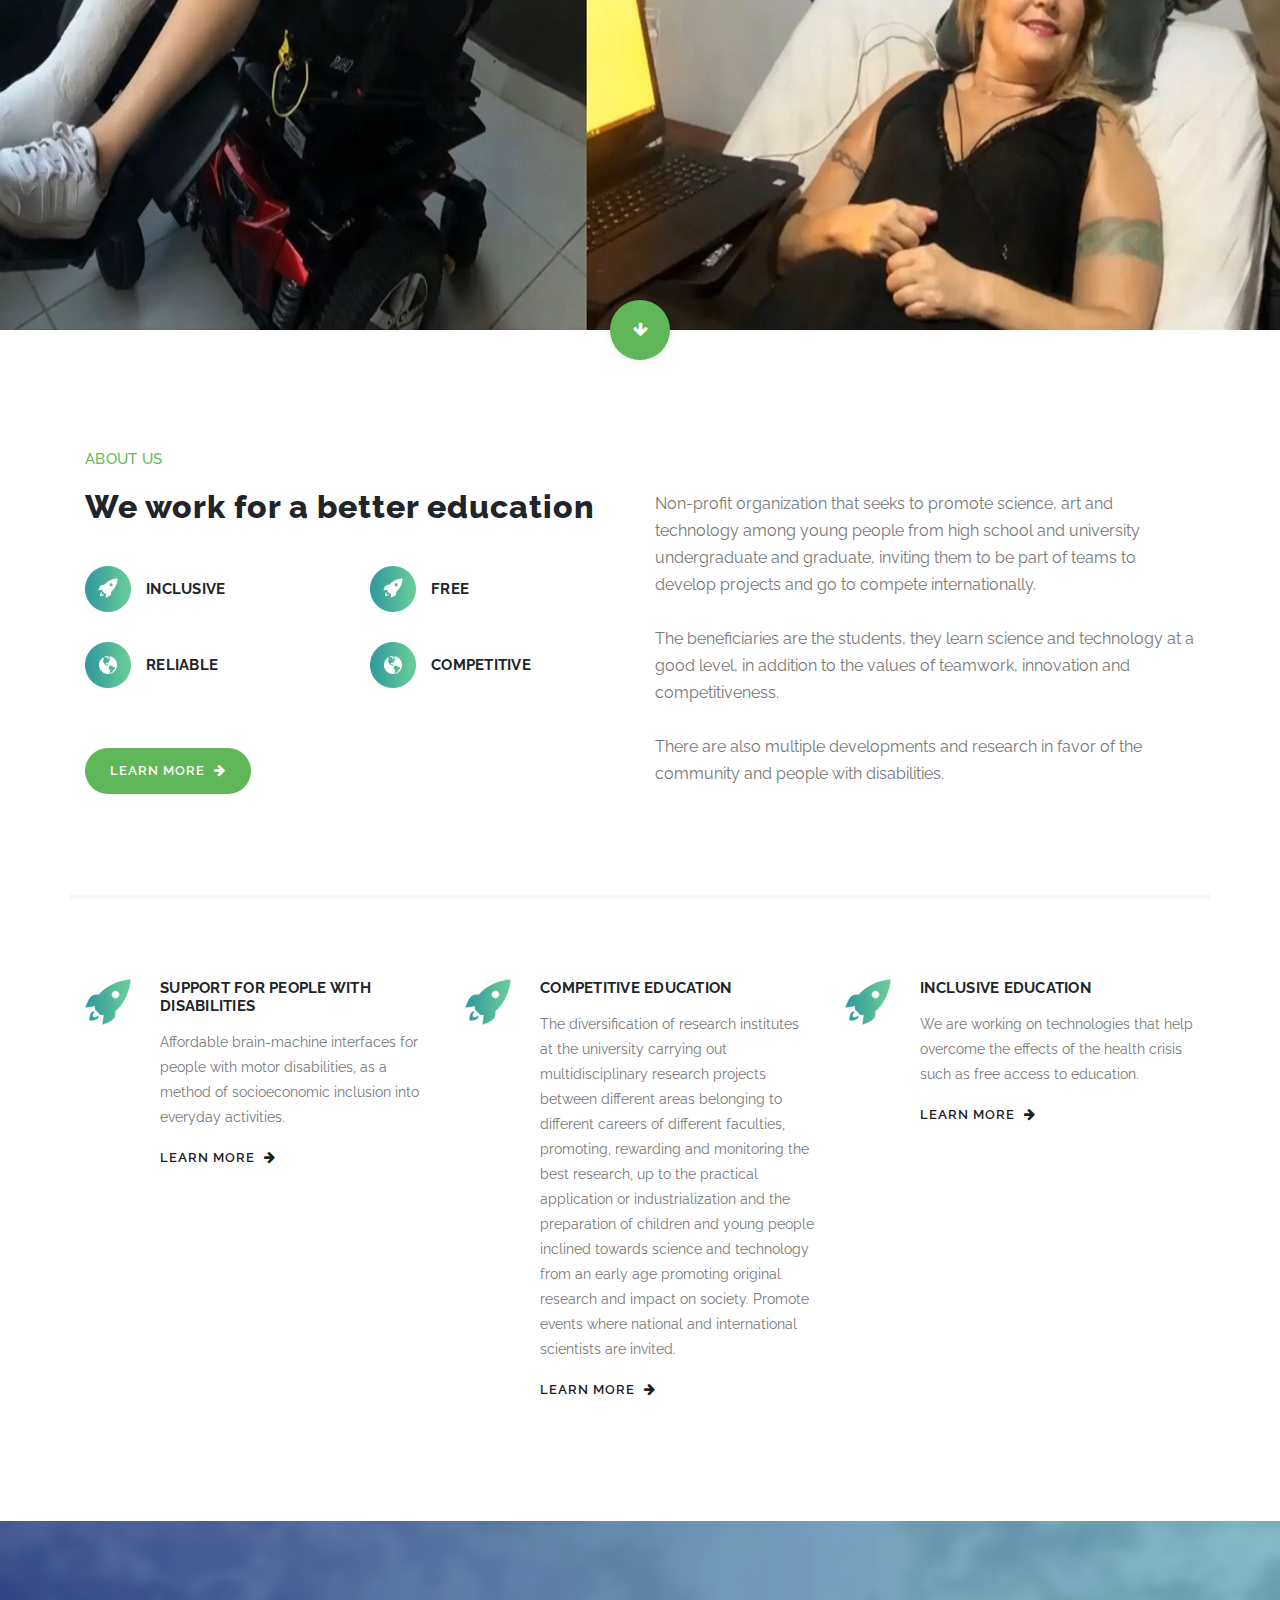
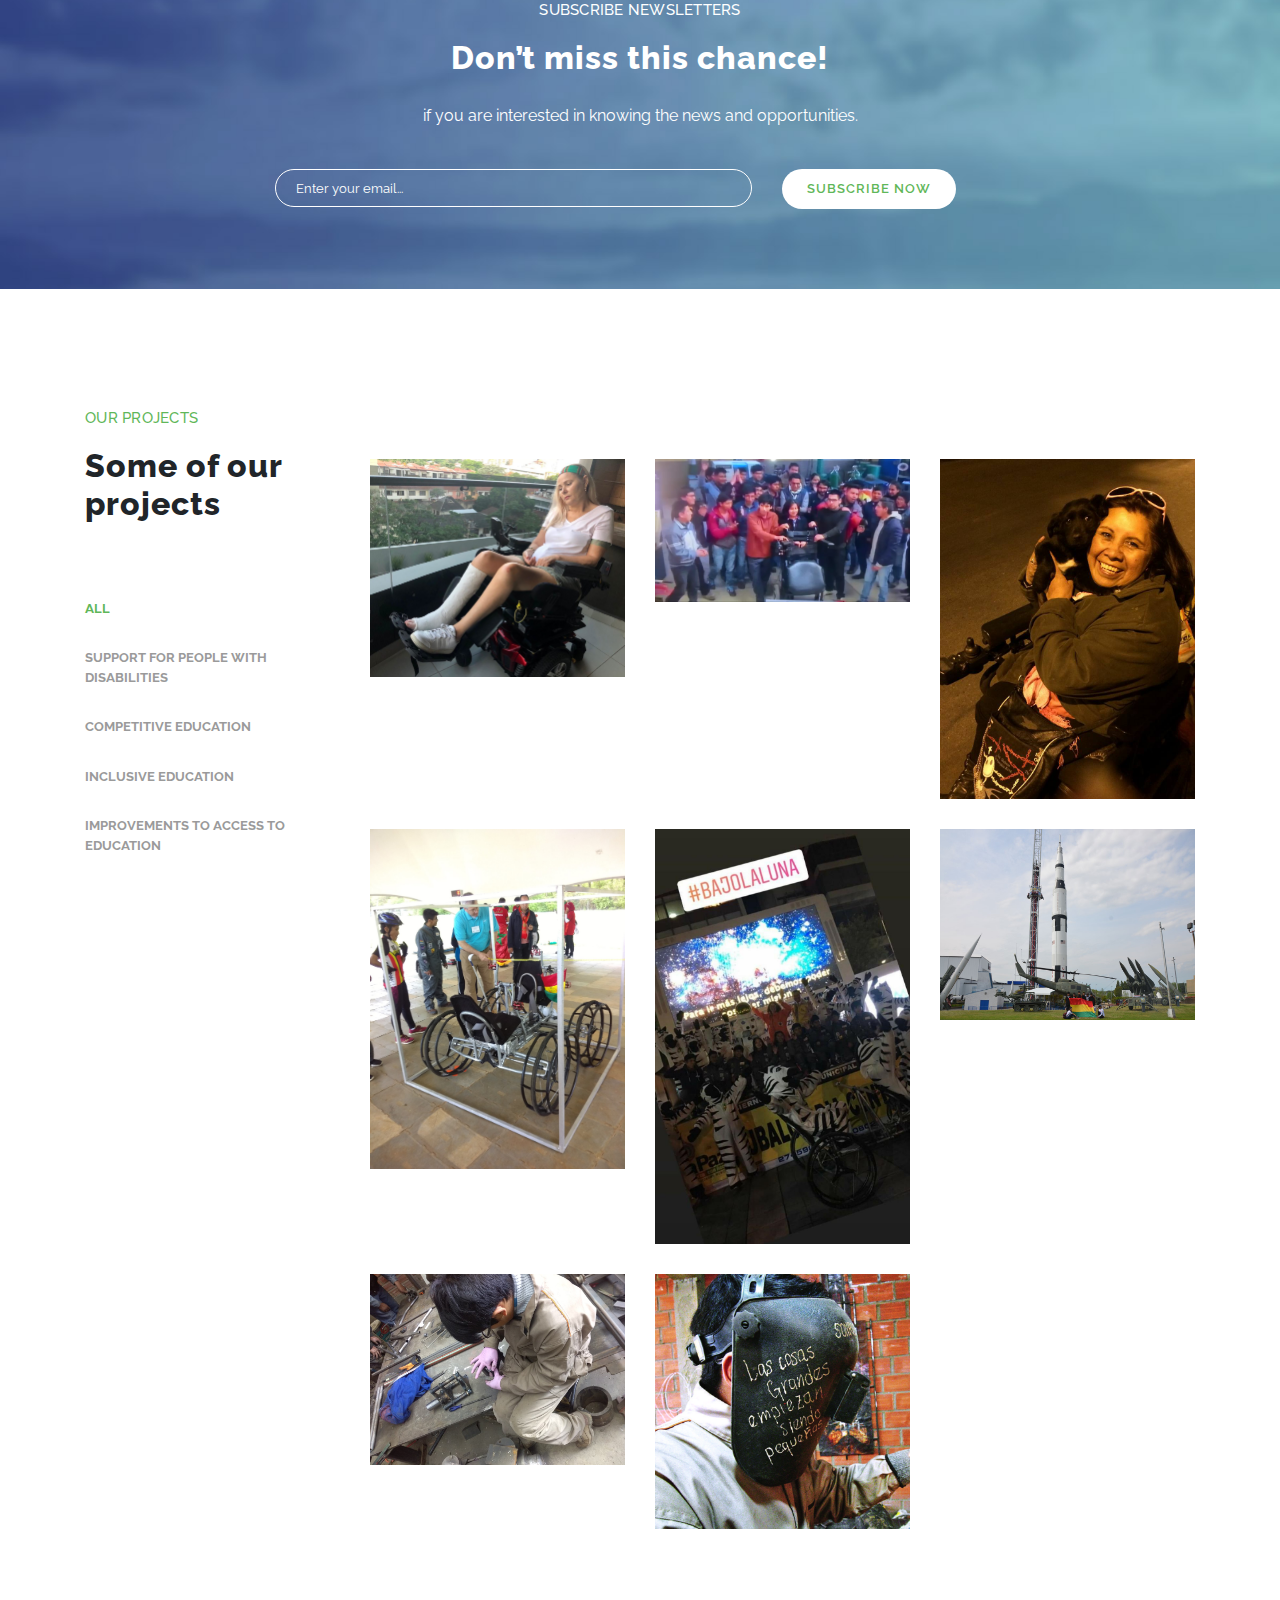
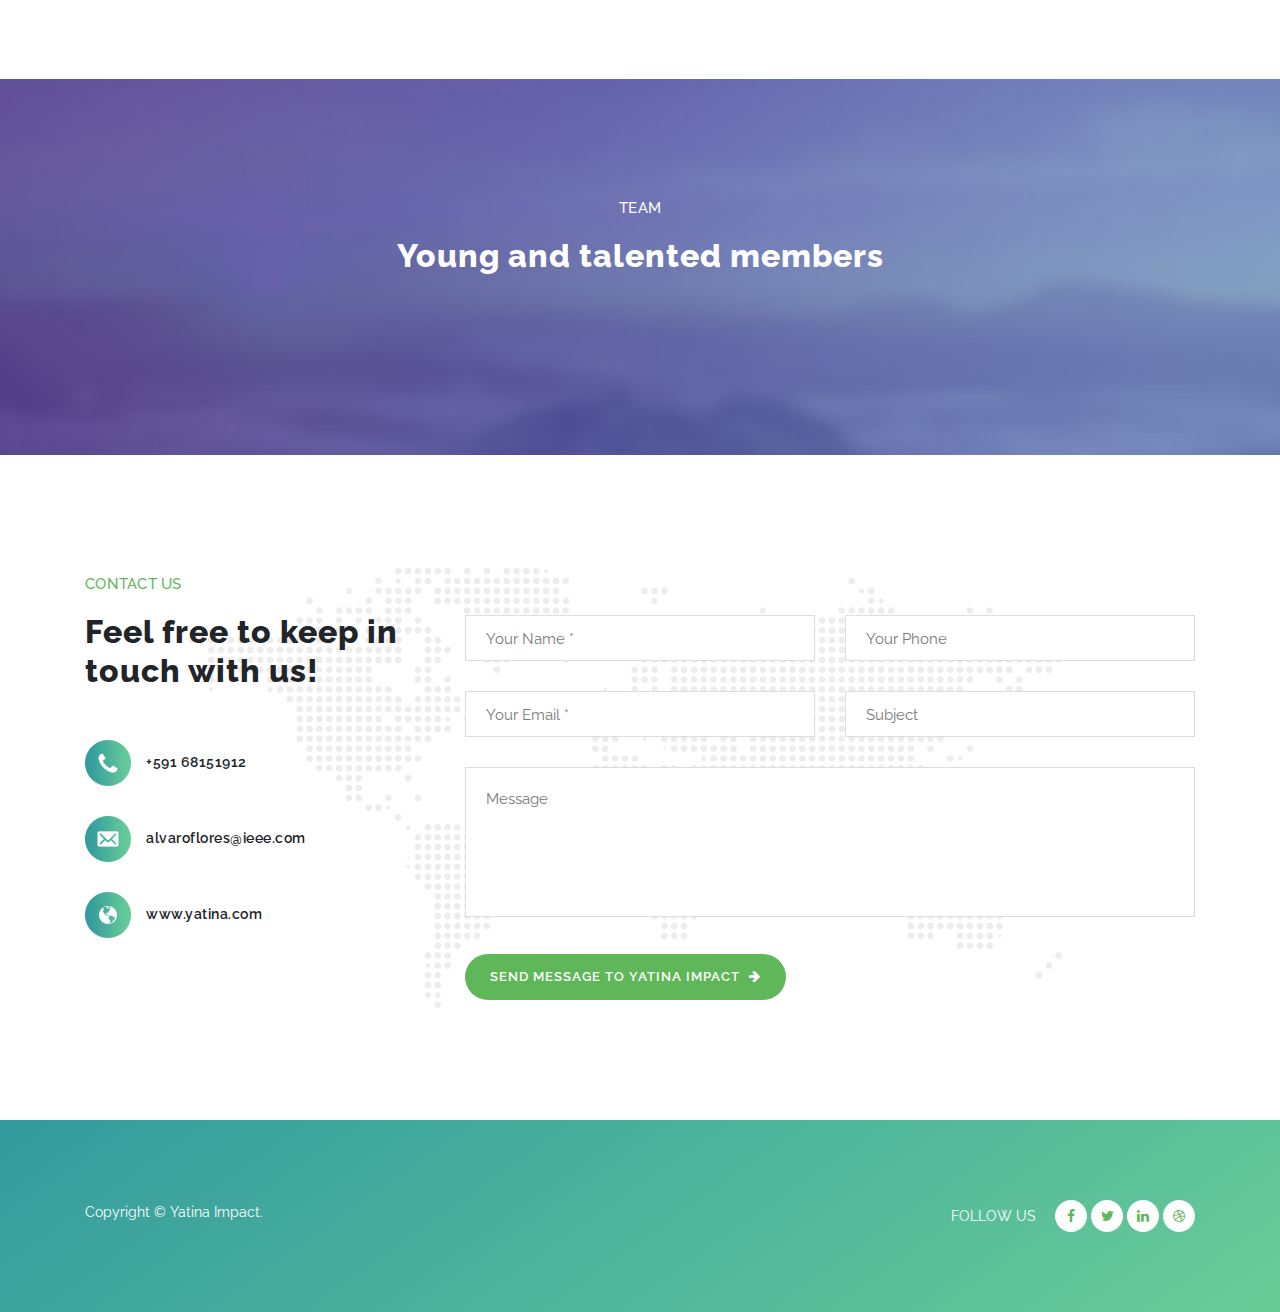
==== commit 197b3496: "Add files via upload" ====
--- a/index.html
+++ b/index.html
@@ -34,13 +34,13 @@
     <body>
     
     <!-- ***** Preloader Start ***** -->
-    <div id="preloader">
+<!--     <div id="preloader">
         <div class="jumper">
             <div></div>
             <div></div>
             <div></div>
         </div>
-    </div>  
+    </div>   -->
     <!-- ***** Preloader End ***** -->
     
     
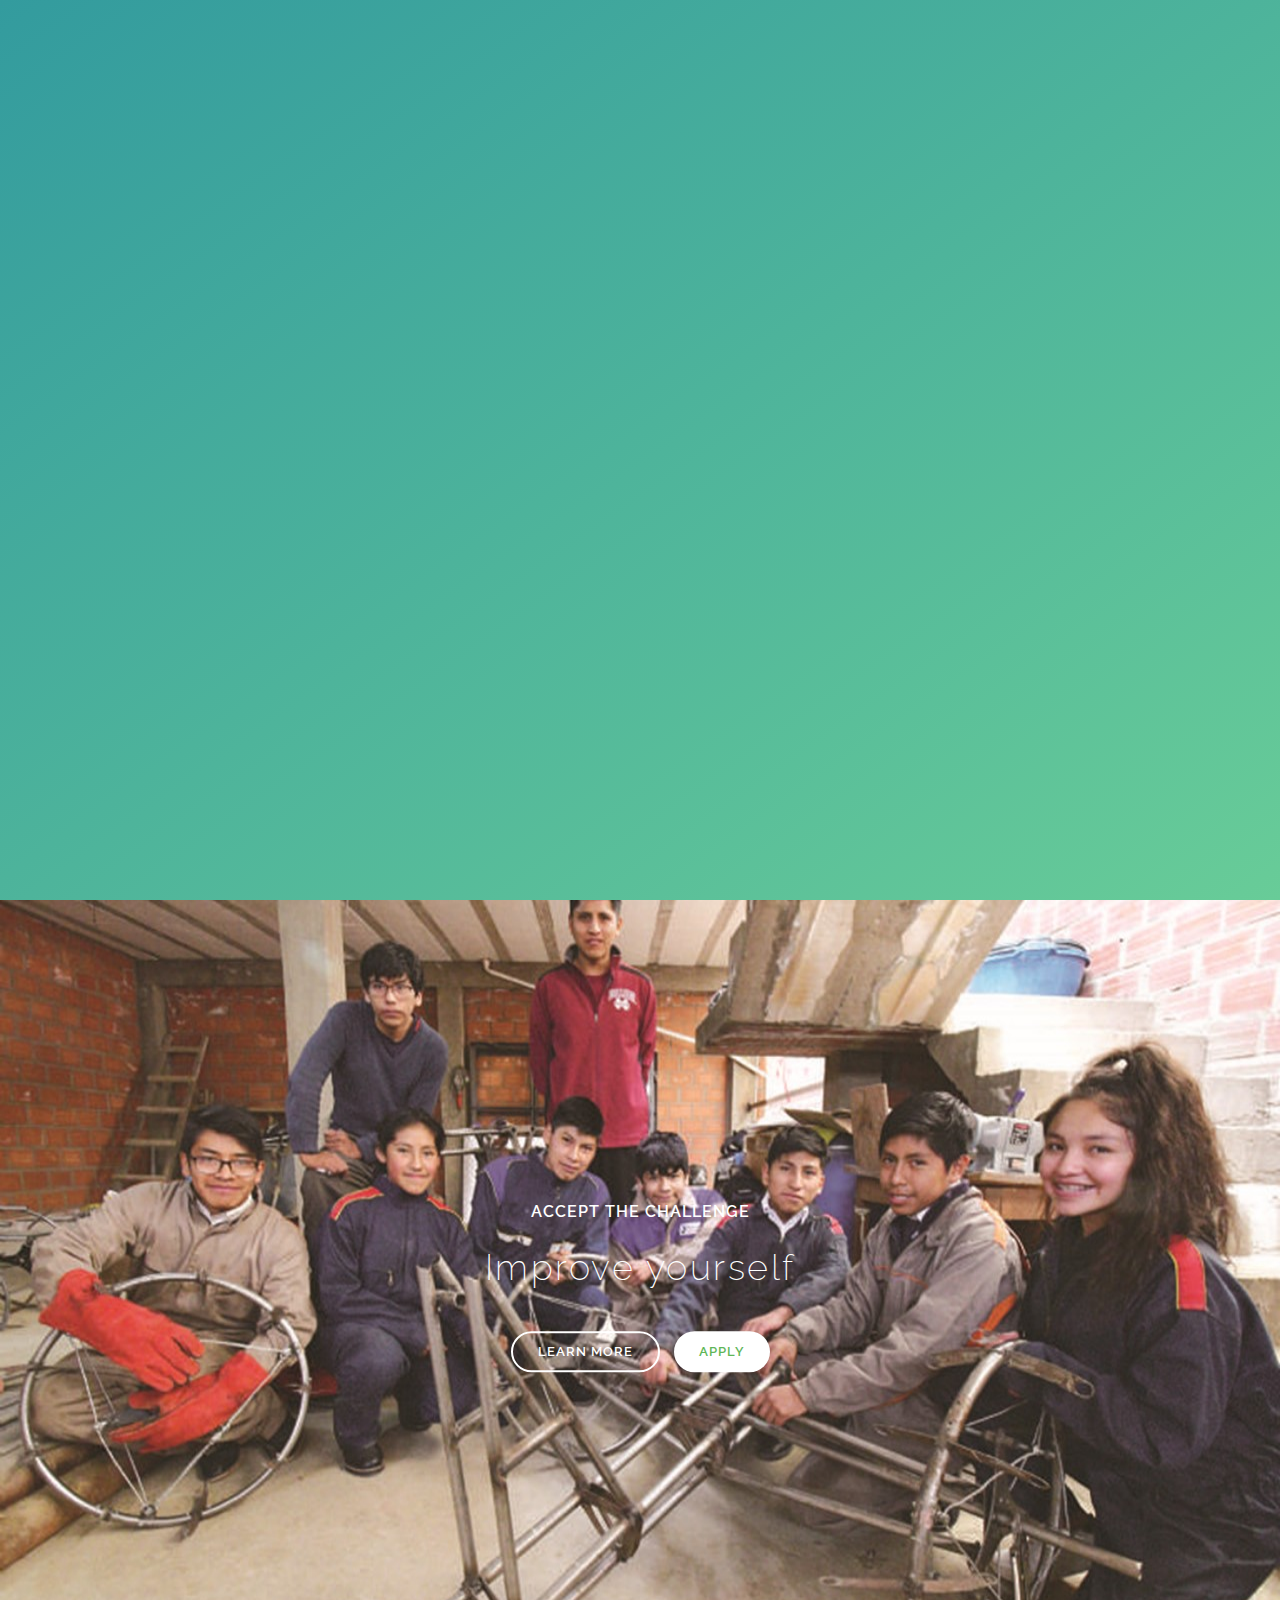
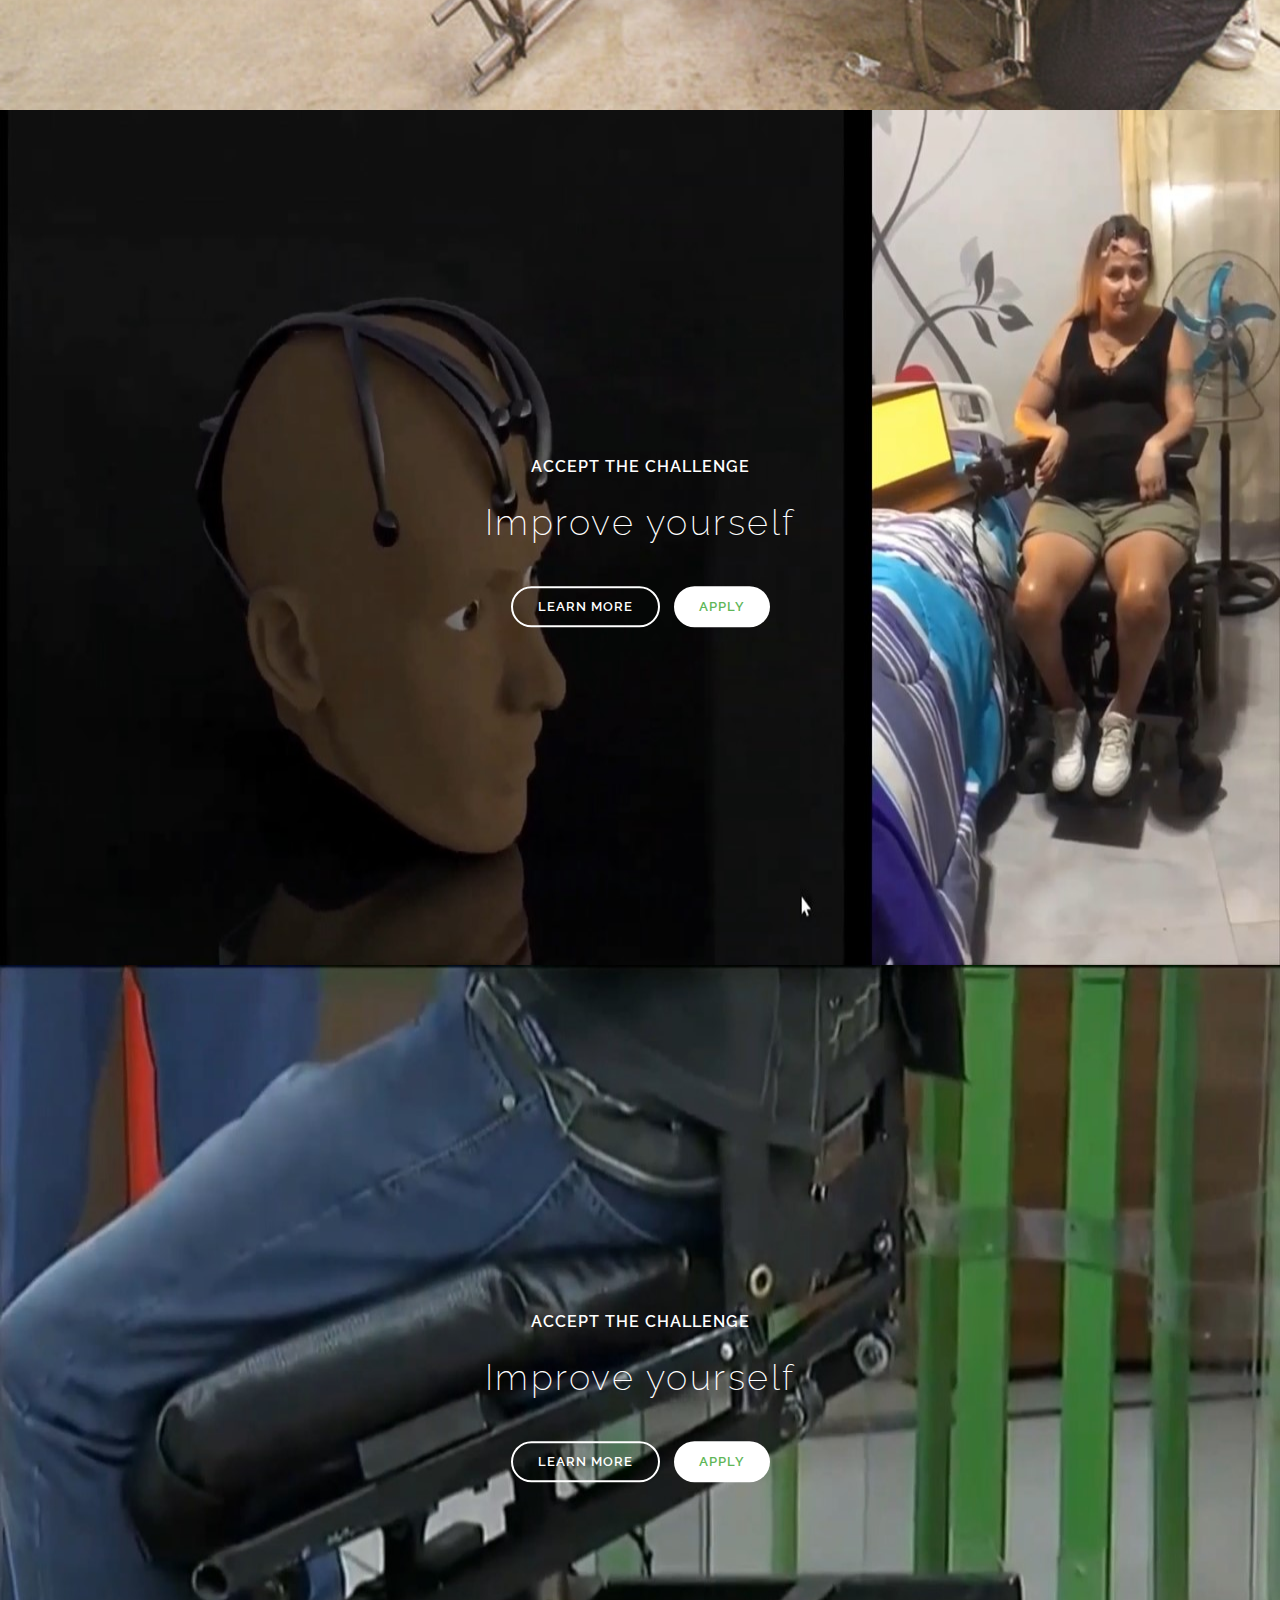
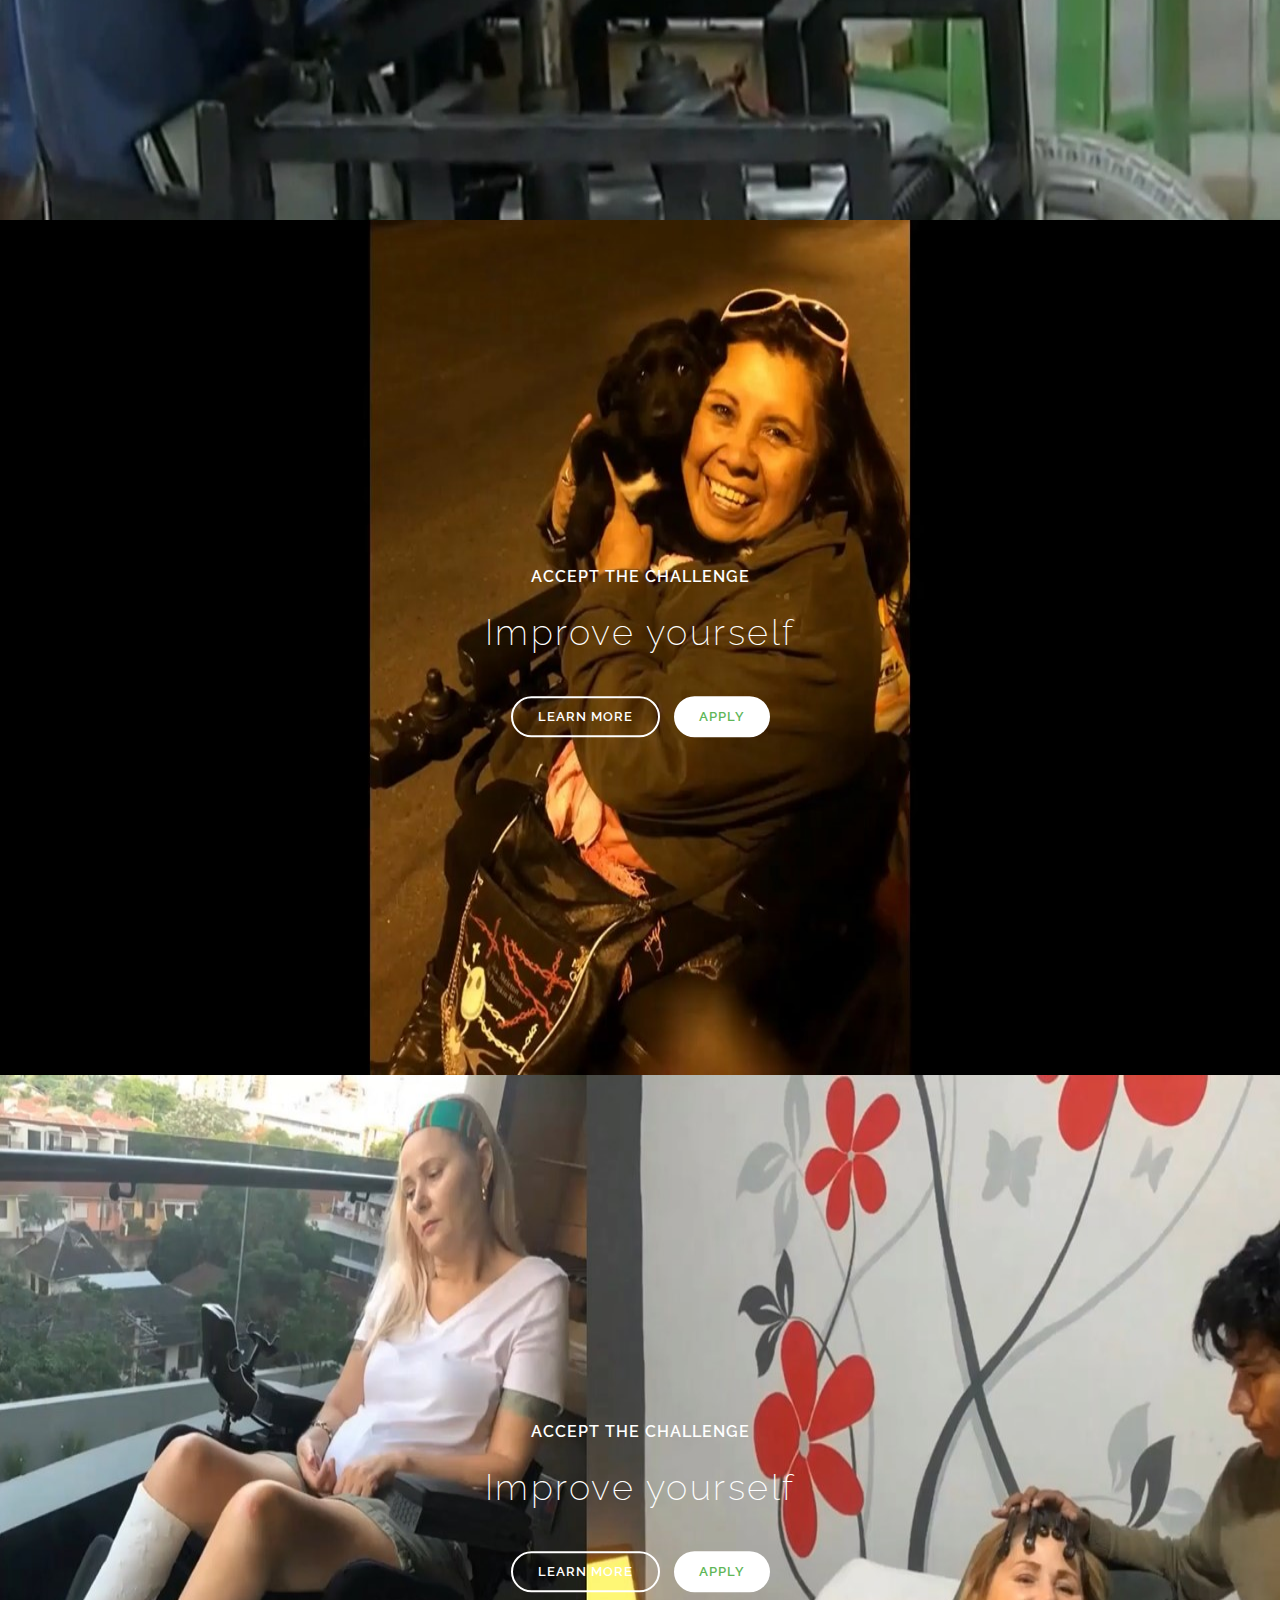
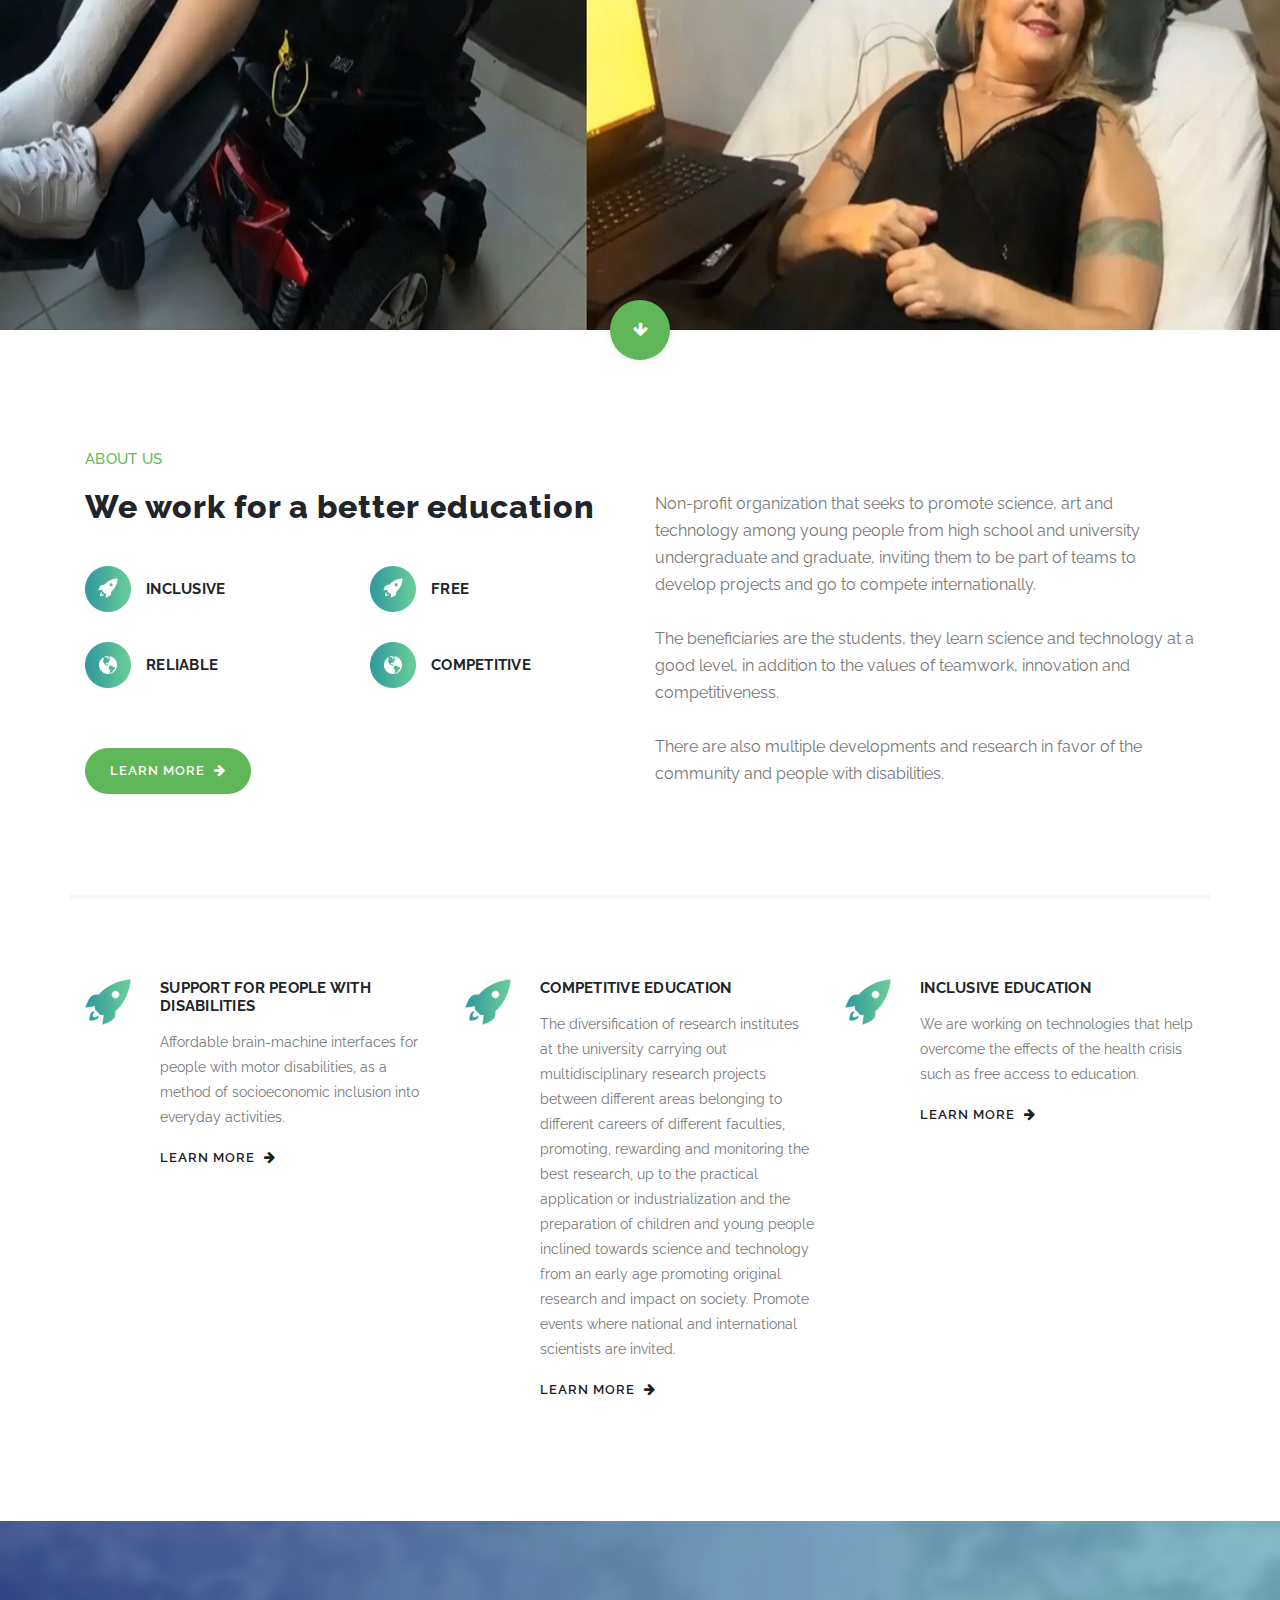
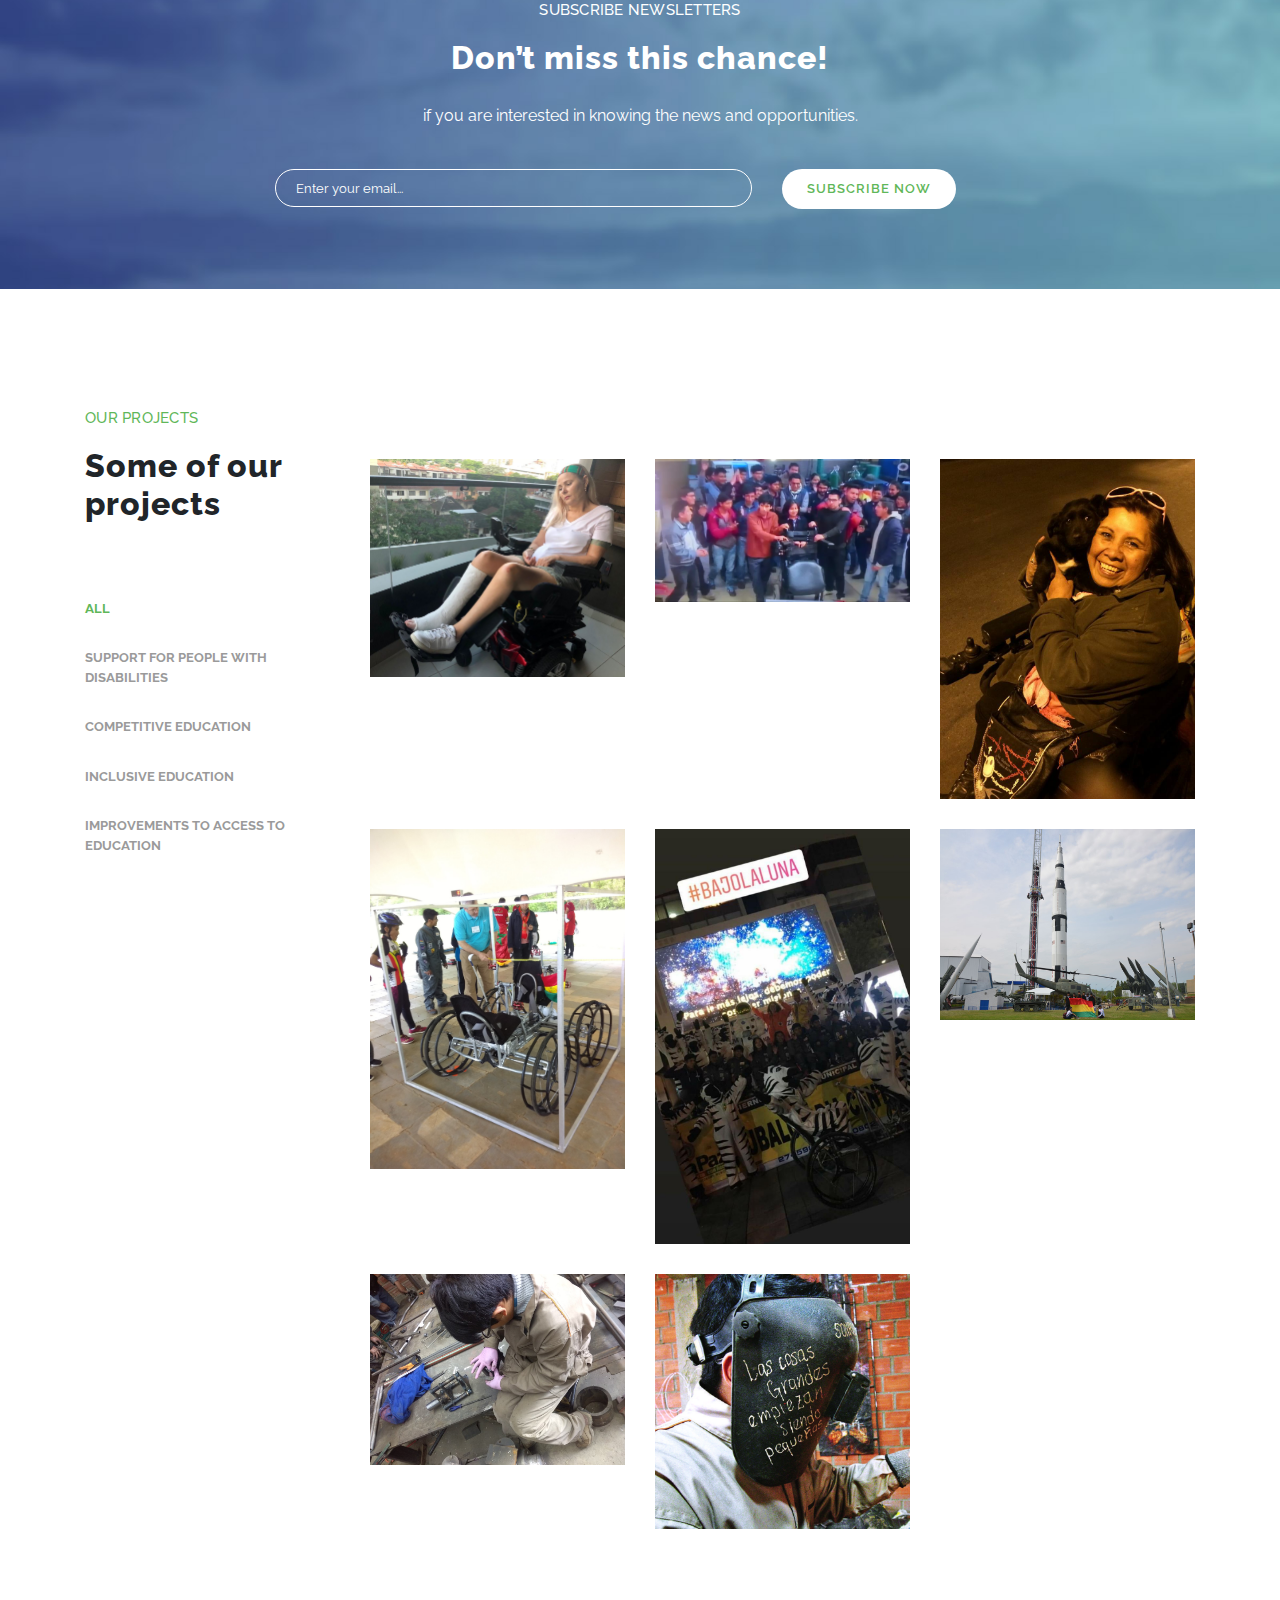
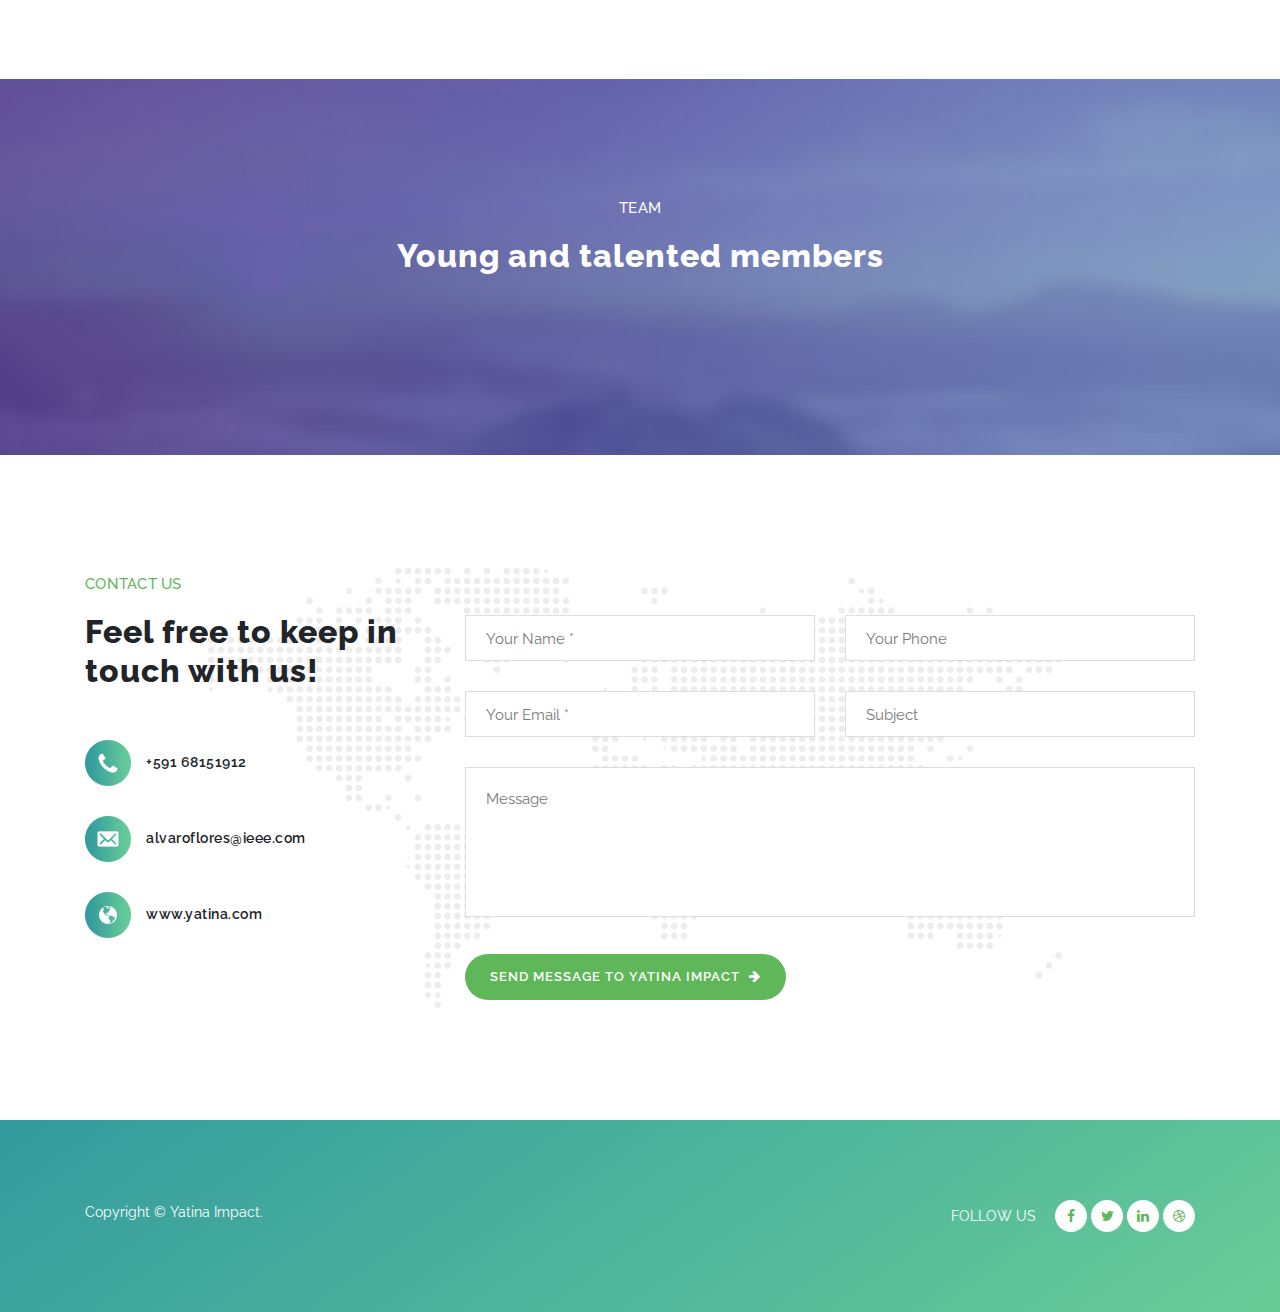
==== commit e5df0469: "Update index.html" ====
--- a/index.html
+++ b/index.html
@@ -34,13 +34,13 @@
     <body>
     
     <!-- ***** Preloader Start ***** -->
-<!--     <div id="preloader">
+    <div id="preloader">
         <div class="jumper">
             <div></div>
             <div></div>
             <div></div>
         </div>
-    </div>   -->
+    </div> 
     <!-- ***** Preloader End ***** -->
     
     
@@ -601,4 +601,4 @@
     </script>
 
   </body>
-</html>+</html>
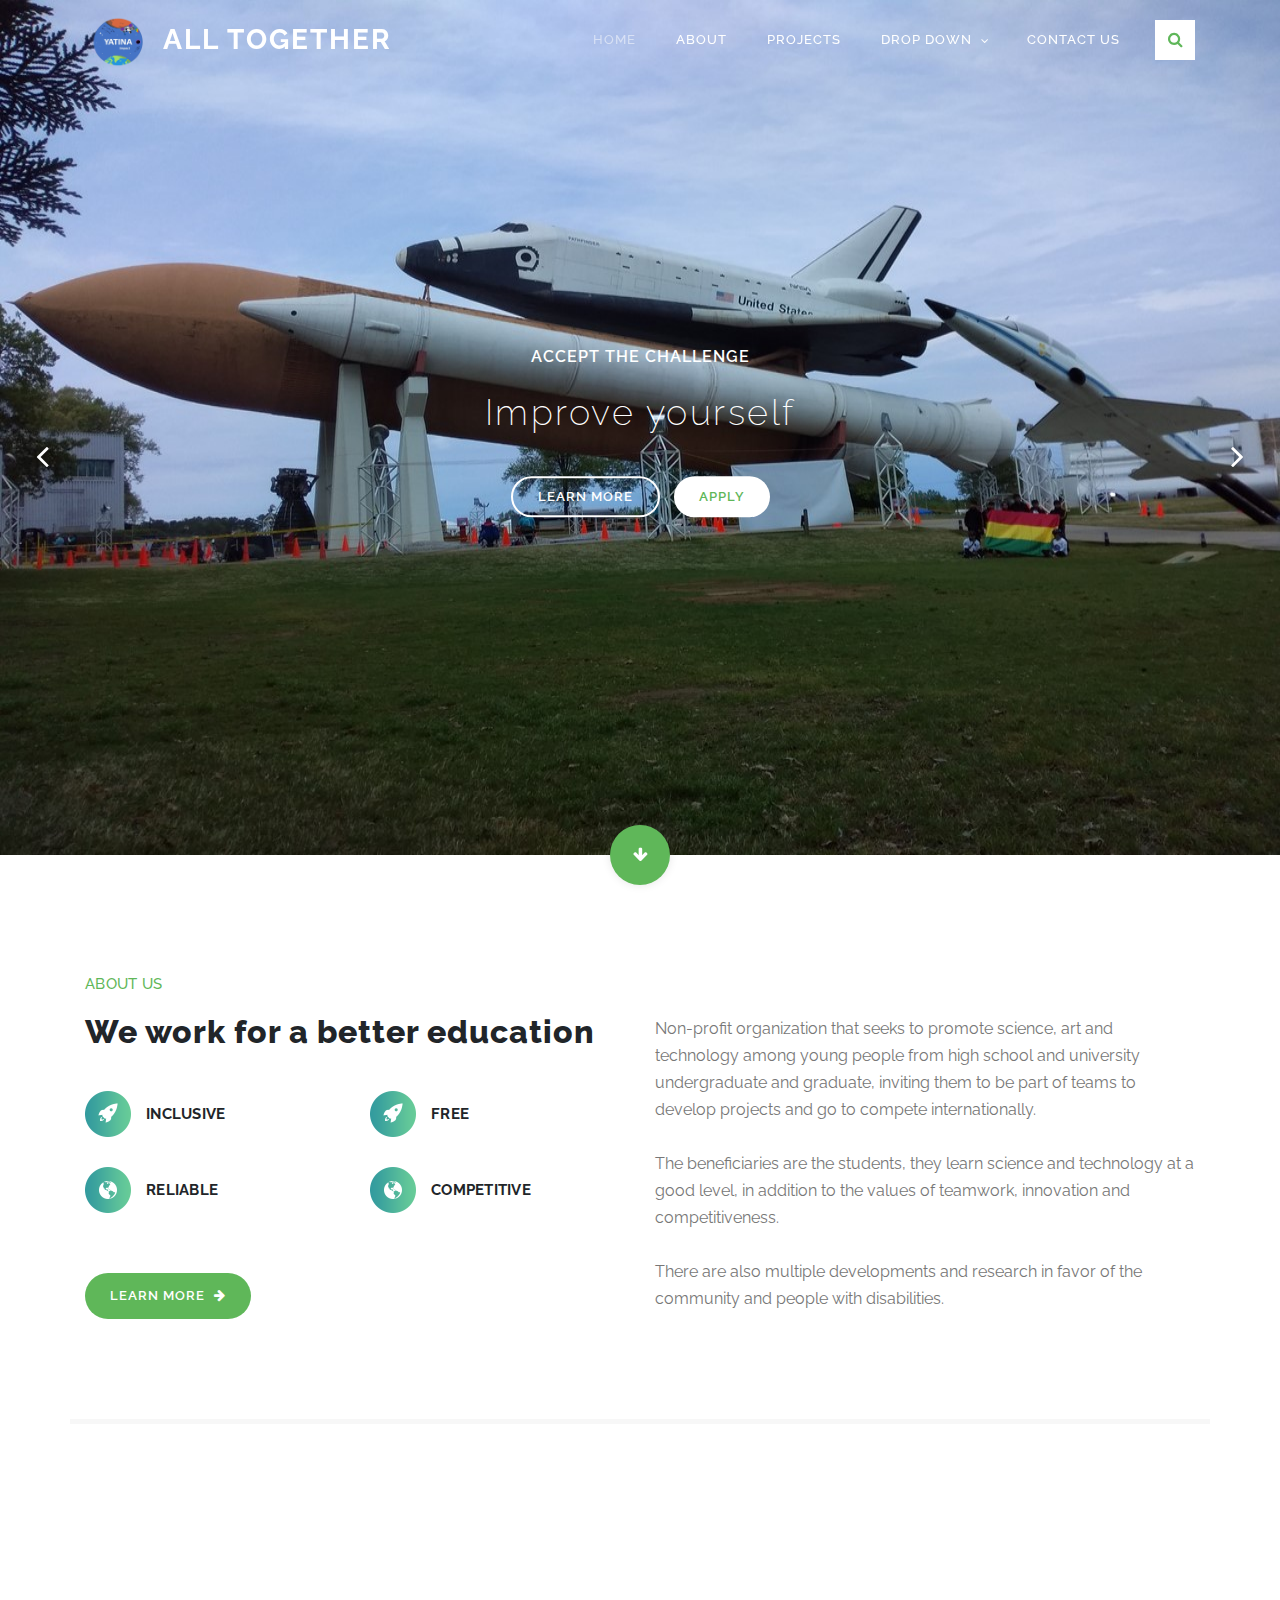
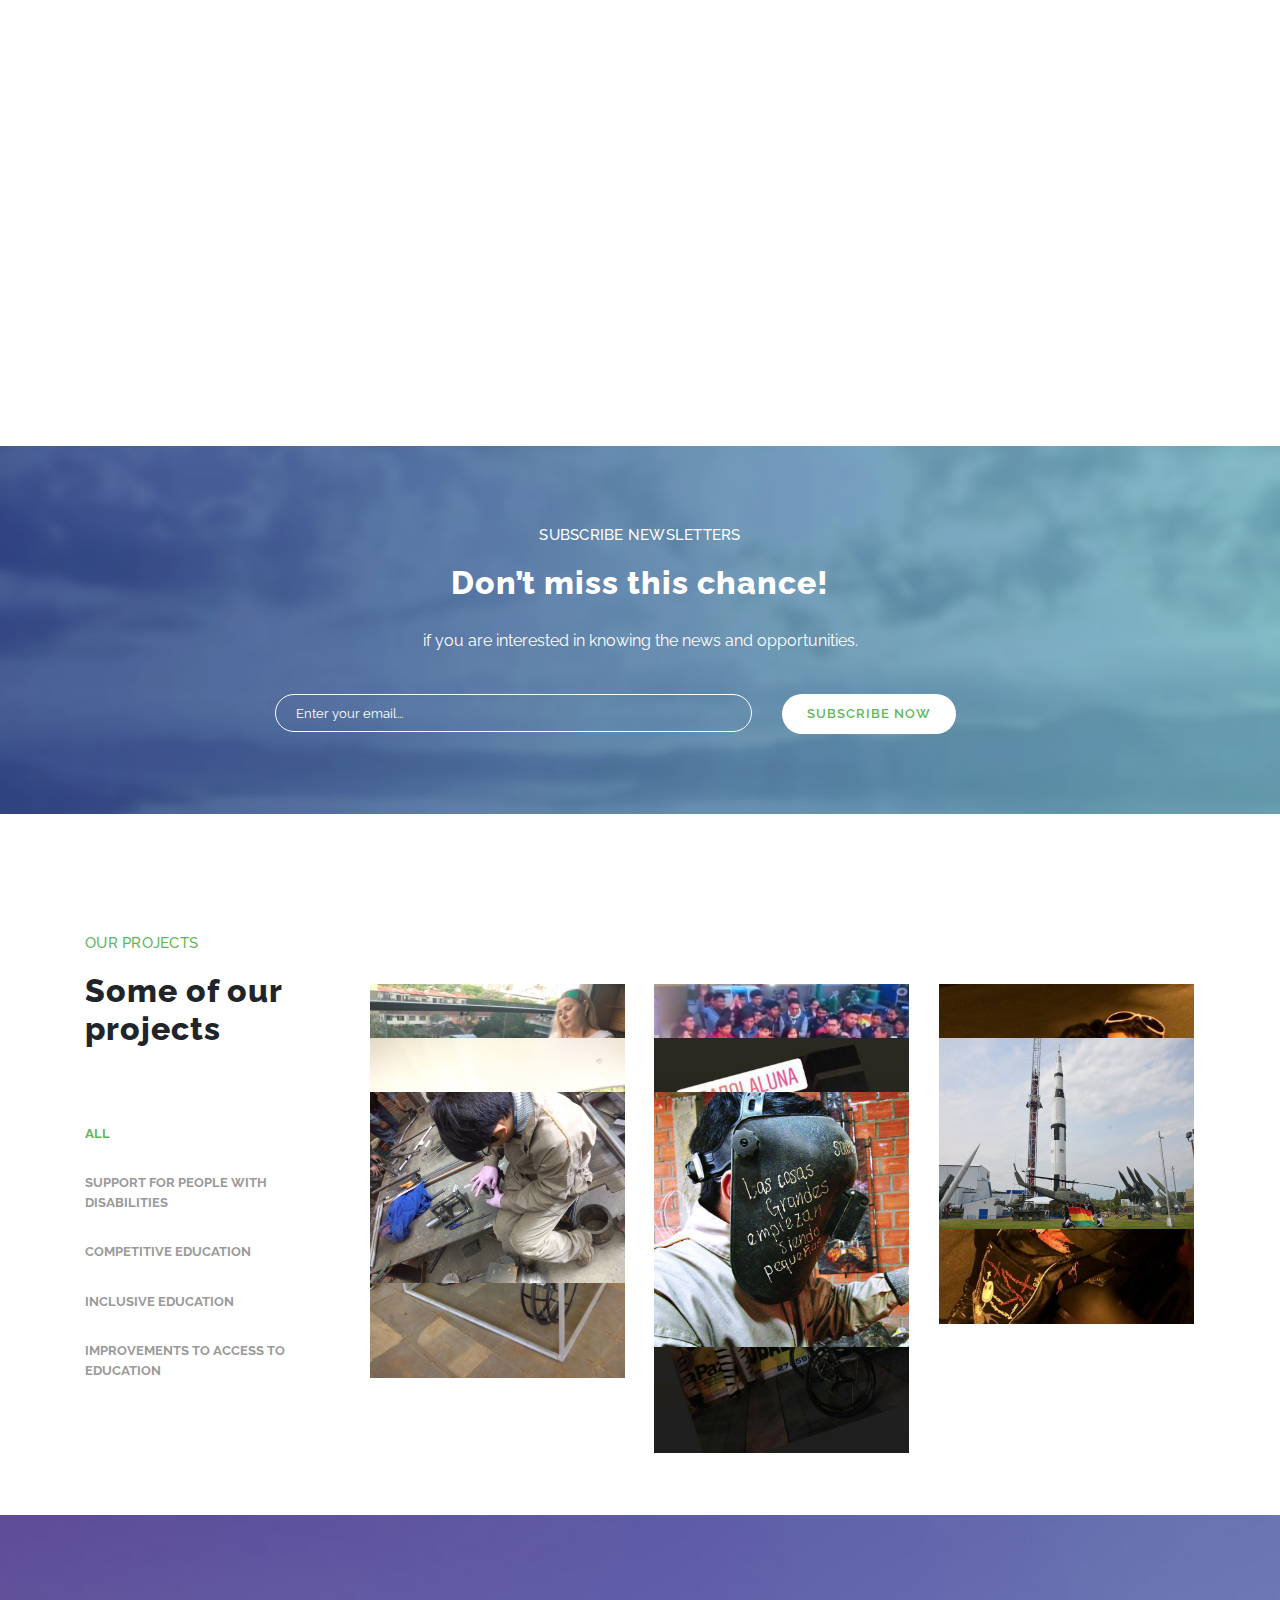
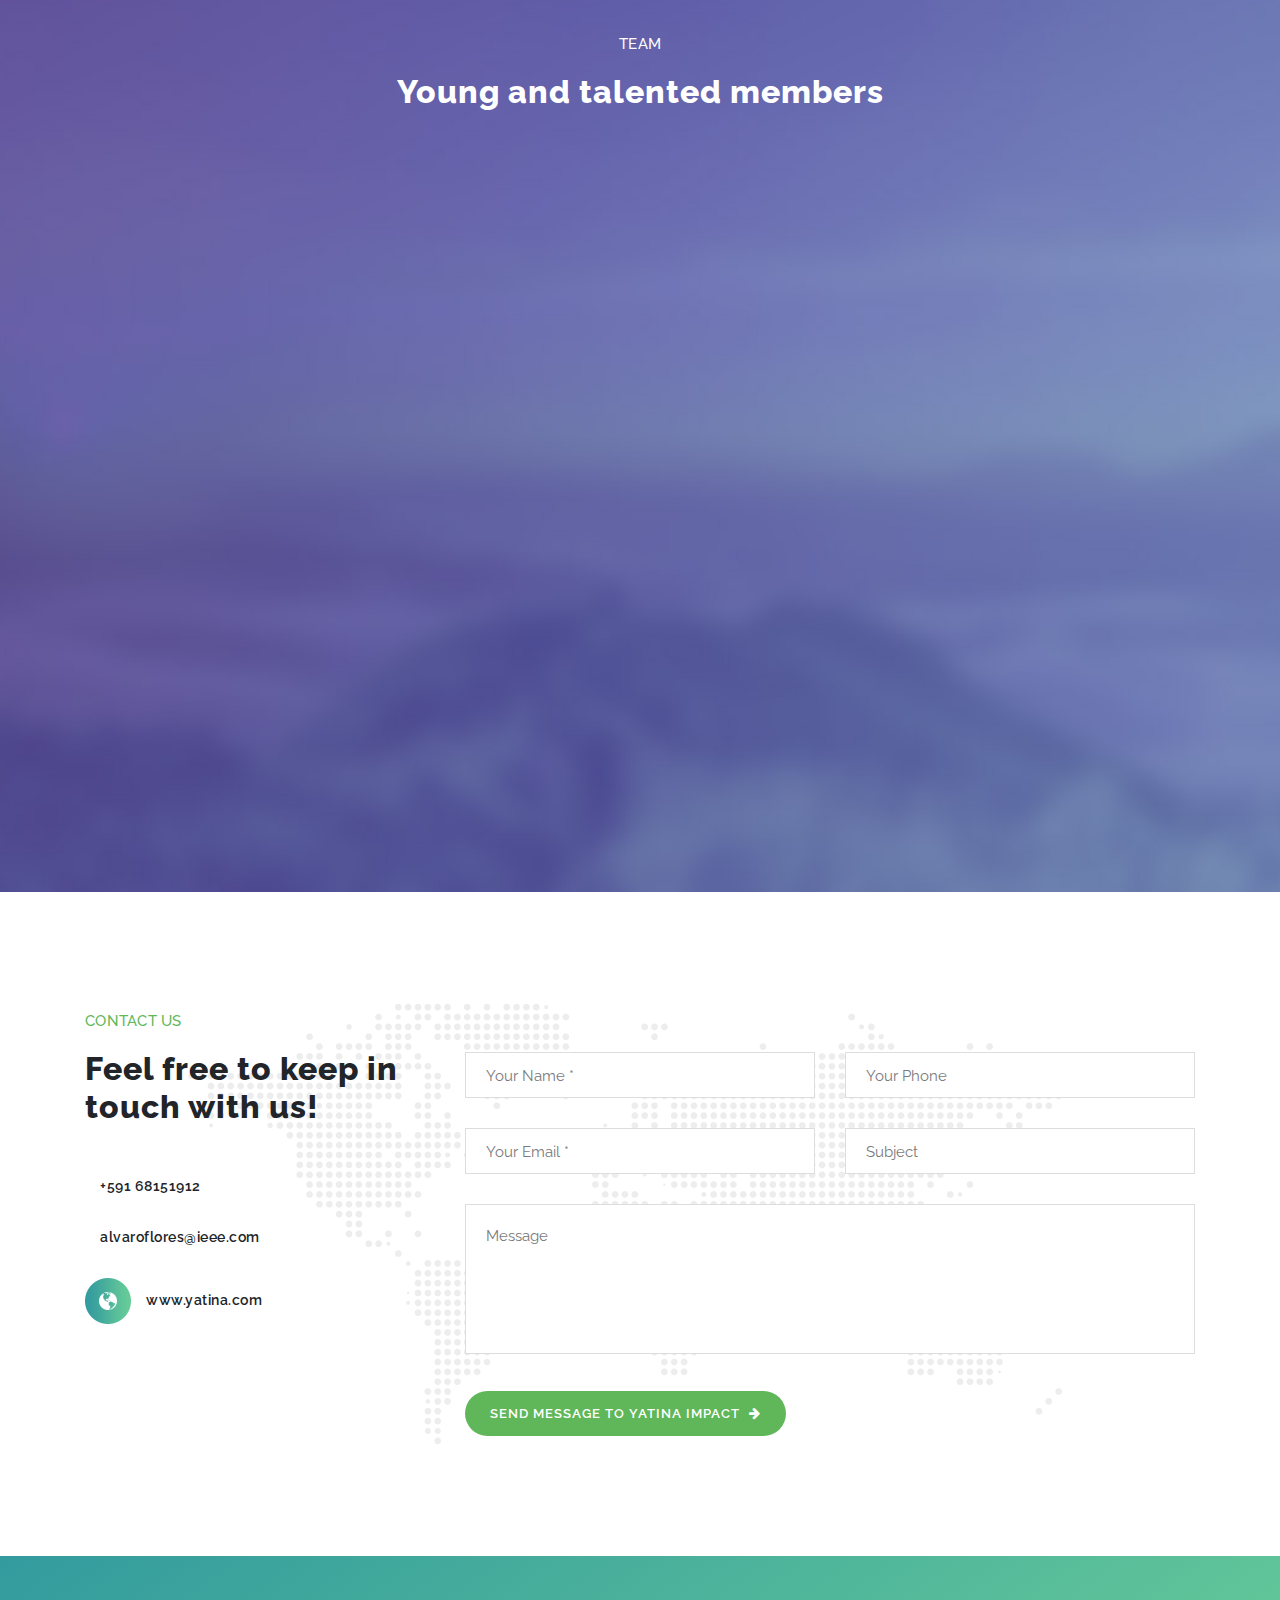
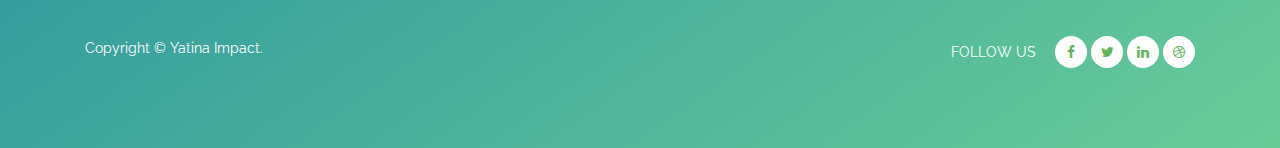
==== commit d61d4be4: "Add files via upload" ====
--- a/index.html
+++ b/index.html
@@ -34,13 +34,13 @@
     <body>
     
     <!-- ***** Preloader Start ***** -->
-    <div id="preloader">
+<!--     <div id="preloader">
         <div class="jumper">
             <div></div>
             <div></div>
             <div></div>
         </div>
-    </div> 
+    </div>   -->
     <!-- ***** Preloader End ***** -->
     
     
@@ -53,7 +53,7 @@
                         <!-- ***** Logo Start ***** -->
 
                         <a href="index.html" class="logo">
-                            <img src="assets/images/logo.png" width="70" height="50">
+                            <img loading="lazy" src="assets/images/logo.png" width="70" height="50">
                             ALL TOGETHER
                         </a>
                         <!-- ***** Logo End ***** -->
@@ -107,7 +107,7 @@
 
           <div class="item">
             <div class="img-fill">
-                <img src="assets/images/ban1.jpg" style="width:100%; height:100%">
+                <img loading="lazy" src="assets/images/ban1.jpg" style="width:100%; height:100%">
                 <div class="text-content">
                   <h3>Accept the challenge</h3>
                   <h5>Improve yourself</h5>
@@ -119,7 +119,7 @@
           <!-- Item -->
           <div class="item">
             <div class="img-fill">
-                <img src="assets/images/ban2.jpg" style="width:100%; height:100%">
+                <img loading="lazy" src="assets/images/ban2.jpg" style="width:100%; height:100%">
                 <div class="text-content">
                   <h3>Accept the challenge</h3>
                   <h5>Improve yourself</h5>
@@ -131,7 +131,7 @@
           <!-- //Item -->
           <div class="item">
             <div class="img-fill">
-                <img src="assets/images/ban3.jpg" style="width:100%; height:100%">
+                <img loading="lazy" src="assets/images/ban3.jpg" style="width:100%; height:100%">
                 <div class="text-content">
                   <h3>Accept the challenge</h3>
                   <h5>Improve yourself</h5>
@@ -143,7 +143,7 @@
           <!-- // Item -->
           <div class="item">
             <div class="img-fill">
-                <img src="assets/images/ban4.jpg" style="width:100%; height:100%">
+                <img loading="lazy" src="assets/images/ban4.jpg" style="width:100%; height:100%">
                 <div class="text-content">
                   <h3>Accept the challenge</h3>
                   <h5>Improve yourself</h5>
@@ -155,7 +155,7 @@
           <!-- // Item -->
           <div class="item">
             <div class="img-fill">
-                <img src="assets/images/ban5.jpg" style="width:100%; height:100%">
+                <img loading="lazy" src="assets/images/ban5.jpg" style="width:100%; height:100%">
                 <div class="text-content">
                   <h3>Accept the challenge</h3>
                   <h5>Improve yourself</h5>
@@ -167,7 +167,7 @@
           <!-- // Item -->
           <div class="item">
             <div class="img-fill">
-                <img src="assets/images/ban6.jpg" style="width:100%; height:100%">
+                <img loading="lazy" src="assets/images/ban6.jpg" style="width:100%; height:100%">
                 <div class="text-content">
                   <h3>Accept the challenge</h3>
                   <h5>Improve yourself</h5>
@@ -249,7 +249,7 @@
                 <div class="col-lg-4 col-md-6 col-sm-12 col-xs-12" data-scroll-reveal="enter left move 30px over 0.6s after 0.4s">
                     <div class="features-item">
                         <div class="features-icon">
-                            <img src="assets/images/features-icon-1.png" alt="">
+                            <img loading="lazy" src="assets/images/features-icon-1.png" alt="">
                         </div>
                         <div class="features-content">
                             <h4>Support for people with disabilities</h4>
@@ -263,7 +263,7 @@
                 <div class="col-lg-4 col-md-6 col-sm-12 col-xs-12" data-scroll-reveal="enter bottom move 30px over 0.6s after 0.4s">
                     <div class="features-item">
                         <div class="features-icon">
-                            <img src="assets/images/features-icon-1.png" alt="">
+                            <img loading="lazy" src="assets/images/features-icon-1.png" alt="">
                         </div>
                         <div class="features-content">
                             <h4>Competitive education</h4>
@@ -277,7 +277,7 @@
                 <div class="col-lg-4 col-md-6 col-sm-12 col-xs-12" data-scroll-reveal="enter right move 30px over 0.6s after 0.4s">
                     <div class="features-item">
                         <div class="features-icon">
-                            <img src="assets/images/features-icon-1.png" alt="">
+                            <img loading="lazy" src="assets/images/features-icon-1.png" alt="">
                         </div>
                         <div class="features-content">
                             <h4>Inclusive education</h4>
@@ -353,43 +353,43 @@
 
                         <div class="col-lg-4 col-md-4 col-sm-6 col-xs-12 all dis">
                           <div class="item">
-                            <a href="assets/images/dis1.jpg" data-lightbox="image-1" data-title="Our Projects"><img src="assets/images/dis1.jpg" alt=""></a>
+                            <a href="assets/images/dis1.jpg" data-lightbox="image-1" data-title="Our Projects"><img loading="lazy" src="assets/images/dis1.jpg" alt=""></a>
                           </div>
                         </div>
                         <div class="col-lg-4 col-md-4 col-sm-6 col-xs-12 all dis">
                           <div class="item">
-                            <a href="assets/images/dis2.jpg" data-lightbox="image-1" data-title="Our Projects"><img src="assets/images/dis2.jpg" alt=""></a>
+                            <a href="assets/images/dis2.jpg" data-lightbox="image-1" data-title="Our Projects"><img loading="lazy" src="assets/images/dis2.jpg" alt=""></a>
                           </div>
                         </div>
                         <div class="col-lg-4 col-md-4 col-sm-6 col-xs-12 all dis">
                           <div class="item">
-                            <a href="assets/images/dis3.jpg" data-lightbox="image-1" data-title="Our Projects"><img src="assets/images/dis3.jpg" alt=""></a>
+                            <a href="assets/images/dis3.jpg" data-lightbox="image-1" data-title="Our Projects"><img loading="lazy" src="assets/images/dis3.jpg" alt=""></a>
                           </div>
                         </div>
                         <div class="col-lg-4 col-md-4 col-sm-6 col-xs-12 all com">
                           <div class="item">
-                            <a href="assets/images/comp1.jpg" data-lightbox="image-1" data-title="Our Projects"><img src="assets/images/comp1.jpg" alt=""></a>
+                            <a href="assets/images/comp1.jpg" data-lightbox="image-1" data-title="Our Projects"><img loading="lazy" src="assets/images/comp1.jpg" alt=""></a>
                           </div>
                         </div>
                         <div class="col-lg-4 col-md-4 col-sm-6 col-xs-12 all com">
                           <div class="item">
-                            <a href="assets/images/comp2.jpg" data-lightbox="image-1" data-title="Our Projects"><img src="assets/images/comp2.jpg" alt=""></a>
+                            <a href="assets/images/comp2.jpg" data-lightbox="image-1" data-title="Our Projects"><img loading="lazy" src="assets/images/comp2.jpg" alt=""></a>
                           </div>
                         </div>
                         <div class="col-lg-4 col-md-4 col-sm-6 col-xs-12 all com">
                           <div class="item">
-                            <a href="assets/images/comp3.jpg" data-lightbox="image-1" data-title="Our Projects"><img src="assets/images/comp3.jpg" alt=""></a>
+                            <a href="assets/images/comp3.jpg" data-lightbox="image-1" data-title="Our Projects"><img loading="lazy" src="assets/images/comp3.jpg" alt=""></a>
                           </div>
                         </div>
                         <div class="col-lg-4 col-md-4 col-sm-6 col-xs-12 all inc">
                           <div class="item">
-                            <a href="assets/images/inc1.jpg" data-lightbox="image-1" data-title="Our Projects"><img src="assets/images/inc1.jpg" alt=""></a>
+                            <a href="assets/images/inc1.jpg" data-lightbox="image-1" data-title="Our Projects"><img loading="lazy" src="assets/images/inc1.jpg" alt=""></a>
                           </div>
                         </div>
 
                         <div class="col-lg-4 col-md-4 col-sm-6 col-xs-12 all imp">
                           <div class="item">
-                            <a href="assets/images/imp1.jpg" data-lightbox="image-1" data-title="Our Projects"><img src="assets/images/imp1.jpg" alt=""></a>
+                            <a href="assets/images/imp1.jpg" data-lightbox="image-1" data-title="Our Projects"><img loading="lazy" src="assets/images/imp1.jpg" alt=""></a>
                           </div>
                         </div>
 
@@ -416,7 +416,7 @@
 
                         <div class="item author-item">
                             <div class="member-thumb">
-                                <img src="assets/images/member1.jpg" alt="">
+                                <img loading="lazy" src="assets/images/member1.jpg" alt="">
                                 <div class="hover-effect">
                                     <div class="hover-content">
                                         <ul>
@@ -433,7 +433,7 @@
                         </div>
                         <div class="item author-item">
                             <div class="member-thumb">
-                                <img src="assets/images/member1.jpg" alt="">
+                                <img loading="lazy" src="assets/images/member1.jpg" alt="">
                                 <div class="hover-effect">
                                     <div class="hover-content">
                                         <ul>
@@ -450,7 +450,7 @@
                         </div>
                         <div class="item author-item">
                             <div class="member-thumb">
-                                <img src="assets/images/member1.jpg" alt="">
+                                <img loading="lazy" src="assets/images/member1.jpg" alt="">
                                 <div class="hover-effect">
                                     <div class="hover-content">
                                         <ul>
@@ -485,9 +485,9 @@
                             <h2>Feel free to keep in touch with us!</h2>
                         </div>
                         <ul class="contact-info">
-                            <li><img src="assets/images/contact-info-01.png" alt="">+591 68151912</li>
-                            <li><img src="assets/images/contact-info-02.png" alt="">alvaroflores@ieee.com</li>
-                            <li><img src="assets/images/contact-info-03.png" alt="">www.yatina.com</li>
+                            <li><img  loading="lazy" src="assets/images/contact-info-01.png" alt="">+591 68151912</li>
+                            <li><img loading="lazy" src="assets/images/contact-info-02.png" alt="">alvaroflores@ieee.com</li>
+                            <li><img loading="lazy" src="assets/images/contact-info-03.png" alt="">www.yatina.com</li>
                         </ul>
                     </div>
                 </div>
@@ -601,4 +601,4 @@
     </script>
 
   </body>
-</html>
+</html>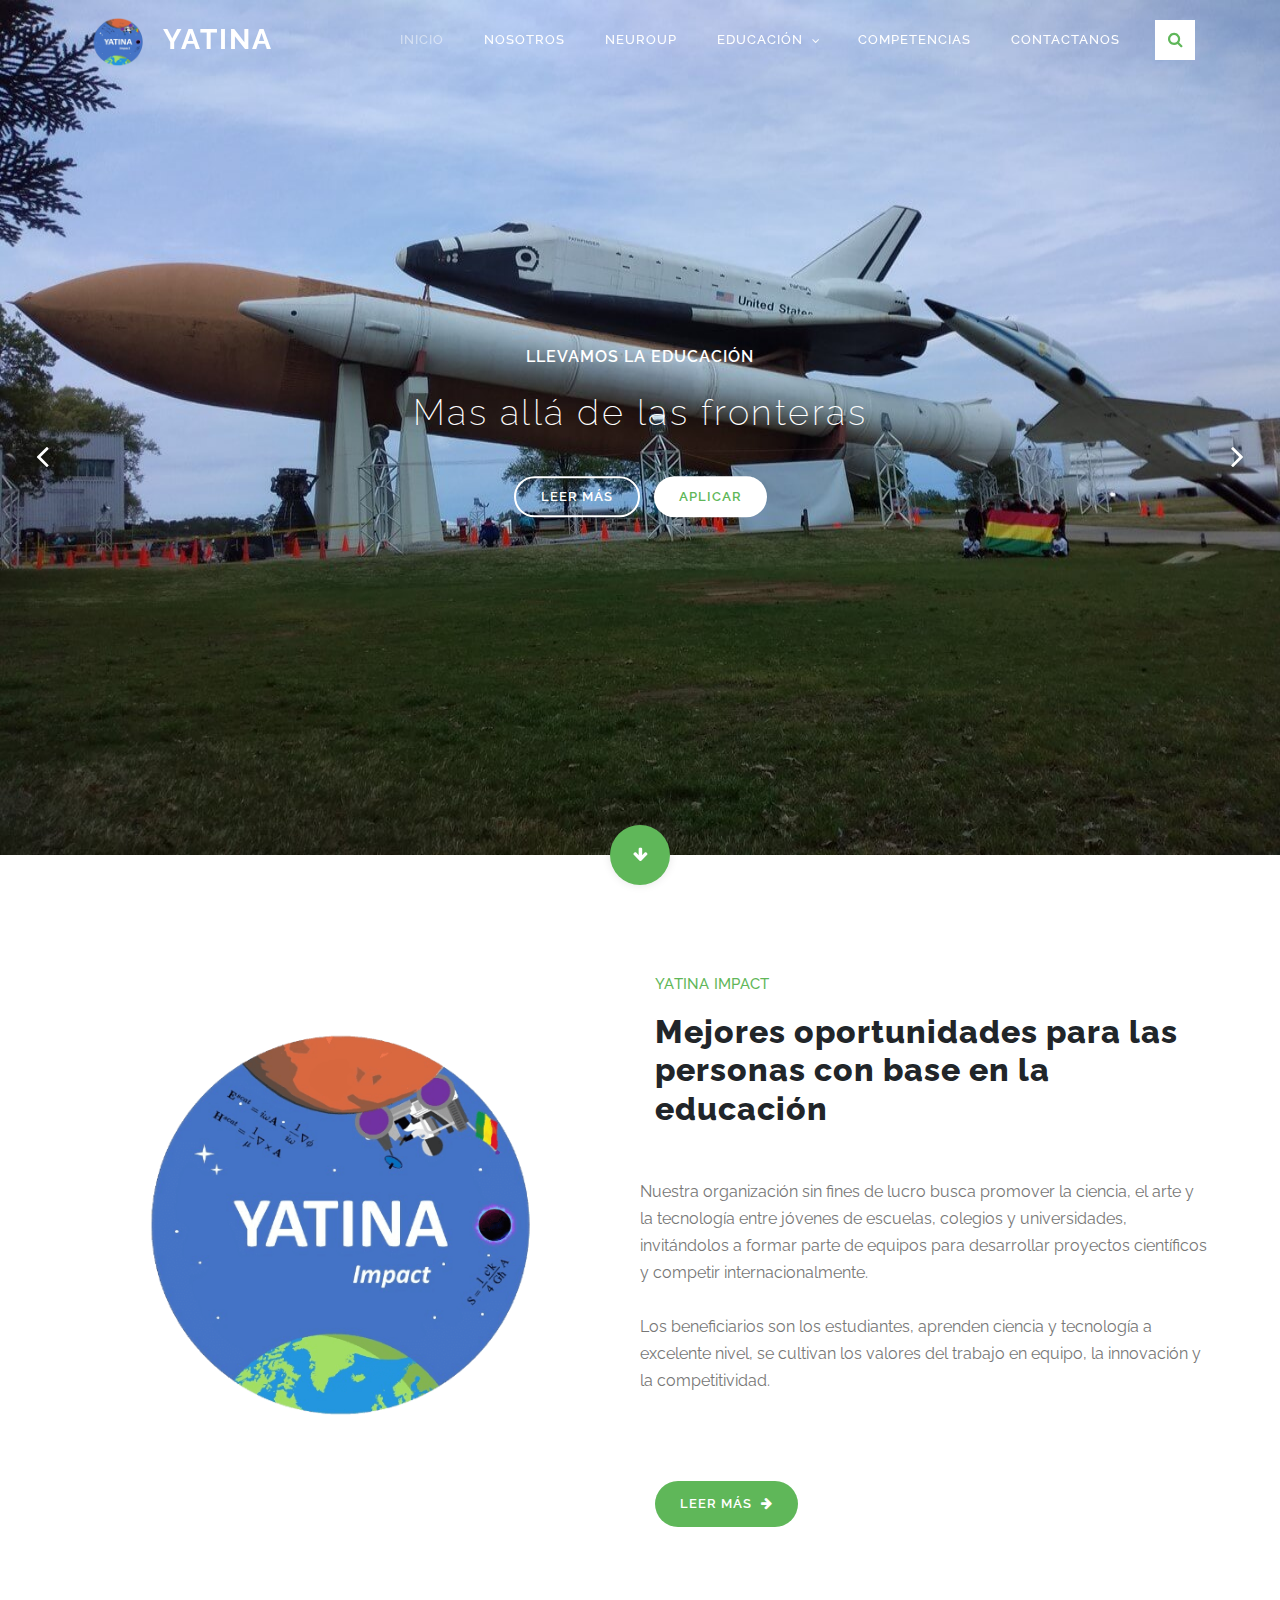
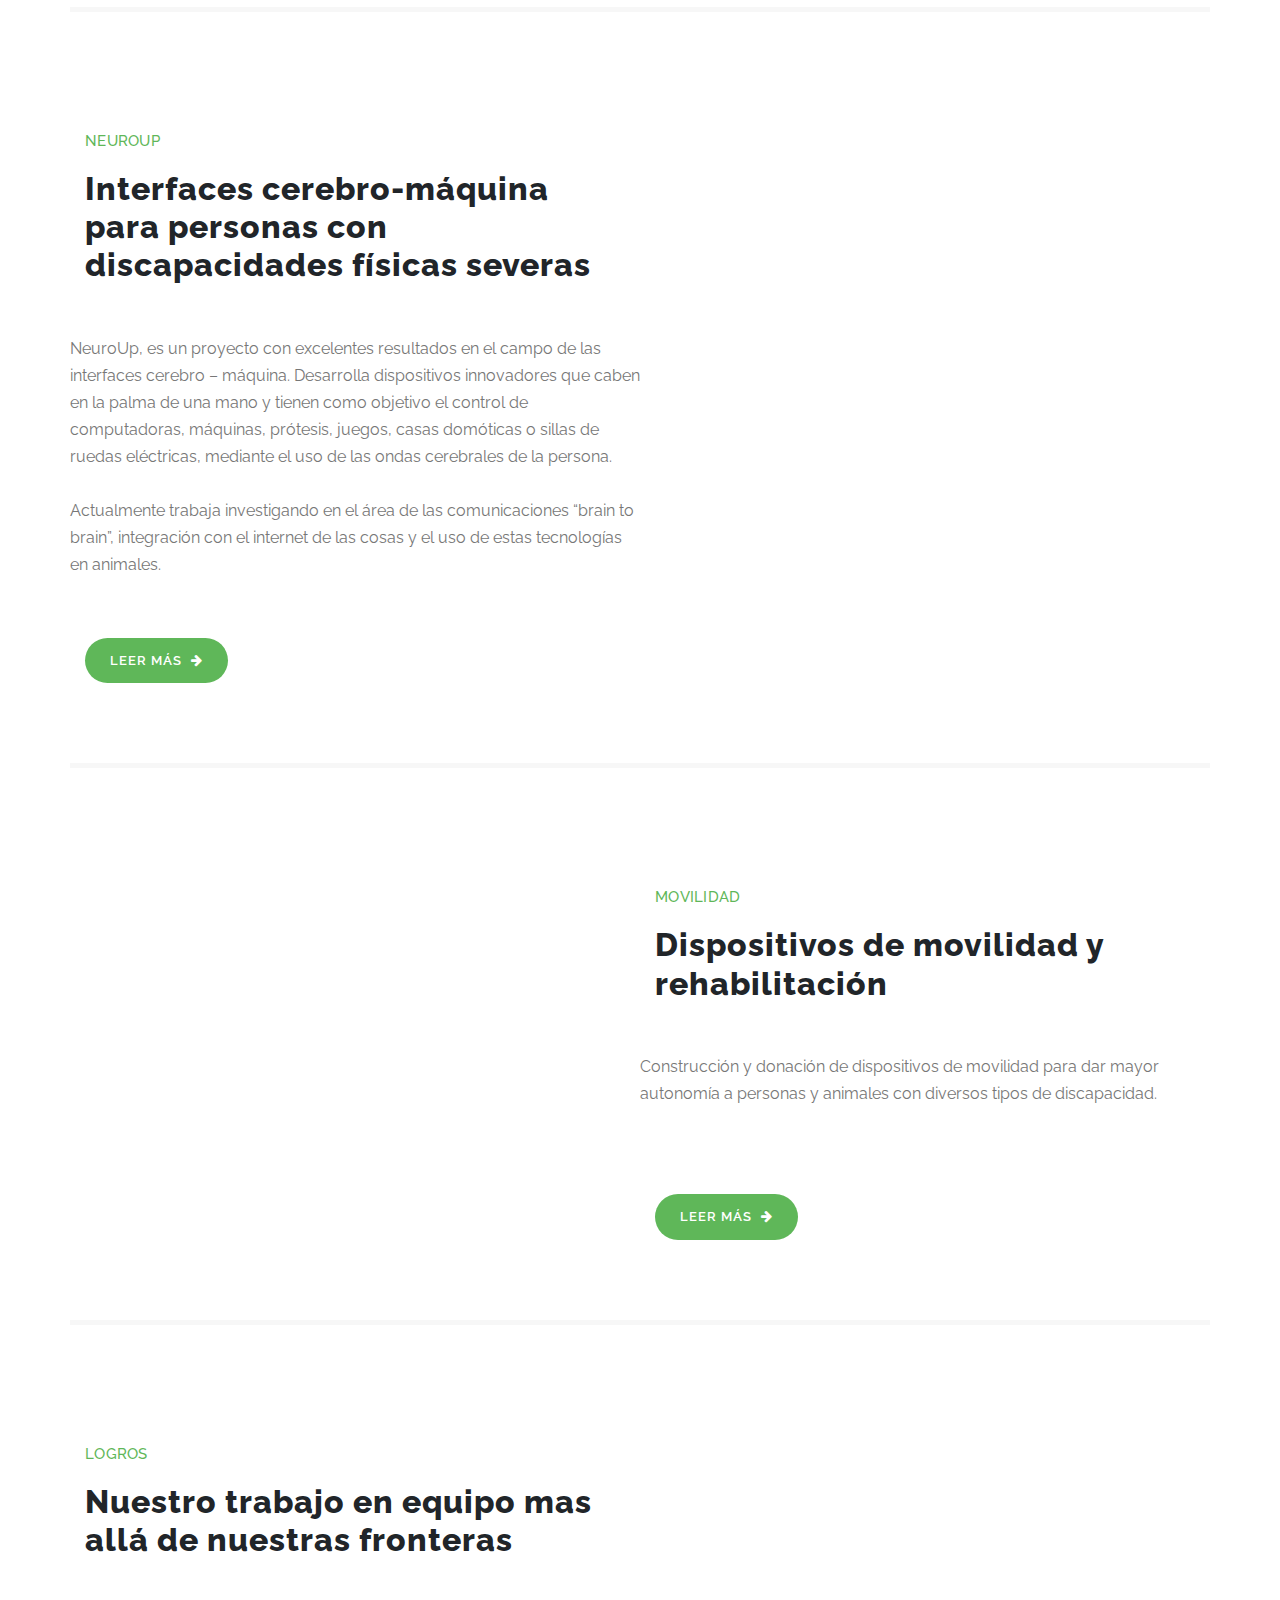
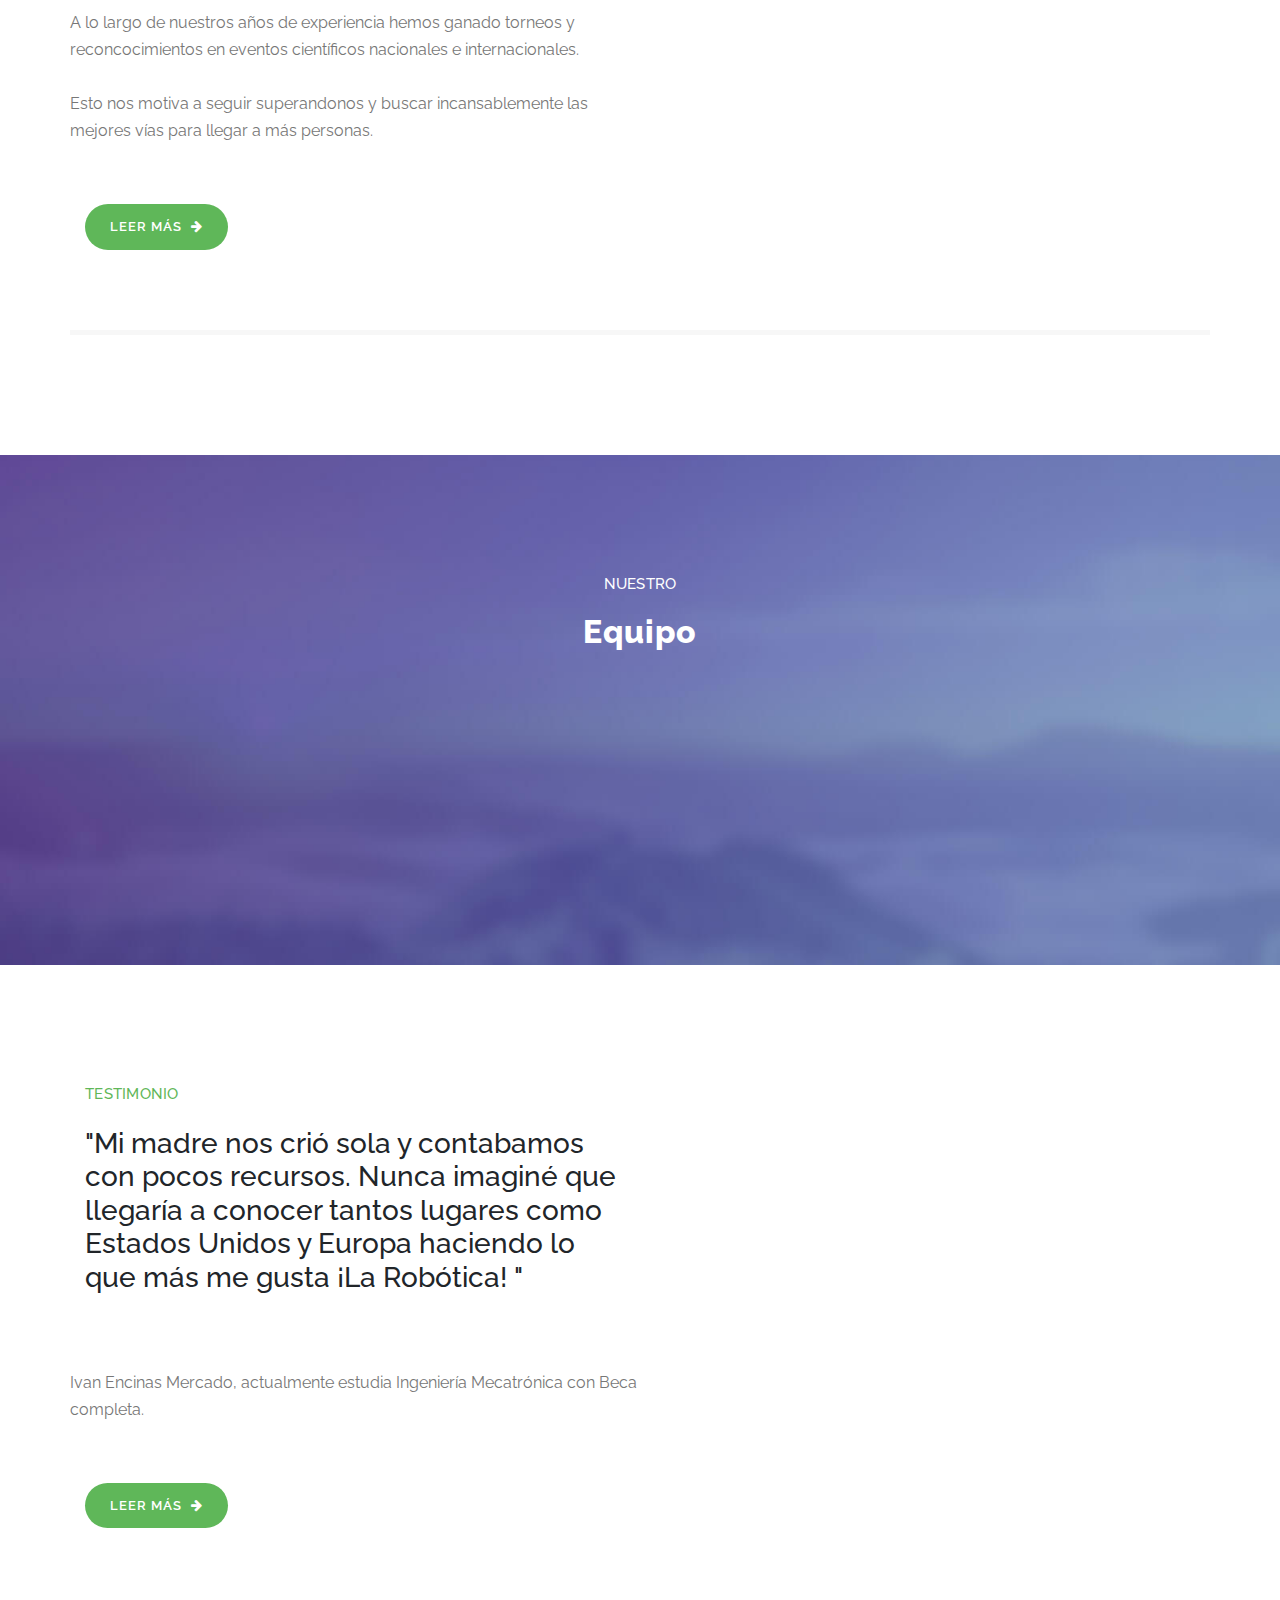
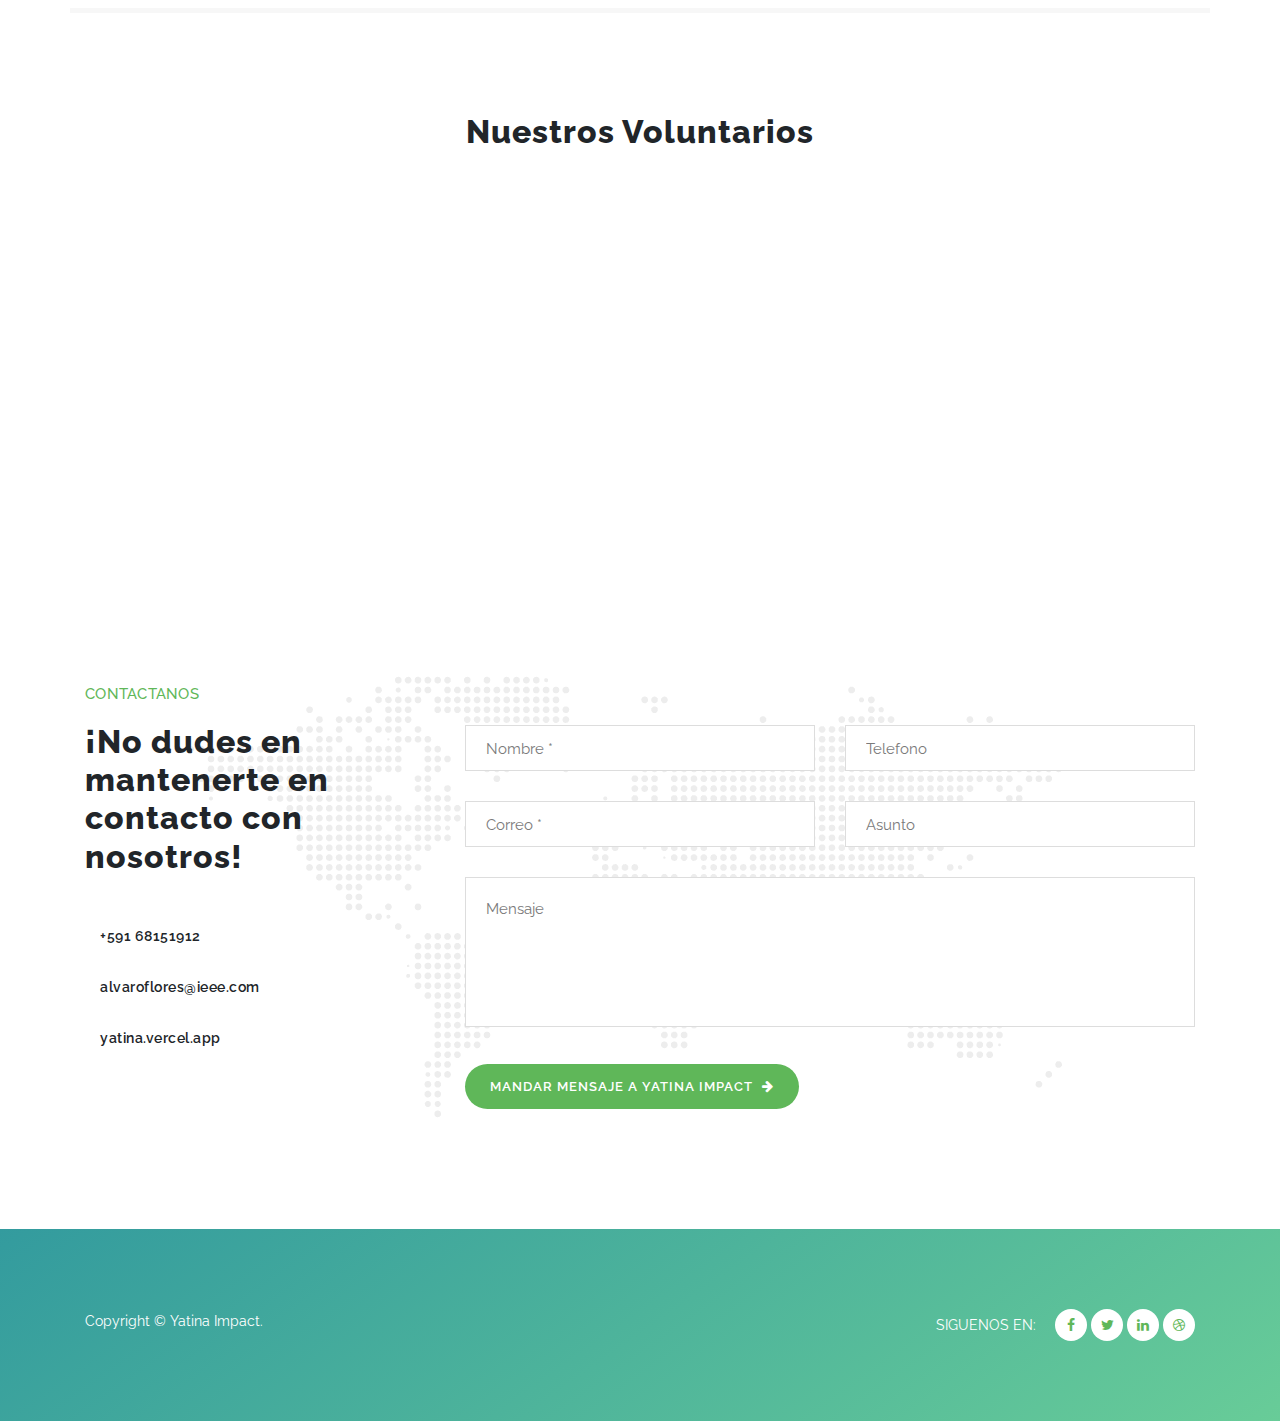
==== commit f5f5755a: "Add files via upload" ====
--- a/index.html
+++ b/index.html
@@ -28,6 +28,8 @@
     <link rel="stylesheet" href="assets/css/owl-carousel.css">
 
     <link rel="stylesheet" href="assets/css/lightbox.css">
+
+    <link rel="stylesheet" href="assets/css/style.css">
 
     </head>
     
@@ -54,24 +56,25 @@
 
                         <a href="index.html" class="logo">
                             <img loading="lazy" src="assets/images/logo.png" width="70" height="50">
-                            ALL TOGETHER
+                            YATINA
                         </a>
                         <!-- ***** Logo End ***** -->
                         <!-- ***** Menu Start ***** -->
                         <ul class="nav">
-                            <li class="scroll-to-section"><a href="#top" class="active">Home</a></li>
-                            <li class="scroll-to-section"><a href="#about">About</a></li>
-                            <li class="scroll-to-section"><a href="#projects">Projects</a></li>
+                            <li class="scroll-to-section"><a href="#top" class="active">Inicio</a></li>
+                            <li class="scroll-to-section"><a href="#about">Nosotros</a></li>
+                            <li class="scroll-to-section"><a href="neuroup.html">NeuroUP</a></li>
                             <li class="submenu">
-                                <a href="javascript:;">Drop Down</a>
+                                <a href="javascript:;">Educación</a>
                                 <ul>
-                                    <li><a href="">About Us</a></li>
-                                    <li><a href="">Features</a></li>
-                                    <li><a href="">FAQ's</a></li>
-                                    <li><a href="">Blog</a></li>
+                                    <li><a href="">Cursos</a></li>
+                                    <li><a href="">Talleres</a></li>
+                                    <li><a href="">Voluntariado</a></li>
+                                    
                                 </ul>
                             </li>
-                            <li class="scroll-to-section"><a href="#contact-us">Contact Us</a></li> 
+                            <li class="scroll-to-section"><a href="neuroup.html">Competencias</a></li>
+                            <li class="scroll-to-section"><a href="#contact-us">Contactanos</a></li> 
                             <div class="search-icon">
                                 <a href="#search"><i class="fa fa-search"></i></a>
                             </div>
@@ -107,72 +110,72 @@
 
           <div class="item">
             <div class="img-fill">
-                <img loading="lazy" src="assets/images/ban1.jpg" style="width:100%; height:100%">
+                <img loading="lazy" src="assets/images/ban1.jpg" style="width:100%">
                 <div class="text-content">
-                  <h3>Accept the challenge</h3>
-                  <h5>Improve yourself</h5>
-                  <a href="#" class="main-stroked-button">Learn More</a>
-                  <a href="#" class="main-filled-button">Apply</a>
+                  <h3>Llevamos la educación</h3>
+                  <h5>Mas allá de las fronteras</h5>
+                  <a href="#" class="main-stroked-button">Leer más</a>
+                  <a href="#" class="main-filled-button">Aplicar</a>
                 </div>
             </div>
           </div>
           <!-- Item -->
           <div class="item">
             <div class="img-fill">
-                <img loading="lazy" src="assets/images/ban2.jpg" style="width:100%; height:100%">
+                <img loading="lazy" src="assets/images/ban2.jpg" style="width:100%">
                 <div class="text-content">
-                  <h3>Accept the challenge</h3>
-                  <h5>Improve yourself</h5>
-                  <a href="#" class="main-stroked-button">Learn More</a>
-                  <a href="#" class="main-filled-button">Apply</a>
+                  <h3>Jóvenes</h3>
+                  <h5>Descubriendo sus talentos</h5>
+                  <a href="#" class="main-stroked-button">Leer más</a>
+                  <a href="#" class="main-filled-button">Aplicar</a>
                 </div>
             </div>
           </div>
           <!-- //Item -->
           <div class="item">
             <div class="img-fill">
-                <img loading="lazy" src="assets/images/ban3.jpg" style="width:100%; height:100%">
+                <img loading="lazy" src="assets/images/ban3.jpg" style="width:100%">
                 <div class="text-content">
-                  <h3>Accept the challenge</h3>
-                  <h5>Improve yourself</h5>
-                  <a href="#" class="main-stroked-button">Learn More</a>
-                  <a href="#" class="main-filled-button">Apply</a>
+                  <h3>NeuroUp</h3>
+                  <h5>Mejores oportunidades para personas con discapacidad física</h5>
+                  <a href="#" class="main-stroked-button">Leer más</a>
+                  <a href="#" class="main-filled-button">Aplicar</a>
                 </div>
             </div>
           </div>
           <!-- // Item -->
           <div class="item">
             <div class="img-fill">
-                <img loading="lazy" src="assets/images/ban4.jpg" style="width:100%; height:100%">
+                <img loading="lazy" src="assets/images/ban4.jpg" style="width:100%">
                 <div class="text-content">
-                  <h3>Accept the challenge</h3>
-                  <h5>Improve yourself</h5>
-                  <a href="#" class="main-stroked-button">Learn More</a>
-                  <a href="#" class="main-filled-button">Apply</a>
+                  <h3>Desarrollo de dispositivos</h3>
+                  <h5>Mejor autonomía de personas con discapacidad física</h5>
+                  <a href="#" class="main-stroked-button">Leer más</a>
+                  <a href="#" class="main-filled-button">Aplicar</a>
                 </div>
             </div>
           </div>
           <!-- // Item -->
           <div class="item">
             <div class="img-fill">
-                <img loading="lazy" src="assets/images/ban5.jpg" style="width:100%; height:100%">
+                <img loading="lazy" src="assets/images/ban5.jpg" style="width:100%">
                 <div class="text-content">
-                  <h3>Accept the challenge</h3>
-                  <h5>Improve yourself</h5>
-                  <a href="#" class="main-stroked-button">Learn More</a>
-                  <a href="#" class="main-filled-button">Apply</a>
+                  <h3>Nuestro principal objetivo</h3>
+                  <h5>Mejorar vidas</h5>
+                  <a href="#" class="main-stroked-button">Leer más</a>
+                  <a href="#" class="main-filled-button">Aplicar</a>
                 </div>
             </div>
           </div>
           <!-- // Item -->
           <div class="item">
             <div class="img-fill">
-                <img loading="lazy" src="assets/images/ban6.jpg" style="width:100%; height:100%">
+                <img loading="lazy" src="assets/images/ban6.jpg" style="width:100%">
                 <div class="text-content">
-                  <h3>Accept the challenge</h3>
-                  <h5>Improve yourself</h5>
-                  <a href="#" class="main-stroked-button">Learn More</a>
-                  <a href="#" class="main-filled-button">Apply</a>
+                  <h3>Nuestro principal objetivo</h3>
+                  <h5>Mejorar vidas</h5>
+                  <a href="#" class="main-stroked-button">Leer más</a>
+                  <a href="#" class="main-filled-button">Aplicar</a>
                 </div>
             </div>
           </div>
@@ -187,54 +190,72 @@
         <div class="container">
             <div class="row">
                 <div class="col-lg-6 col-md-6 col-xs-12">
+                    <br><br>
+                    <div class="item author-item">
+                        <div class="member-thumb">
+                            <img loading="lazy" src="assets/images/logo.png" style="width:100%" alt="">
+                        </div>
+                    </div>
+                </div>
+                <div class="col-lg-6 col-md-6 col-xs-12">
                     <div class="left-text-content">
                         <div class="section-heading">
-                            <h6>About Us</h6>
-                            <h2>We work for a better education</h2>
+                            <h6>YATINA IMPACT</h6>
+                            <h2>Mejores oportunidades para las personas con base en la educación</h2>
                         </div>
                         <div class="row">
-                            <div class="col-md-6 col-sm-6">
-                                <div class="service-item">
-                                    <img src="assets/images/service-item-01.png" alt="">
-                                    <h4>Inclusive</h4>
-                                </div>
-                            </div>
-                            <div class="col-md-6 col-sm-6">
-                                <div class="service-item">
-                                    <img src="assets/images/service-item-01.png" alt="">
-                                    <h4>Free</h4>
-                                </div>
-                            </div>
-                            <div class="col-md-6 col-sm-6">
-                                <div class="service-item">
-                                    <img src="assets/images/contact-info-03.png" alt="">
-                                    <h4>Reliable</h4>
-                                </div>
-                            </div>
-                            <div class="col-md-6 col-sm-6">
-                                <div class="service-item">
-                                    <img src="assets/images/contact-info-03.png" alt="">
-                                    <h4>Competitive</h4>
-                                </div>
+                            <div class="right-text-content">
+                                <p>Nuestra organización sin fines de lucro busca promover la ciencia, el arte y la tecnología entre jóvenes de escuelas, colegios y universidades, invitándolos a formar parte de equipos para desarrollar proyectos científicos y competir internacionalmente.
+                                <br><br>
+                                Los beneficiarios son los estudiantes, aprenden ciencia y tecnología a excelente nivel, se cultivan los valores del trabajo en equipo, la innovación y la competitividad.
+                                <br><br>
+                                </p>
                             </div>
                             <div class="col-md-12">
                                 <a href="#" class="main-button-icon">
-                                    Learn More <i class="fa fa-arrow-right"></i>
+                                    Leer más <i class="fa fa-arrow-right"></i>
                                 </a>
                             </div>
                         </div>
                     </div>
                 </div>
-                <div class="col-lg-6 col-md-6 col-xs-12">
-                    <div class="right-text-content">
-                        <p>Non-profit organization that seeks to promote science, art and technology among young people from high school and university undergraduate and graduate, inviting them to be part of teams to develop projects and go to compete internationally.
+            </div>
+        </div>
+    </section>
+    <!-- ***** About Area Ends ***** -->
+
+    <!-- ***** About Area Starts ***** -->
+    <section class="section" id="about">
+        <div class="container">
+            <div class="row">
+                <div class="col-lg-6 col-md-6 col-xs-12">
+                    <div class="left-text-content">
+                        <div class="section-heading">
+                            <h6>NEUROUP</h6>
+                            <h2>Interfaces cerebro-máquina para personas con discapacidades físicas severas</h2>
+                        </div>
+                        <div class="row">
+                            <div class="right-text-content">
+                                <p>NeuroUp, es un proyecto con excelentes resultados en el campo de las interfaces cerebro – máquina. Desarrolla dispositivos innovadores que caben en la palma de una mano y tienen como objetivo el control de computadoras, máquinas, prótesis, juegos, casas domóticas o sillas de ruedas eléctricas, mediante el uso de las ondas cerebrales de la persona. 
+                                <br><br>
+                                Actualmente trabaja investigando en el área de las comunicaciones “brain to brain”, integración con el internet de las cosas y el uso de estas tecnologías en animales. 
+                                
+                                </p>
+                            </div>
+                            <div class="col-md-12">
+                                <a href="#" class="main-button-icon">
+                                    Leer más <i class="fa fa-arrow-right"></i>
+                                </a>
+                            </div>
+                        </div>
+                    </div>
+                </div>
+                <div class="col-lg-6 col-md-6 col-xs-12">
+                    <div class="item author-item">
                         <br><br>
-                        The beneficiaries are the students, they learn science and technology at a good level, in addition to the values of teamwork, innovation and competitiveness.
-
-                        <br><br>There are also multiple developments and research in favor of the community and people with disabilities.
-                      <br><br>
-<!--                       This is a Bootstrap v4.3.1 CSS layout. Do you like it? You can feel free to <a rel="nofollow noopener" href="https://templatemo.com/contact" target="_parent">talk to us</a> if you have anything. -->
-                        </p>
+                        <div class="member-thumb">
+                            <img loading="lazy" src="assets/images/neuroup.png" style="width:100%" alt="">
+                        </div>
                     </div>
                 </div>
             </div>
@@ -242,164 +263,79 @@
     </section>
     <!-- ***** About Area Ends ***** -->
 
-    <!-- ***** Features Big Item Start ***** -->
-    <section class="section" id="features">
-        <div class="container">
-            <div class="row">
-                <div class="col-lg-4 col-md-6 col-sm-12 col-xs-12" data-scroll-reveal="enter left move 30px over 0.6s after 0.4s">
-                    <div class="features-item">
-                        <div class="features-icon">
-                            <img loading="lazy" src="assets/images/features-icon-1.png" alt="">
-                        </div>
-                        <div class="features-content">
-                            <h4>Support for people with disabilities</h4>
-                            <p>Affordable brain-machine interfaces for people with motor disabilities, as a method of socioeconomic inclusion into everyday activities.</p>
-                            <a href="#" class="text-button-icon">
-                                Learn More <i class="fa fa-arrow-right"></i>
-                            </a>
-                        </div>
-                    </div>
-                </div>
-                <div class="col-lg-4 col-md-6 col-sm-12 col-xs-12" data-scroll-reveal="enter bottom move 30px over 0.6s after 0.4s">
-                    <div class="features-item">
-                        <div class="features-icon">
-                            <img loading="lazy" src="assets/images/features-icon-1.png" alt="">
-                        </div>
-                        <div class="features-content">
-                            <h4>Competitive education</h4>
-                            <p>The diversification of research institutes at the university carrying out multidisciplinary research projects between different areas belonging to different careers of different faculties, promoting, rewarding and monitoring the best research, up to the practical application or industrialization and the preparation of children and young people inclined towards science and technology from an early age promoting original research and impact on society. Promote events where national and international scientists are invited.</p>
-                            <a href="#" class="text-button-icon">
-                                Learn More <i class="fa fa-arrow-right"></i>
-                            </a>
-                        </div>
-                    </div>
-                </div>
-                <div class="col-lg-4 col-md-6 col-sm-12 col-xs-12" data-scroll-reveal="enter right move 30px over 0.6s after 0.4s">
-                    <div class="features-item">
-                        <div class="features-icon">
-                            <img loading="lazy" src="assets/images/features-icon-1.png" alt="">
-                        </div>
-                        <div class="features-content">
-                            <h4>Inclusive education</h4>
-                            <p>We are working on technologies that help overcome the effects of the health crisis such as free access to education.</p>
-                            <a href="#" class="text-button-icon">
-                                Learn More <i class="fa fa-arrow-right"></i>
-                            </a>
-                        </div>
-                    </div>
-                </div>
-            </div>
-        </div>
-    </section>
-    <!-- ***** Features Big Item End ***** -->
-
-    <!-- ***** Features Big Item Start ***** -->
-    <section class="section" id="subscribe">
-        <div class="container">
-            <div class="row">
-                <div class="col-lg-8 offset-lg-2">
-                    <div class="section-heading">
-                        <h6>Subscribe Newsletters</h6>
-                        <h2>Don’t miss this chance!</h2>
-                    </div>
-                    <div class="subscribe-content">
-                        <p>if you are interested in knowing the news and opportunities.</p>
-                        <div class="subscribe-form">
-                            <form id="subscribe-now" action="" method="get">
-                                <div class="row">
-                                    <div class="col-md-8 col-sm-12">
-                                      <fieldset>
-                                        <input name="email" type="text" id="email" placeholder="Enter your email..." required="">
-                                      </fieldset>
-                                    </div>
-                                    <div class="col-md-4 col-sm-12">
-                                      <fieldset>
-                                        <button type="submit" id="form-submit" class="main-button">Subscribe Now</button>
-                                      </fieldset>
-                                    </div>
-                                </div>
-                            </form>
-                        </div>
-                    </div>
-                </div>
-            </div>
-        </div>
-    </section>
-    <!-- ***** Features Big Item End ***** -->
-
-
-    <!-- ***** Projects Area Starts ***** -->
-    <section class="section" id="projects">
-      <div class="container">
-        <div class="row">
-            <div class="col-lg-3">
-                <div class="section-heading">
-                    <h6>Our Projects</h6>
-                    <h2>Some of our projects</h2>
-                </div>
-                <div class="filters">
-                    <ul>
-                        <li class="active" data-filter="*">All</li>
-                        <li data-filter=".dis">Support for people with disabilities</li>
-                        <li data-filter=".com">Competitive education</li>
-                        <li data-filter=".inc">Inclusive education</li>
-                        <li data-filter=".imp">improvements to access to education</li>
-                    </ul>
-                </div>
-            </div>
-            <div class="col-lg-9">
-                <div class="filters-content">
-                    <div class="row grid">
-
-                        <div class="col-lg-4 col-md-4 col-sm-6 col-xs-12 all dis">
-                          <div class="item">
-                            <a href="assets/images/dis1.jpg" data-lightbox="image-1" data-title="Our Projects"><img loading="lazy" src="assets/images/dis1.jpg" alt=""></a>
-                          </div>
-                        </div>
-                        <div class="col-lg-4 col-md-4 col-sm-6 col-xs-12 all dis">
-                          <div class="item">
-                            <a href="assets/images/dis2.jpg" data-lightbox="image-1" data-title="Our Projects"><img loading="lazy" src="assets/images/dis2.jpg" alt=""></a>
-                          </div>
-                        </div>
-                        <div class="col-lg-4 col-md-4 col-sm-6 col-xs-12 all dis">
-                          <div class="item">
-                            <a href="assets/images/dis3.jpg" data-lightbox="image-1" data-title="Our Projects"><img loading="lazy" src="assets/images/dis3.jpg" alt=""></a>
-                          </div>
-                        </div>
-                        <div class="col-lg-4 col-md-4 col-sm-6 col-xs-12 all com">
-                          <div class="item">
-                            <a href="assets/images/comp1.jpg" data-lightbox="image-1" data-title="Our Projects"><img loading="lazy" src="assets/images/comp1.jpg" alt=""></a>
-                          </div>
-                        </div>
-                        <div class="col-lg-4 col-md-4 col-sm-6 col-xs-12 all com">
-                          <div class="item">
-                            <a href="assets/images/comp2.jpg" data-lightbox="image-1" data-title="Our Projects"><img loading="lazy" src="assets/images/comp2.jpg" alt=""></a>
-                          </div>
-                        </div>
-                        <div class="col-lg-4 col-md-4 col-sm-6 col-xs-12 all com">
-                          <div class="item">
-                            <a href="assets/images/comp3.jpg" data-lightbox="image-1" data-title="Our Projects"><img loading="lazy" src="assets/images/comp3.jpg" alt=""></a>
-                          </div>
-                        </div>
-                        <div class="col-lg-4 col-md-4 col-sm-6 col-xs-12 all inc">
-                          <div class="item">
-                            <a href="assets/images/inc1.jpg" data-lightbox="image-1" data-title="Our Projects"><img loading="lazy" src="assets/images/inc1.jpg" alt=""></a>
-                          </div>
-                        </div>
-
-                        <div class="col-lg-4 col-md-4 col-sm-6 col-xs-12 all imp">
-                          <div class="item">
-                            <a href="assets/images/imp1.jpg" data-lightbox="image-1" data-title="Our Projects"><img loading="lazy" src="assets/images/imp1.jpg" alt=""></a>
-                          </div>
-                        </div>
-
-                    </div>
-                </div>
-            </div>
-        </div>
-      </div>
-    </section>
-    <!-- ***** Projects Area Ends ***** -->
+    <!-- ***** About Area Starts ***** -->
+    <section class="section" id="about">
+        <div class="container">
+            <div class="row">
+                <div class="col-lg-6 col-md-6 col-xs-12">
+                    <div class="item author-item">
+                        <div class="member-thumb">
+                            <img loading="lazy" src="assets/images/pet1.jpg" style="width:100%" alt="">
+                        </div>
+                    </div>
+                </div>
+                <div class="col-lg-6 col-md-6 col-xs-12">
+                    <div class="left-text-content">
+                        <div class="section-heading">
+                            <h6>Movilidad</h6>
+                            <h2>Dispositivos de movilidad y rehabilitación</h2>
+                        </div>
+                        <div class="row">
+                            <div class="right-text-content">
+                                <p>Construcción y donación de dispositivos de movilidad para dar mayor autonomía a personas y animales con diversos tipos de discapacidad.
+                                <br><br>
+                                </p>
+                            </div>
+                            <div class="col-md-12">
+                                <a href="#" class="main-button-icon">
+                                    Leer más <i class="fa fa-arrow-right"></i>
+                                </a>
+                            </div>
+                        </div>
+                    </div>
+                </div>
+            </div>
+        </div>
+    </section>
+    <!-- ***** About Area Ends ***** -->
+
+    <!-- ***** About Area Starts ***** -->
+    <section class="section" id="about">
+        <div class="container">
+            <div class="row">
+                <div class="col-lg-6 col-md-6 col-xs-12">
+                    <div class="left-text-content">
+                        <div class="section-heading">
+                            <h6>Logros</h6>
+                            <h2>Nuestro trabajo en equipo mas allá de nuestras fronteras</h2>
+                        </div>
+                        <div class="row">
+                            <div class="right-text-content">
+                                <p>A lo largo de nuestros años de experiencia hemos ganado torneos y reconcocimientos en eventos científicos nacionales e internacionales.
+                                <br><br>
+                                Esto nos motiva a seguir superandonos y buscar incansablemente las mejores vías para llegar a más personas.
+                                </p>
+                            </div>
+                            <div class="col-md-12">
+                                <a href="#" class="main-button-icon">
+                                    Leer más <i class="fa fa-arrow-right"></i>
+                                </a>
+                            </div>
+                        </div>
+                    </div>
+                </div>
+                <div class="col-lg-6 col-md-6 col-xs-12">
+                    <div class="item author-item">
+                        <br><br>
+                        <div class="member-thumb">
+                            <img loading="lazy" src="assets/images/competencia1.jpg" style="width:100%" alt="">
+                        </div>
+                    </div>
+                </div>
+            </div>
+        </div>
+    </section>
+    <!-- ***** About Area Ends ***** -->
 
     <!-- ***** Testimonials Starts ***** -->
     <section class="section" id="testimonials">
@@ -407,8 +343,8 @@
             <div class="row">
                 <div class="col-lg-12">
                     <div class="section-heading">
-                        <h6>Team</h6>
-                        <h2>Young and talented members</h2>
+                        <h6>Nuestro</h6>
+                        <h2>Equipo</h2>
                     </div>
                 </div>
                 <div class="col-lg-12 col-md-12 col-sm-12 mobile-bottom-fix-big" data-scroll-reveal="enter left move 30px over 0.6s after 0.4s">
@@ -473,6 +409,99 @@
         </div>
     </section>
     <!-- ***** Testimonials Ends ***** -->
+
+    <!-- ***** Estudiantes Starts ***** -->
+    <section class="section" id="about">
+        <div class="container">
+
+            <div class="row">
+                <div class="col-lg-6 col-md-6 col-xs-12">
+                    <div class="left-text-content">
+                        <div class="section-heading">
+                            <h6>Testimonio</h6>
+                            <br>
+                            <h3>"Mi madre nos crió sola y contabamos con pocos recursos. Nunca imaginé que llegaría a conocer tantos lugares como Estados Unidos y Europa haciendo lo que más me gusta ¡La Robótica! "</h3>
+                            <br>
+                        </div>
+                        <div class="row">
+                            <div class="right-text-content">
+                                <p>Ivan Encinas Mercado, actualmente estudia Ingeniería Mecatrónica con Beca completa.
+                                </p>
+                            </div>
+                            <div class="col-md-12">
+                                <a href="#" class="main-button-icon">
+                                    Leer más <i class="fa fa-arrow-right"></i>
+                                </a>
+                            </div>
+                        </div>
+                    </div>
+                </div>
+                <div class="col-lg-6 col-md-6 col-xs-12">
+                    <div class="item author-item">
+                        <br><br>
+                        <div class="member-thumb">
+                            <img loading="lazy" src="assets/images/student/ivan.jpg" style="width:100%" alt="">
+                        </div>
+                    </div>
+                </div>
+            </div>
+        </div>
+    </section>
+    <!-- ***** Estudiantes Ends ***** -->
+
+    <!-- ***** Features Big Item Start ***** -->
+    <section class="section" id="features">
+        <div class="container">
+            <div class="section-heading">
+                <center>
+                    <h2>Nuestros Voluntarios</h2>
+                    <br>
+                    <br> 
+                </center>
+                
+            </div>
+            <div class="row">
+                <div class="col-lg-4 col-md-6 col-sm-12 col-xs-12" data-scroll-reveal="enter left move 30px over 0.6s after 0.4s">
+                    <div class="features-item">
+                        <div class="features-content">
+                            <img class="circular" loading="lazy" src="assets/images/voluntary/hector.jpg" style="width:80%" alt="">
+                        </div>
+                        <div class="features-icon">
+                            <img loading="lazy" src="assets/images/features-icon-1.png" alt="">
+                        </div>
+                        <div class="features-content">
+                            <br>
+                            <h4>Hector Huanca Rosas</h4>
+                            <p>"Me a dado la oportunidad de mejorar mis habilidades como ingeniero y al mismo tiempo colaborando en la enseñanza de jóvenes estudiantes en el campo de la mecánica y la manufactura"</p>
+                            <a href="#" class="text-button-icon">
+                                Learn More <i class="fa fa-arrow-right"></i>
+                            </a>
+                        </div>
+                    </div>
+                </div>
+                <div class="col-lg-4 col-md-6 col-sm-12 col-xs-12" data-scroll-reveal="enter left move 30px over 0.6s after 0.4s">
+                    <div class="features-item">
+                        <div class="features-content">
+                            <img class="circular" loading="lazy" src="assets/images/voluntary/simon.jpg" style="width:80%" alt="">
+                        </div>
+                        <div class="features-icon">
+                            <img loading="lazy" src="assets/images/features-icon-1.png" alt="">
+                        </div>
+                        <div class="features-content">
+                            <br>
+                            <h4>Arnold Zuazo Rosas</h4>
+                            <p>"Una gran experiencia en colaborar en la superación de estudiantes con bajos recursos económicos y de sectores vulnerables"</p>
+                            <a href="#" class="text-button-icon">
+                                Learn More <i class="fa fa-arrow-right"></i>
+                            </a>
+                        </div>
+                    </div>
+                </div>
+
+            </div>
+        </div>
+    </section>
+    <!-- ***** Features Big Item End ***** -->
     
     <!-- ***** Contact Us Area Starts ***** -->
     <section class="section" id="contact-us">
@@ -481,13 +510,13 @@
                 <div class="col-lg-4 col-md-4 col-xs-12">
                     <div class="left-text-content">
                         <div class="section-heading">
-                            <h6>Contact Us</h6>
-                            <h2>Feel free to keep in touch with us!</h2>
+                            <h6>Contactanos</h6>
+                            <h2>¡No dudes en mantenerte en contacto con nosotros! </h2>
                         </div>
                         <ul class="contact-info">
-                            <li><img  loading="lazy" src="assets/images/contact-info-01.png" alt="">+591 68151912</li>
+                            <li><img loading="lazy" src="assets/images/contact-info-01.png" alt="">+591 68151912</li>
                             <li><img loading="lazy" src="assets/images/contact-info-02.png" alt="">alvaroflores@ieee.com</li>
-                            <li><img loading="lazy" src="assets/images/contact-info-03.png" alt="">www.yatina.com</li>
+                            <li><img loading="lazy" src="assets/images/contact-info-03.png" alt="">yatina.vercel.app</li>
                         </ul>
                     </div>
                 </div>
@@ -497,32 +526,32 @@
                           <div class="row">
                             <div class="col-md-6 col-sm-12">
                               <fieldset>
-                                <input name="name" type="text" id="name" placeholder="Your Name *" required="">
+                                <input name="name" type="text" id="name" placeholder="Nombre *" required="">
                               </fieldset>
                             </div>
                             <div class="col-md-6 col-sm-12">
                               <fieldset>
-                                <input name="phone" type="text" id="phone" placeholder="Your Phone" required="">
+                                <input name="phone" type="text" id="phone" placeholder="Telefono" required="">
                               </fieldset>
                             </div>
                             <div class="col-md-6 col-sm-12">
                               <fieldset>
-                                <input name="email" type="email" id="email" placeholder="Your Email *" required="">
+                                <input name="email" type="email" id="email" placeholder="Correo *" required="">
                               </fieldset>
                             </div>
                             <div class="col-md-6 col-sm-12">
                               <fieldset>
-                                <input name="subject" type="text" id="subject" placeholder="Subject">
+                                <input name="subject" type="text" id="subject" placeholder="Asunto">
                               </fieldset>
                             </div>
                             <div class="col-lg-12">
                               <fieldset>
-                                <textarea name="message" rows="6" id="message" placeholder="Message" required=""></textarea>
+                                <textarea name="message" rows="6" id="message" placeholder="Mensaje" required=""></textarea>
                               </fieldset>
                             </div>
                             <div class="col-lg-12">
                               <fieldset>
-                                <button type="submit" id="form-submit" class="main-button-icon">Send Message to Yatina Impact <i class="fa fa-arrow-right"></i></button>
+                                <button type="submit" id="form-submit" class="main-button-icon">Mandar mensaje a Yatina Impact <i class="fa fa-arrow-right"></i></button>
                               </fieldset>
                             </div>
                           </div>
@@ -549,7 +578,7 @@
                 <div class="col-lg-6 col-xs-12">
                     <div class="right-text-content">
                             <ul class="social-icons">
-                                <li><p>Follow Us</p></li>
+                                <li><p>Siguenos en:</p></li>
                                 <li><a rel="nofollow" href="https://www.facebook.com/MADTeamSpaceMission"><i class="fa fa-facebook"></i></a></li>
                                 <li><a rel="nofollow" href="https://www.facebook.com/MADTeamSpaceMission"><i class="fa fa-twitter"></i></a></li>
                                 <li><a rel="nofollow" href="https://www.facebook.com/MADTeamSpaceMission"><i class="fa fa-linkedin"></i></a></li>
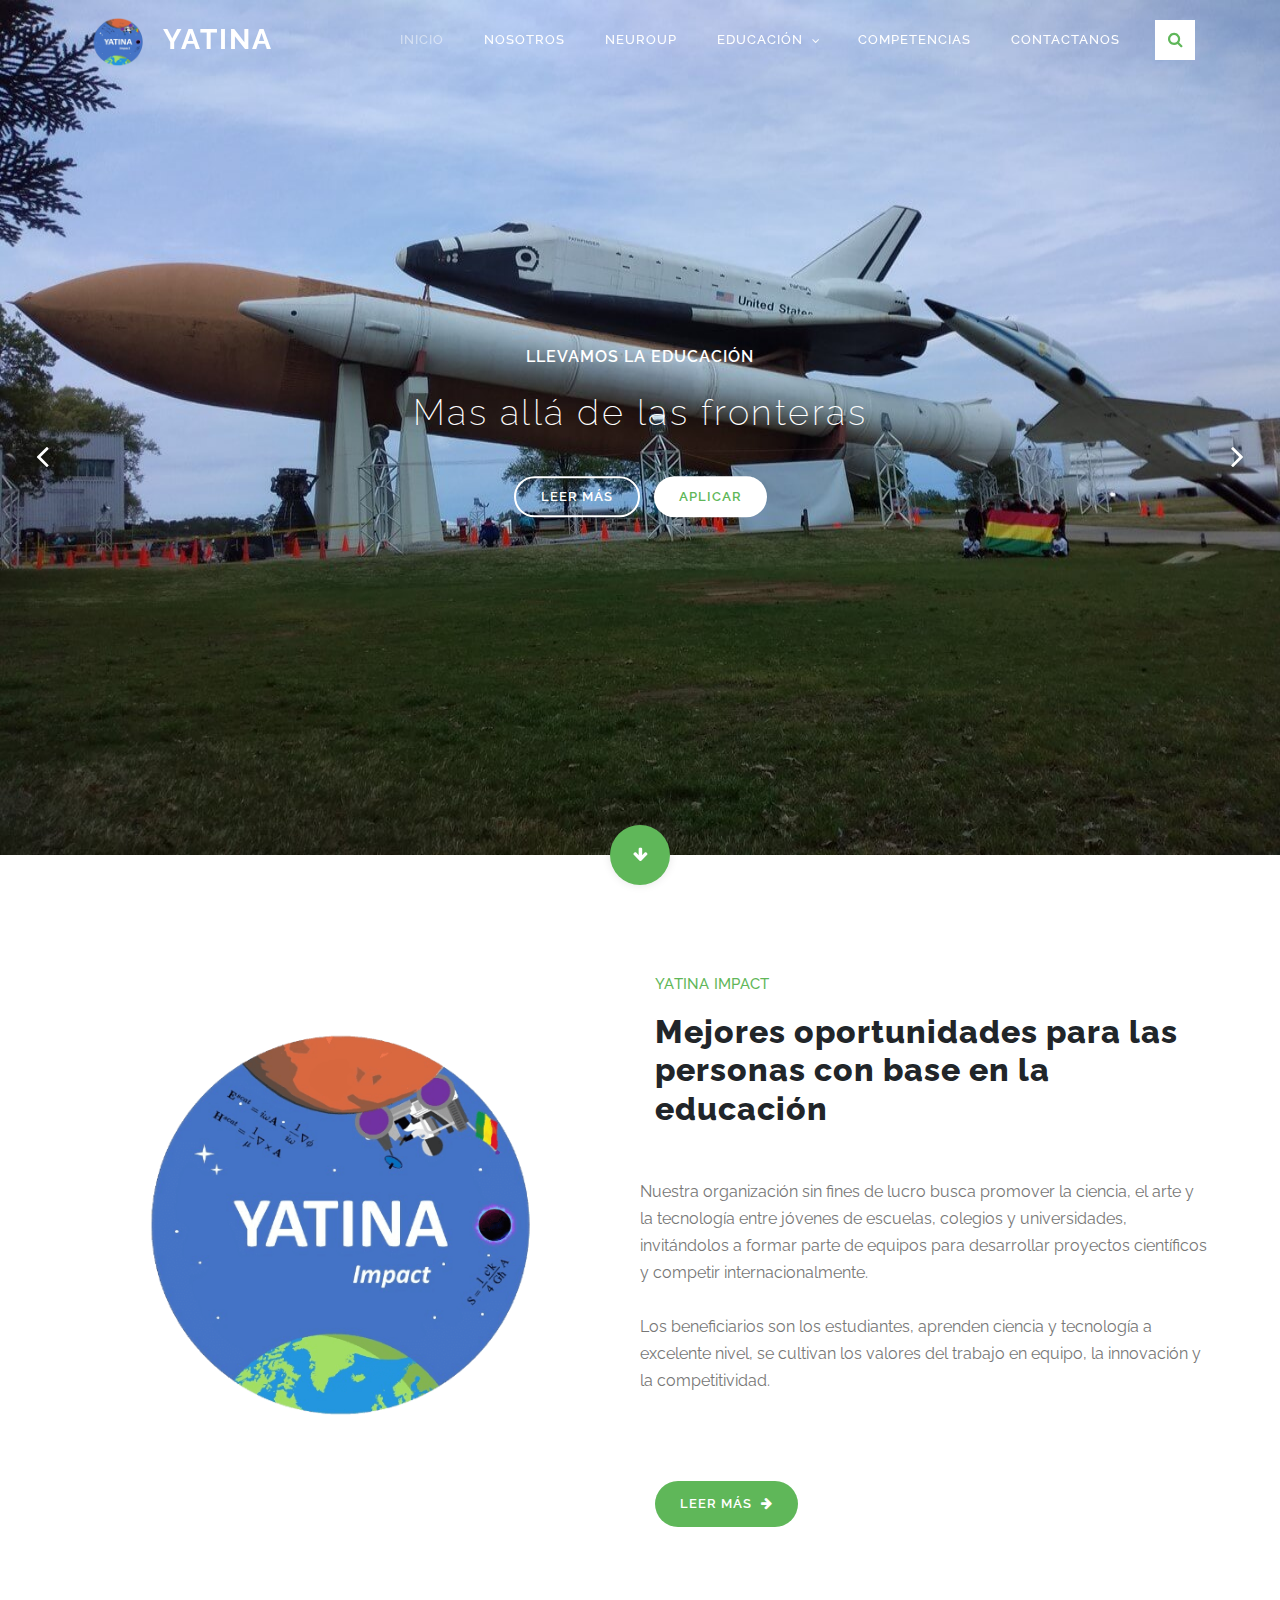
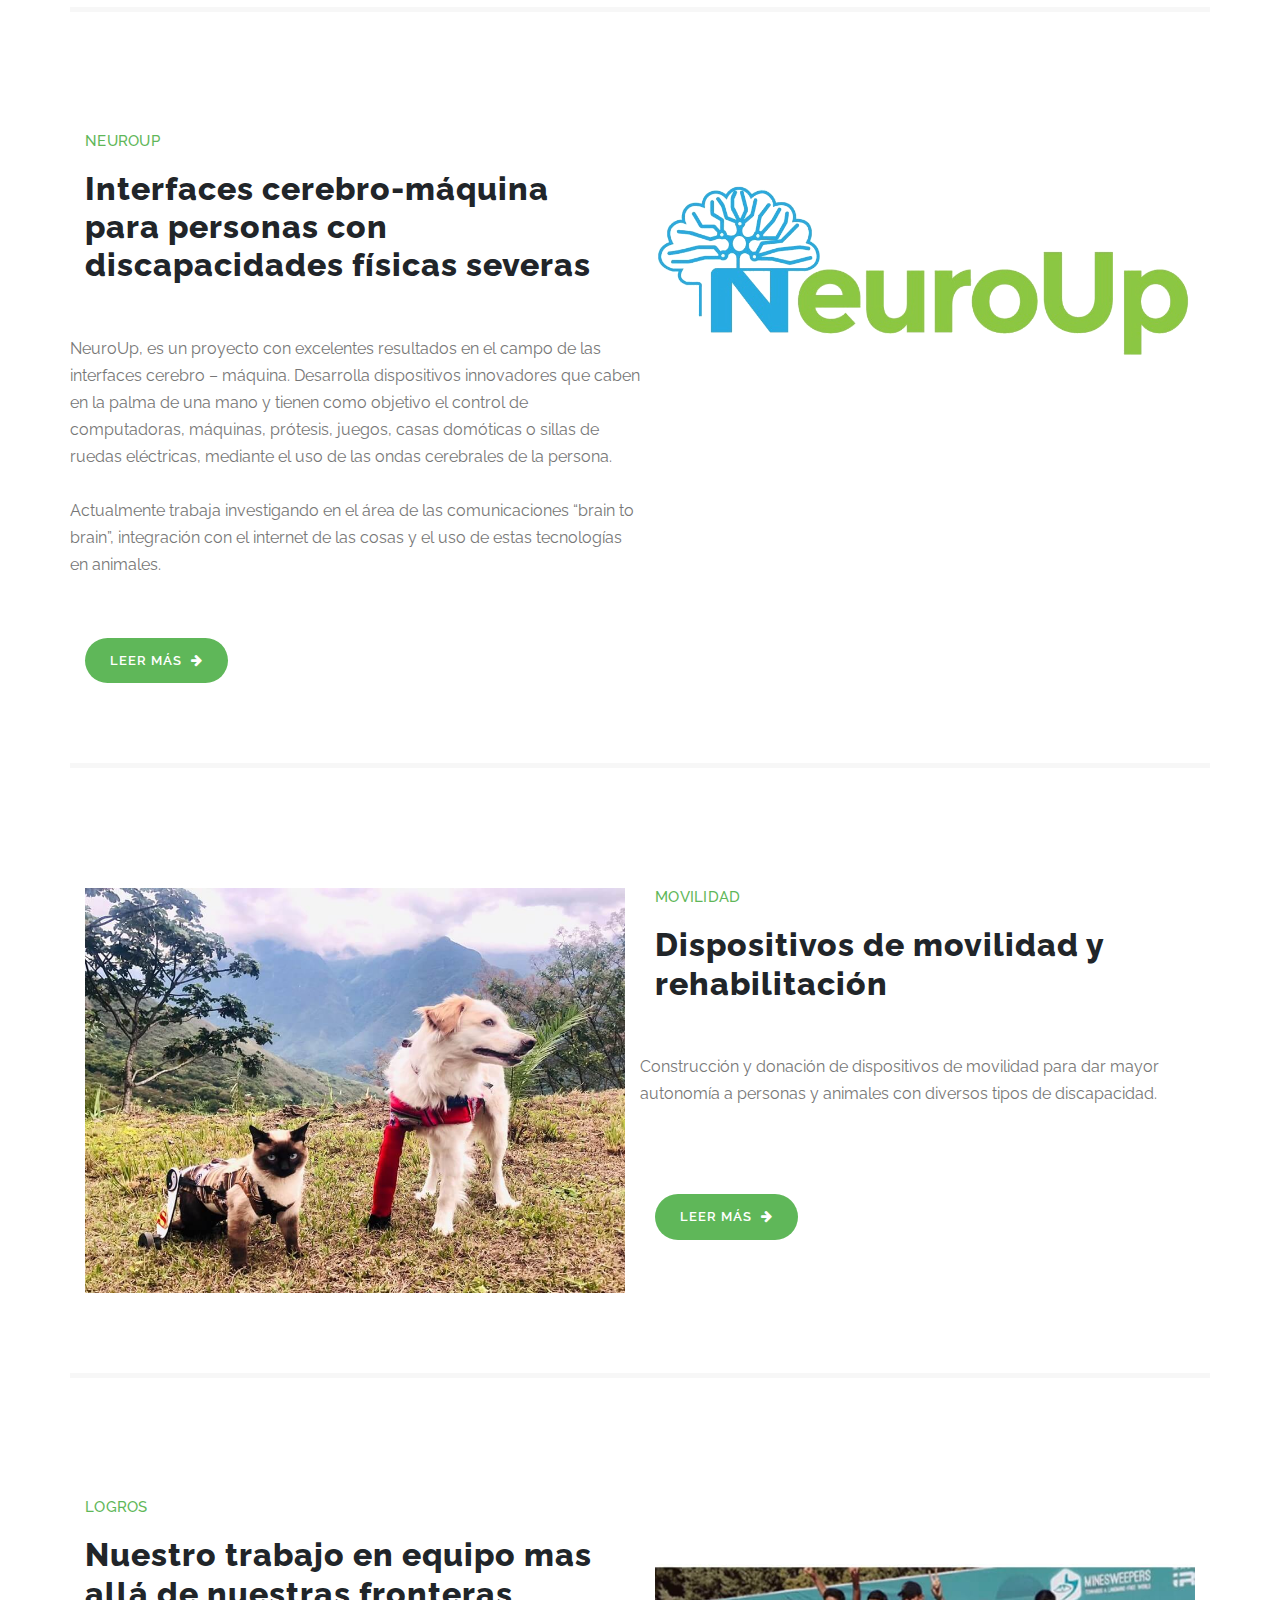
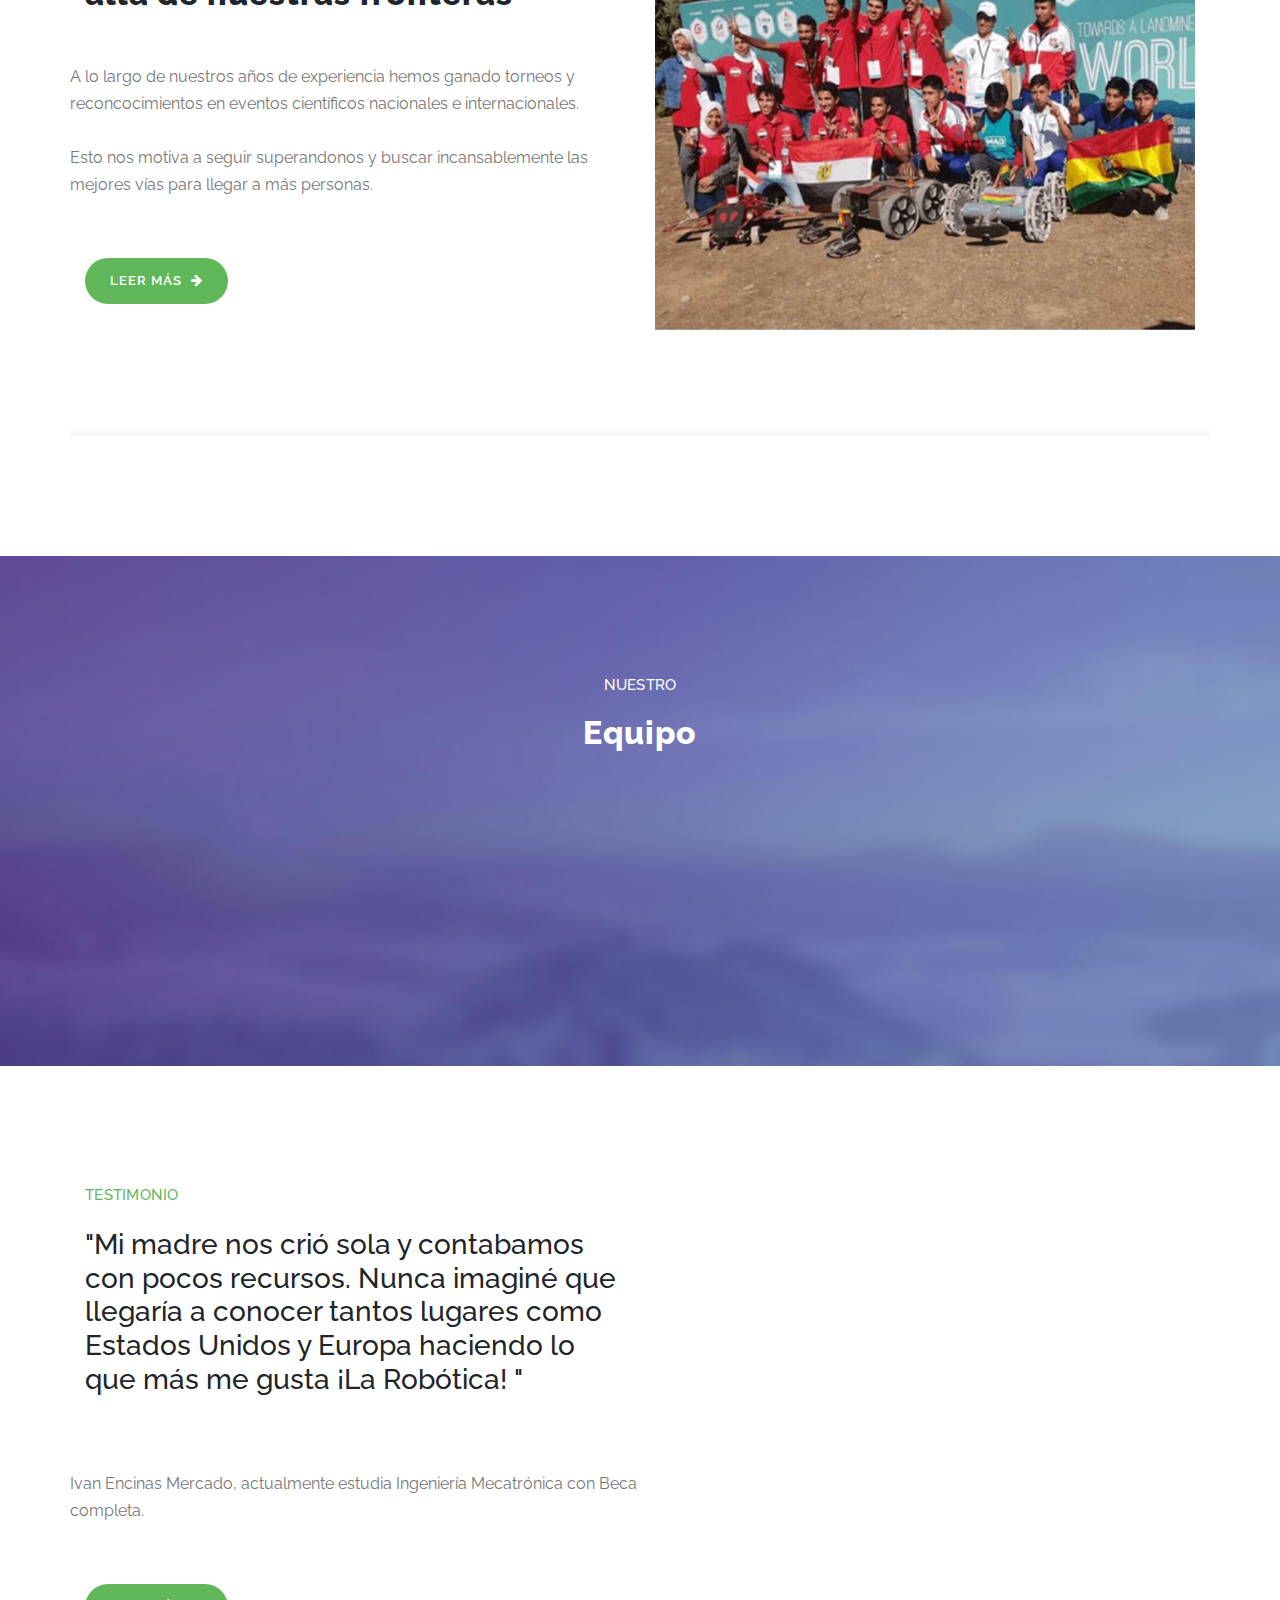
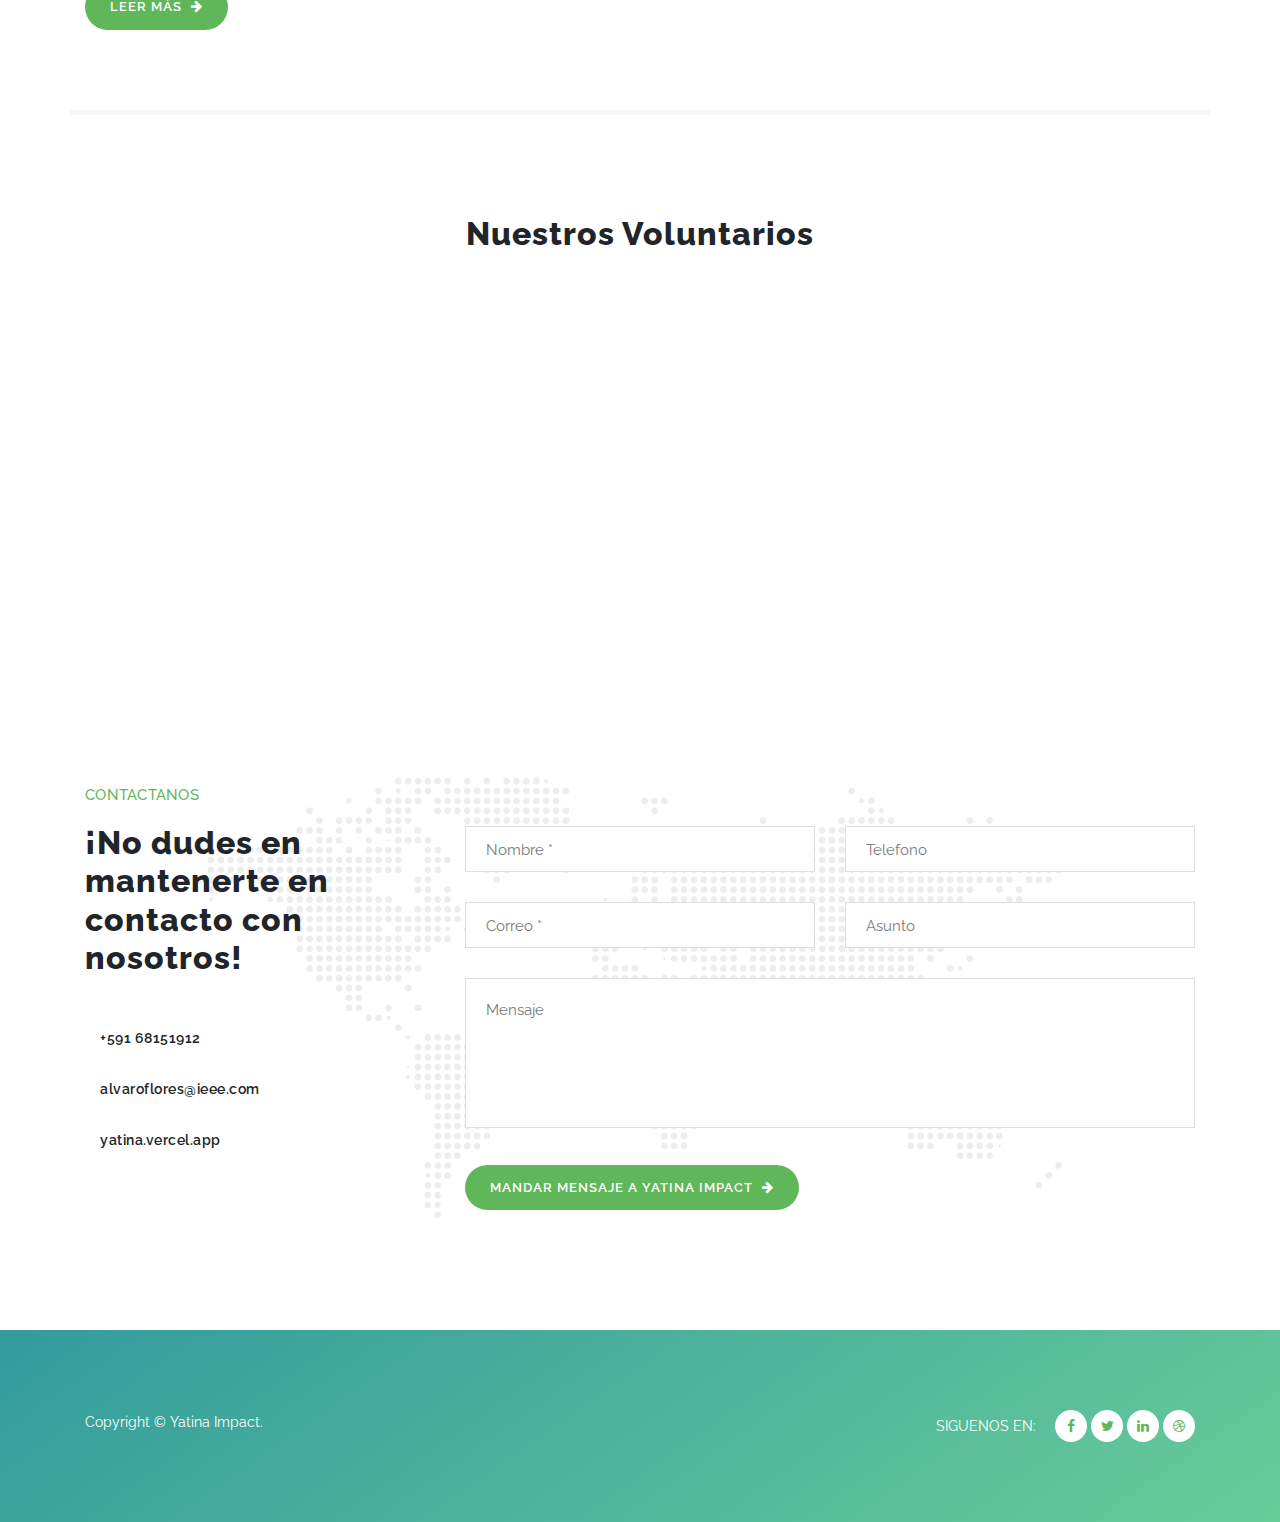
==== commit 08923a9d: "Add files via upload" ====
--- a/index.html
+++ b/index.html
@@ -381,7 +381,7 @@
                                     </div>
                                 </div>
                             </div>
-                            <h4>Alejandra Mollo</h4>
+                            <h4>HEHEHE</h4>
                             <span>Member</span>
                         </div>
                         <div class="item author-item">
--- a/assets/css/style.css
+++ b/assets/css/style.css
@@ -0,0 +1,23 @@
+.circular {
+  border-top-left-radius: 50% 50%;
+  border-top-right-radius: 50% 50%;
+  border-bottom-right-radius: 50% 50%;
+  border-bottom-left-radius: 50% 50%;
+}
+/*.circular {
+  border-radius: 50%;
+}*/
+.circular--landscape {
+  display: inline-block;
+  position: relative;
+  width: 200px;
+  height: 200px;
+  overflow: hidden;
+  border-radius: 50%;
+}
+
+.circular--landscape img {
+  width: auto;
+  height: 100%;
+  margin-left: -10px;
+}